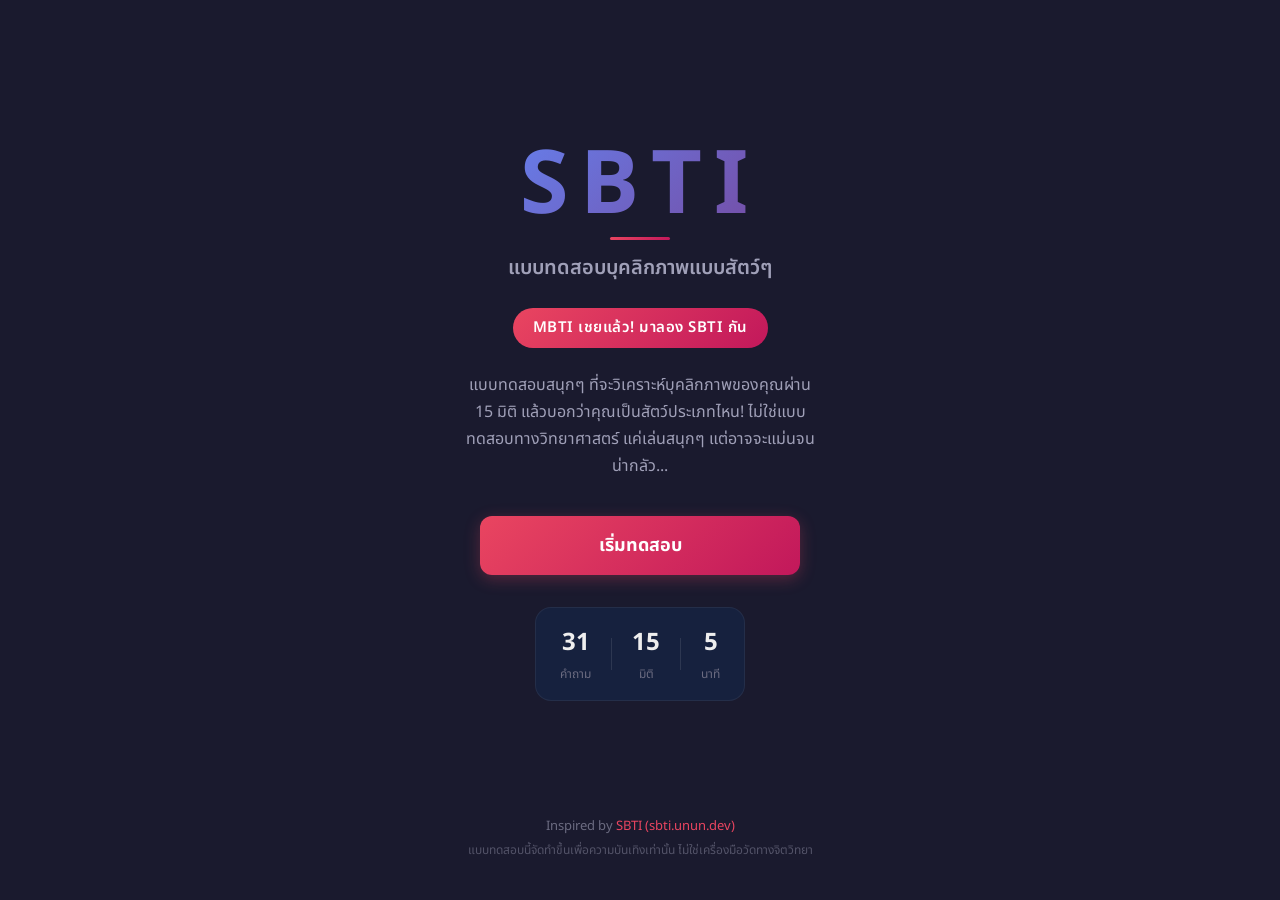
==== index.html @ 45312c56 "fix: correct question count from 32 to 31 on landing page The test has 30 regular questions + 1 gate" ====
<!DOCTYPE html>
<html lang="th">
<head>
    <meta charset="UTF-8">
    <meta name="viewport" content="width=device-width, initial-scale=1.0, maximum-scale=1.0, user-scalable=no">
    <title>SBTI - แบบทดสอบบุคลิกภาพแบบสัตว์ๆ</title>

    <!-- OG Meta Tags -->
    <meta property="og:title" content="SBTI - แบบทดสอบบุคลิกภาพแบบสัตว์ๆ">
    <meta property="og:description" content="MBTI เชยแล้ว! มาลอง SBTI กัน - แบบทดสอบบุคลิกภาพที่จะบอกว่าคุณเป็นสัตว์แบบไหน">
    <meta property="og:type" content="website">
    <meta property="og:image" content="images/og-cover.png">
    <meta name="twitter:card" content="summary_large_image">
    <meta name="twitter:title" content="SBTI - แบบทดสอบบุคลิกภาพแบบสัตว์ๆ">
    <meta name="twitter:description" content="MBTI เชยแล้ว! มาลอง SBTI กัน - แบบทดสอบบุคลิกภาพที่จะบอกว่าคุณเป็นสัตว์แบบไหน">

    <!-- Google Fonts -->
    <link rel="preconnect" href="https://fonts.googleapis.com">
    <link rel="preconnect" href="https://fonts.gstatic.com" crossorigin>
    <link href="https://fonts.googleapis.com/css2?family=Noto+Sans+Thai:wght@400;600;700&display=swap" rel="stylesheet">

    <!-- Stylesheet -->
    <link rel="stylesheet" href="css/style.css">
</head>
<body>

    <!-- ==================== SCREEN 1: LANDING PAGE ==================== -->
    <div id="screen-landing" class="screen active">
        <div class="container">
            <div class="landing-content">
                <div class="logo-area">
                    <h1 class="landing-title">SBTI</h1>
                    <p class="landing-subtitle">แบบทดสอบบุคลิกภาพแบบสัตว์ๆ</p>
                </div>

                <div class="tagline">
                    <span class="tagline-badge">MBTI เชยแล้ว! มาลอง SBTI กัน</span>
                </div>

                <div class="landing-intro">
                    <p>แบบทดสอบสนุกๆ ที่จะวิเคราะห์บุคลิกภาพของคุณผ่าน 15 มิติ แล้วบอกว่าคุณเป็นสัตว์ประเภทไหน! ไม่ใช่แบบทดสอบทางวิทยาศาสตร์ แค่เล่นสนุกๆ แต่อาจจะแม่นจนน่ากลัว...</p>
                </div>

                <button id="btn-start" class="btn btn-primary btn-start">
                    เริ่มทดสอบ
                </button>

                <div class="landing-stats">
                    <div class="stat-item">
                        <span class="stat-number">31</span>
                        <span class="stat-label">คำถาม</span>
                    </div>
                    <div class="stat-divider"></div>
                    <div class="stat-item">
                        <span class="stat-number">15</span>
                        <span class="stat-label">มิติ</span>
                    </div>
                    <div class="stat-divider"></div>
                    <div class="stat-item">
                        <span class="stat-number">5</span>
                        <span class="stat-label">นาที</span>
                    </div>
                </div>
            </div>

            <footer class="landing-footer">
                <p class="footer-credit">Inspired by <a href="https://sbti.unun.dev" target="_blank" rel="noopener">SBTI (sbti.unun.dev)</a></p>
                <p class="footer-disclaimer">แบบทดสอบนี้จัดทำขึ้นเพื่อความบันเทิงเท่านั้น ไม่ใช่เครื่องมือวัดทางจิตวิทยา</p>
            </footer>
        </div>
    </div>

    <!-- ==================== SCREEN 2: QUIZ PAGE ==================== -->
    <div id="screen-quiz" class="screen">
        <div class="container">
            <!-- Progress Section -->
            <div class="quiz-header">
                <button id="btn-back" class="btn-icon btn-back" aria-label="กลับคำถามก่อนหน้า">
                    <svg width="24" height="24" viewBox="0 0 24 24" fill="none" stroke="currentColor" stroke-width="2" stroke-linecap="round" stroke-linejoin="round">
                        <path d="M19 12H5M12 19l-7-7 7-7"/>
                    </svg>
                </button>
                <div class="progress-section">
                    <div class="progress-bar">
                        <div id="progress-fill" class="progress-fill" style="width: 0%"></div>
                    </div>
                    <span id="progress-text" class="progress-text">1/32</span>
                </div>
            </div>

            <!-- Question Area -->
            <div id="question-area" class="question-area">
                <div class="question-card">
                    <p id="question-text" class="question-text">คำถามจะแสดงที่นี่</p>
                </div>

                <!-- Answer Options -->
                <div id="options-container" class="options-container">
                    <button class="option-card" data-value="a">
                        <span class="option-text">ตัวเลือก A</span>
                    </button>
                    <button class="option-card" data-value="b">
                        <span class="option-text">ตัวเลือก B</span>
                    </button>
                    <button class="option-card" data-value="c">
                        <span class="option-text">ตัวเลือก C</span>
                    </button>
                    <button class="option-card" data-value="d">
                        <span class="option-text">ตัวเลือก D</span>
                    </button>
                </div>
            </div>
        </div>
    </div>

    <!-- ==================== SCREEN 3: LOADING/CALCULATING ==================== -->
    <div id="screen-loading" class="screen">
        <div class="container">
            <div class="loading-content">
                <div class="loading-spinner">
                    <div class="spinner-ring"></div>
                    <div class="spinner-ring"></div>
                    <div class="spinner-ring"></div>
                </div>
                <h2 class="loading-title">กำลังวิเคราะห์บุคลิกภาพของคุณ...</h2>
                <p class="loading-subtitle">รอสักครู่นะ เรากำลังคำนวณจาก 15 มิติ</p>
                <div class="loading-dots">
                    <span class="dot"></span>
                    <span class="dot"></span>
                    <span class="dot"></span>
                </div>
            </div>
        </div>
    </div>

    <!-- ==================== SCREEN 4: RESULTS PAGE ==================== -->
    <div id="screen-result" class="screen">
        <div class="container">
            <div class="result-content">

                <!-- Type Header -->
                <div class="result-header">
                    <div class="result-type-badge">
                        <span id="result-match" class="match-badge">92% Match</span>
                    </div>
                    <div class="result-type-image" id="result-image">
                        <span id="result-type-code-img" class="type-code-placeholder">CTRL</span>
                    </div>
                    <h1 id="result-type-code" class="result-type-code">CTRL</h1>
                    <h2 id="result-type-name" class="result-type-name">นักบงการ</h2>
                    <p id="result-type-intro" class="result-type-intro">ผู้ที่มองเห็นทุกอย่างเป็นกระดานหมากรุก</p>
                </div>

                <!-- Description -->
                <div class="result-description-card">
                    <h3 class="section-title">เกี่ยวกับตัวคุณ</h3>
                    <p id="result-description" class="result-description">
                        คำอธิบายบุคลิกภาพจะแสดงที่นี่...
                    </p>
                </div>

                <!-- 15-Dimension Breakdown -->
                <div class="result-dimensions-card">
                    <h3 class="section-title">วิเคราะห์ 15 มิติ</h3>
                    <div id="dimensions-container" class="dimensions-container">
                        <!-- Dimension items will be injected by JS -->
                        <!-- Example structure for one dimension: -->
                        <div class="dimension-item">
                            <div class="dimension-header">
                                <span class="dimension-name">ความเป็นผู้นำ</span>
                                <span class="dimension-level level-h">H</span>
                            </div>
                            <p class="dimension-explanation">คุณมีความเป็นผู้นำสูง ชอบนำทีมและตัดสินใจ</p>
                        </div>
                        <div class="dimension-item">
                            <div class="dimension-header">
                                <span class="dimension-name">ความอ่อนไหว</span>
                                <span class="dimension-level level-m">M</span>
                            </div>
                            <p class="dimension-explanation">คุณมีความอ่อนไหวในระดับปานกลาง สมดุลระหว่างเหตุผลและอารมณ์</p>
                        </div>
                        <div class="dimension-item">
                            <div class="dimension-header">
                                <span class="dimension-name">ความคิดสร้างสรรค์</span>
                                <span class="dimension-level level-l">L</span>
                            </div>
                            <p class="dimension-explanation">คุณเน้นความเป็นจริงมากกว่าจินตนาการ ชอบวิธีที่พิสูจน์แล้ว</p>
                        </div>
                    </div>
                </div>

                <!-- Share Section -->
                <div class="result-share-card">
                    <h3 class="section-title">แชร์ผลลัพธ์</h3>
                    <div class="share-buttons">
                        <button id="btn-share-line" class="share-btn share-line">
                            <div class="share-icon">
                                <svg width="24" height="24" viewBox="0 0 24 24" fill="currentColor">
                                    <path d="M19.365 9.863c.349 0 .63.285.63.631 0 .345-.281.63-.63.63H17.61v1.125h1.755c.349 0 .63.283.63.63 0 .344-.281.629-.63.629h-2.386c-.345 0-.627-.285-.627-.629V8.108c0-.345.282-.63.627-.63h2.386c.349 0 .63.285.63.63 0 .349-.281.63-.63.63H17.61v1.125h1.755zm-3.855 3.016c0 .27-.174.51-.432.596-.064.021-.133.031-.199.031-.211 0-.391-.09-.51-.25l-2.443-3.317v2.94c0 .344-.279.629-.631.629-.346 0-.626-.285-.626-.629V8.108c0-.271.173-.51.43-.595.06-.023.136-.033.194-.033.195 0 .375.104.495.254l2.462 3.33V8.108c0-.345.282-.63.63-.63.345 0 .63.285.63.63v4.771zm-5.741 0c0 .344-.282.629-.631.629-.345 0-.627-.285-.627-.629V8.108c0-.345.282-.63.627-.63.349 0 .631.285.631.63v4.771zm-2.466.629H4.917c-.345 0-.63-.285-.63-.629V8.108c0-.345.285-.63.63-.63.348 0 .63.285.63.63v4.141h1.756c.348 0 .629.283.629.63 0 .344-.282.629-.629.629M24 10.314C24 4.943 18.615.572 12 .572S0 4.943 0 10.314c0 4.811 4.27 8.842 10.035 9.608.391.082.923.258 1.058.59.12.301.079.766.038 1.08l-.164 1.02c-.045.301-.24 1.186 1.049.645 1.291-.539 6.916-4.078 9.436-6.975C23.176 14.393 24 12.458 24 10.314"/>
                                </svg>
                            </div>
                            <span class="share-label">LINE</span>
                        </button>
                        <button id="btn-share-fb" class="share-btn share-facebook">
                            <div class="share-icon">
                                <svg width="24" height="24" viewBox="0 0 24 24" fill="currentColor">
                                    <path d="M24 12.073c0-6.627-5.373-12-12-12s-12 5.373-12 12c0 5.99 4.388 10.954 10.125 11.854v-8.385H7.078v-3.47h3.047V9.43c0-3.007 1.792-4.669 4.533-4.669 1.312 0 2.686.235 2.686.235v2.953H15.83c-1.491 0-1.956.925-1.956 1.874v2.25h3.328l-.532 3.47h-2.796v8.385C19.612 23.027 24 18.062 24 12.073z"/>
                                </svg>
                            </div>
                            <span class="share-label">Facebook</span>
                        </button>
                        <button id="btn-share-copy" class="share-btn share-copy">
                            <div class="share-icon">
                                <svg width="24" height="24" viewBox="0 0 24 24" fill="none" stroke="currentColor" stroke-width="2" stroke-linecap="round" stroke-linejoin="round">
                                    <rect x="9" y="9" width="13" height="13" rx="2" ry="2"/>
                                    <path d="M5 15H4a2 2 0 0 1-2-2V4a2 2 0 0 1 2-2h9a2 2 0 0 1 2 2v1"/>
                                </svg>
                            </div>
                            <span class="share-label">Copy Link</span>
                        </button>
                        <button id="btn-share-save" class="share-btn share-save">
                            <div class="share-icon">
                                <svg width="24" height="24" viewBox="0 0 24 24" fill="none" stroke="currentColor" stroke-width="2" stroke-linecap="round" stroke-linejoin="round">
                                    <path d="M21 15v4a2 2 0 0 1-2 2H5a2 2 0 0 1-2-2v-4"/>
                                    <polyline points="7 10 12 15 17 10"/>
                                    <line x1="12" y1="15" x2="12" y2="3"/>
                                </svg>
                            </div>
                            <span class="share-label">Save Image</span>
                        </button>
                    </div>
                </div>

                <!-- Retake Button -->
                <button id="btn-retake" class="btn btn-primary btn-retake">
                    ทำแบบทดสอบอีกครั้ง
                </button>

                <!-- Footer -->
                <footer class="result-footer">
                    <p class="footer-credit">Inspired by <a href="https://sbti.unun.dev" target="_blank" rel="noopener">SBTI (sbti.unun.dev)</a></p>
                    <p class="footer-disclaimer">แบบทดสอบนี้จัดทำขึ้นเพื่อความบันเทิงเท่านั้น ไม่ใช่เครื่องมือวัดทางจิตวิทยา</p>
                </footer>
            </div>
        </div>
    </div>

    <!-- JavaScript Files -->
    <script src="js/questions.js"></script>
    <script src="js/types.js"></script>
    <script src="js/quiz.js"></script>
    <script src="js/share.js"></script>
</body>
</html>
---- css/style.css ----
/* ============================================
   SBTI Personality Quiz - Mobile-First Styles
   ============================================ */

/* ---------- CSS Variables ---------- */
:root {
    --bg-primary: #1a1a2e;
    --bg-card: #16213e;
    --bg-card-hover: #1a2744;
    --accent: #e94560;
    --accent-glow: rgba(233, 69, 96, 0.3);
    --secondary: #0f3460;
    --text-primary: #eee;
    --text-secondary: #a0a0b8;
    --text-muted: #6b6b80;
    --gradient-progress: linear-gradient(135deg, #667eea, #764ba2);
    --gradient-accent: linear-gradient(135deg, #e94560, #c2185b);
    --gradient-card: linear-gradient(145deg, #16213e, #1a2744);
    --level-l: #e94560;
    --level-m: #f59e0b;
    --level-h: #10b981;
    --radius-sm: 8px;
    --radius-md: 12px;
    --radius-lg: 16px;
    --radius-xl: 24px;
    --radius-full: 9999px;
    --shadow-card: 0 4px 24px rgba(0, 0, 0, 0.3);
    --shadow-btn: 0 4px 16px rgba(233, 69, 96, 0.3);
    --shadow-glow: 0 0 20px rgba(233, 69, 96, 0.2);
    --transition-fast: 0.2s ease;
    --transition-normal: 0.3s ease;
    --transition-smooth: 0.4s cubic-bezier(0.4, 0, 0.2, 1);
}

/* ---------- Reset & Base ---------- */
*,
*::before,
*::after {
    margin: 0;
    padding: 0;
    box-sizing: border-box;
}

html {
    font-size: 16px;
    -webkit-text-size-adjust: 100%;
    scroll-behavior: smooth;
}

body {
    font-family: 'Noto Sans Thai', -apple-system, BlinkMacSystemFont, sans-serif;
    font-size: 18px;
    line-height: 1.6;
    color: var(--text-primary);
    background-color: var(--bg-primary);
    min-height: 100vh;
    min-height: 100dvh;
    overflow-x: hidden;
    -webkit-font-smoothing: antialiased;
    -moz-osx-font-smoothing: grayscale;
}

a {
    color: var(--accent);
    text-decoration: none;
    transition: opacity var(--transition-fast);
}

a:hover {
    opacity: 0.8;
}

/* ---------- Layout ---------- */
.container {
    width: 100%;
    max-width: 480px;
    margin: 0 auto;
    padding: 20px;
    min-height: 100vh;
    min-height: 100dvh;
    display: flex;
    flex-direction: column;
}

/* ---------- Screen Management ---------- */
.screen {
    display: none;
    width: 100%;
}

.screen.active {
    display: block;
}

/* ============================================
   SCREEN 1: LANDING PAGE
   ============================================ */

#screen-landing .container {
    justify-content: center;
    align-items: center;
    text-align: center;
}

.landing-content {
    flex: 1;
    display: flex;
    flex-direction: column;
    justify-content: center;
    align-items: center;
    padding: 40px 0 20px;
}

.logo-area {
    margin-bottom: 24px;
}

.landing-title {
    font-size: 72px;
    font-weight: 700;
    letter-spacing: 8px;
    background: var(--gradient-progress);
    -webkit-background-clip: text;
    -webkit-text-fill-color: transparent;
    background-clip: text;
    line-height: 1.1;
    margin-bottom: 8px;
    text-shadow: none;
    position: relative;
}

.landing-title::after {
    content: '';
    position: absolute;
    bottom: -4px;
    left: 50%;
    transform: translateX(-50%);
    width: 60px;
    height: 3px;
    background: var(--gradient-accent);
    border-radius: var(--radius-full);
}

.landing-subtitle {
    font-size: 18px;
    font-weight: 600;
    color: var(--text-secondary);
    margin-top: 16px;
}

.tagline {
    margin-bottom: 24px;
}

.tagline-badge {
    display: inline-block;
    padding: 8px 20px;
    background: var(--gradient-accent);
    color: #fff;
    font-size: 15px;
    font-weight: 600;
    border-radius: var(--radius-full);
    letter-spacing: 0.5px;
}

.landing-intro {
    max-width: 360px;
    margin-bottom: 36px;
}

.landing-intro p {
    font-size: 16px;
    color: var(--text-secondary);
    line-height: 1.7;
}

.landing-stats {
    display: flex;
    align-items: center;
    gap: 20px;
    margin-top: 32px;
    padding: 16px 24px;
    background: var(--bg-card);
    border-radius: var(--radius-lg);
    border: 1px solid rgba(255, 255, 255, 0.06);
}

.stat-item {
    display: flex;
    flex-direction: column;
    align-items: center;
}

.stat-number {
    font-size: 24px;
    font-weight: 700;
    color: var(--text-primary);
}

.stat-label {
    font-size: 12px;
    color: var(--text-muted);
    margin-top: 2px;
}

.stat-divider {
    width: 1px;
    height: 32px;
    background: rgba(255, 255, 255, 0.1);
}

/* ---------- Landing Footer ---------- */
.landing-footer {
    text-align: center;
    padding: 20px 0;
    margin-top: auto;
}

.footer-credit {
    font-size: 13px;
    color: var(--text-muted);
    margin-bottom: 4px;
}

.footer-disclaimer {
    font-size: 12px;
    color: var(--text-muted);
    opacity: 0.7;
}

/* ============================================
   SCREEN 2: QUIZ PAGE
   ============================================ */

#screen-quiz .container {
    padding-top: 16px;
}

/* Quiz Header / Progress */
.quiz-header {
    display: flex;
    align-items: center;
    gap: 12px;
    margin-bottom: 32px;
}

.btn-icon {
    display: flex;
    align-items: center;
    justify-content: center;
    width: 40px;
    height: 40px;
    border: none;
    background: var(--bg-card);
    color: var(--text-secondary);
    border-radius: var(--radius-md);
    cursor: pointer;
    transition: all var(--transition-fast);
    flex-shrink: 0;
}

.btn-icon:hover {
    background: var(--bg-card-hover);
    color: var(--text-primary);
}

.btn-icon:active {
    transform: scale(0.95);
}

.progress-section {
    flex: 1;
    display: flex;
    align-items: center;
    gap: 12px;
}

.progress-bar {
    flex: 1;
    height: 6px;
    background: rgba(255, 255, 255, 0.08);
    border-radius: var(--radius-full);
    overflow: hidden;
}

.progress-fill {
    height: 100%;
    background: var(--gradient-progress);
    border-radius: var(--radius-full);
    transition: width var(--transition-smooth);
    min-width: 2%;
}

.progress-text {
    font-size: 14px;
    font-weight: 600;
    color: var(--text-secondary);
    white-space: nowrap;
    min-width: 40px;
    text-align: right;
}

/* Question Area */
.question-area {
    animation: fadeIn 0.3s ease;
}

.question-card {
    background: var(--bg-card);
    border-radius: var(--radius-lg);
    padding: 28px 24px;
    margin-bottom: 24px;
    box-shadow: var(--shadow-card);
    border: 1px solid rgba(255, 255, 255, 0.05);
}

.question-text {
    font-size: 20px;
    font-weight: 600;
    color: var(--text-primary);
    line-height: 1.6;
}

/* Option Cards */
.options-container {
    display: flex;
    flex-direction: column;
    gap: 12px;
}

.option-card {
    display: block;
    width: 100%;
    padding: 16px 20px;
    background: var(--bg-card);
    border: 2px solid rgba(255, 255, 255, 0.06);
    border-radius: var(--radius-md);
    color: var(--text-primary);
    font-family: inherit;
    font-size: 17px;
    line-height: 1.5;
    text-align: left;
    cursor: pointer;
    transition: all var(--transition-fast);
    -webkit-tap-highlight-color: transparent;
}

.option-card:hover {
    background: var(--bg-card-hover);
    border-color: rgba(255, 255, 255, 0.12);
    transform: translateY(-1px);
}

.option-card:active {
    transform: scale(0.98);
}

.option-card.selected {
    border-color: var(--accent);
    background: rgba(233, 69, 96, 0.08);
    box-shadow: 0 0 16px var(--accent-glow);
}

.option-card.selected .option-text {
    color: #fff;
}

.option-text {
    color: var(--text-primary);
}

/* ============================================
   SCREEN 3: LOADING / CALCULATING
   ============================================ */

#screen-loading .container {
    justify-content: center;
    align-items: center;
}

.loading-content {
    display: flex;
    flex-direction: column;
    align-items: center;
    justify-content: center;
    text-align: center;
    min-height: 60vh;
}

/* Spinner */
.loading-spinner {
    position: relative;
    width: 80px;
    height: 80px;
    margin-bottom: 32px;
}

.spinner-ring {
    position: absolute;
    inset: 0;
    border-radius: 50%;
    border: 3px solid transparent;
}

.spinner-ring:nth-child(1) {
    border-top-color: #667eea;
    animation: spin 1.2s linear infinite;
}

.spinner-ring:nth-child(2) {
    inset: 8px;
    border-right-color: #764ba2;
    animation: spin 1.6s linear infinite reverse;
}

.spinner-ring:nth-child(3) {
    inset: 16px;
    border-bottom-color: var(--accent);
    animation: spin 2s linear infinite;
}

.loading-title {
    font-size: 22px;
    font-weight: 700;
    color: var(--text-primary);
    margin-bottom: 8px;
}

.loading-subtitle {
    font-size: 15px;
    color: var(--text-secondary);
    margin-bottom: 24px;
}

/* Bouncing Dots */
.loading-dots {
    display: flex;
    gap: 8px;
}

.dot {
    width: 8px;
    height: 8px;
    border-radius: 50%;
    background: var(--accent);
    animation: bounce 1.4s ease-in-out infinite;
}

.dot:nth-child(2) {
    animation-delay: 0.2s;
}

.dot:nth-child(3) {
    animation-delay: 0.4s;
}

/* ============================================
   SCREEN 4: RESULTS PAGE
   ============================================ */

#screen-result .container {
    padding-top: 24px;
    padding-bottom: 40px;
}

.result-content {
    animation: slideUp 0.5s ease;
}

/* Result Header */
.result-header {
    text-align: center;
    margin-bottom: 28px;
}

.result-type-badge {
    margin-bottom: 20px;
}

.match-badge {
    display: inline-block;
    padding: 6px 18px;
    background: var(--gradient-progress);
    color: #fff;
    font-size: 14px;
    font-weight: 600;
    border-radius: var(--radius-full);
    letter-spacing: 0.5px;
}

.result-type-image {
    width: 160px;
    height: 160px;
    margin: 0 auto 20px;
    background: var(--gradient-card);
    border-radius: var(--radius-xl);
    display: flex;
    align-items: center;
    justify-content: center;
    border: 2px solid rgba(255, 255, 255, 0.08);
    box-shadow: var(--shadow-card), 0 0 40px rgba(102, 126, 234, 0.1);
}

.type-code-placeholder {
    font-size: 40px;
    font-weight: 700;
    color: var(--text-muted);
    letter-spacing: 4px;
    opacity: 0.5;
}

.result-type-code {
    font-size: 48px;
    font-weight: 700;
    letter-spacing: 6px;
    background: var(--gradient-progress);
    -webkit-background-clip: text;
    -webkit-text-fill-color: transparent;
    background-clip: text;
    margin-bottom: 4px;
}

.result-type-name {
    font-size: 28px;
    font-weight: 700;
    color: var(--text-primary);
    margin-bottom: 8px;
}

.result-type-intro {
    font-size: 16px;
    color: var(--text-secondary);
    font-style: italic;
}

/* Result Cards (shared) */
.result-description-card,
.result-dimensions-card,
.result-share-card {
    background: var(--bg-card);
    border-radius: var(--radius-lg);
    padding: 24px;
    margin-bottom: 16px;
    box-shadow: var(--shadow-card);
    border: 1px solid rgba(255, 255, 255, 0.05);
}

.section-title {
    font-size: 18px;
    font-weight: 700;
    color: var(--text-primary);
    margin-bottom: 16px;
    display: flex;
    align-items: center;
    gap: 8px;
}

.section-title::before {
    content: '';
    width: 4px;
    height: 18px;
    background: var(--gradient-accent);
    border-radius: var(--radius-full);
    flex-shrink: 0;
}

/* Description */
.result-description {
    font-size: 16px;
    color: var(--text-secondary);
    line-height: 1.8;
}

/* Dimensions */
.dimensions-container {
    display: flex;
    flex-direction: column;
    gap: 14px;
}

.dimension-item {
    padding: 12px 0;
    border-bottom: 1px solid rgba(255, 255, 255, 0.04);
}

.dimension-item:last-child {
    border-bottom: none;
    padding-bottom: 0;
}

.dimension-header {
    display: flex;
    align-items: center;
    justify-content: space-between;
    margin-bottom: 6px;
}

.dimension-name {
    font-size: 15px;
    font-weight: 600;
    color: var(--text-primary);
}

.dimension-level {
    display: inline-flex;
    align-items: center;
    justify-content: center;
    min-width: 32px;
    height: 24px;
    padding: 0 10px;
    font-size: 12px;
    font-weight: 700;
    border-radius: var(--radius-full);
    letter-spacing: 1px;
    text-transform: uppercase;
}

.level-l {
    background: rgba(233, 69, 96, 0.15);
    color: var(--level-l);
}

.level-m {
    background: rgba(245, 158, 11, 0.15);
    color: var(--level-m);
}

.level-h {
    background: rgba(16, 185, 129, 0.15);
    color: var(--level-h);
}

.dimension-explanation {
    font-size: 14px;
    color: var(--text-muted);
    line-height: 1.5;
}

/* Share Buttons */
.share-buttons {
    display: grid;
    grid-template-columns: repeat(4, 1fr);
    gap: 10px;
}

.share-btn {
    display: flex;
    flex-direction: column;
    align-items: center;
    gap: 6px;
    padding: 14px 8px;
    background: rgba(255, 255, 255, 0.04);
    border: 1px solid rgba(255, 255, 255, 0.06);
    border-radius: var(--radius-md);
    color: var(--text-secondary);
    font-family: inherit;
    cursor: pointer;
    transition: all var(--transition-fast);
    -webkit-tap-highlight-color: transparent;
}

.share-btn:hover {
    background: rgba(255, 255, 255, 0.08);
    color: var(--text-primary);
}

.share-btn:active {
    transform: scale(0.95);
}

.share-icon {
    width: 24px;
    height: 24px;
    display: flex;
    align-items: center;
    justify-content: center;
}

.share-label {
    font-size: 11px;
    font-weight: 600;
    white-space: nowrap;
}

.share-line:hover {
    border-color: #06c755;
    color: #06c755;
}

.share-facebook:hover {
    border-color: #1877f2;
    color: #1877f2;
}

.share-copy:hover {
    border-color: var(--accent);
    color: var(--accent);
}

.share-save:hover {
    border-color: #667eea;
    color: #667eea;
}

/* Retake Button */
.btn-retake {
    margin-top: 8px;
    margin-bottom: 24px;
}

/* Result Footer */
.result-footer {
    text-align: center;
    padding-top: 16px;
}

/* ============================================
   SHARED COMPONENTS
   ============================================ */

/* Buttons */
.btn {
    display: block;
    width: 100%;
    padding: 16px 24px;
    border: none;
    border-radius: var(--radius-md);
    font-family: inherit;
    font-size: 18px;
    font-weight: 700;
    cursor: pointer;
    transition: all var(--transition-fast);
    min-height: 52px;
    -webkit-tap-highlight-color: transparent;
}

.btn-primary {
    background: var(--gradient-accent);
    color: #fff;
    box-shadow: var(--shadow-btn);
}

.btn-primary:hover {
    opacity: 0.92;
    transform: translateY(-1px);
    box-shadow: 0 6px 24px rgba(233, 69, 96, 0.4);
}

.btn-primary:active {
    transform: scale(0.98) translateY(0);
}

.btn-start {
    max-width: 320px;
}

/* ============================================
   ANIMATIONS
   ============================================ */

@keyframes fadeIn {
    from {
        opacity: 0;
        transform: translateY(12px);
    }
    to {
        opacity: 1;
        transform: translateY(0);
    }
}

@keyframes slideUp {
    from {
        opacity: 0;
        transform: translateY(30px);
    }
    to {
        opacity: 1;
        transform: translateY(0);
    }
}

@keyframes spin {
    to {
        transform: rotate(360deg);
    }
}

@keyframes bounce {
    0%, 80%, 100% {
        transform: scale(0.6);
        opacity: 0.4;
    }
    40% {
        transform: scale(1);
        opacity: 1;
    }
}

/* Utility class for question transitions */
.fade-enter {
    animation: fadeIn 0.3s ease;
}

/* ============================================
   RESPONSIVE: TABLET & DESKTOP
   ============================================ */

@media (min-width: 768px) {
    body {
        font-size: 19px;
    }

    .container {
        max-width: 540px;
        padding: 24px 32px;
    }

    .landing-title {
        font-size: 88px;
        letter-spacing: 12px;
    }

    .landing-subtitle {
        font-size: 20px;
    }

    .question-text {
        font-size: 22px;
    }

    .option-card {
        font-size: 18px;
        padding: 18px 24px;
    }

    .result-type-code {
        font-size: 56px;
    }

    .result-type-name {
        font-size: 32px;
    }

    .result-type-image {
        width: 180px;
        height: 180px;
    }

    .share-buttons {
        gap: 14px;
    }

    .share-btn {
        padding: 16px 10px;
    }
}

/* Very small screens */
@media (max-width: 360px) {
    .container {
        padding: 16px;
    }

    .landing-title {
        font-size: 56px;
        letter-spacing: 6px;
    }

    .landing-subtitle {
        font-size: 16px;
    }

    .question-text {
        font-size: 18px;
    }

    .option-card {
        font-size: 15px;
        padding: 14px 16px;
    }

    .result-type-code {
        font-size: 40px;
    }

    .share-buttons {
        grid-template-columns: repeat(2, 1fr);
    }

    .landing-stats {
        gap: 14px;
        padding: 12px 16px;
    }
}

/* ============================================
   SAFE AREA (iOS notch / home indicator)
   ============================================ */

@supports (padding-bottom: env(safe-area-inset-bottom)) {
    .container {
        padding-bottom: calc(20px + env(safe-area-inset-bottom));
    }
}

/* ============================================
   SCROLLBAR STYLING
   ============================================ */

::-webkit-scrollbar {
    width: 4px;
}

::-webkit-scrollbar-track {
    background: transparent;
}

::-webkit-scrollbar-thumb {
    background: rgba(255, 255, 255, 0.1);
    border-radius: var(--radius-full);
}

/* ============================================
   SELECTION COLOR
   ============================================ */

::selection {
    background: rgba(233, 69, 96, 0.3);
    color: #fff;
}
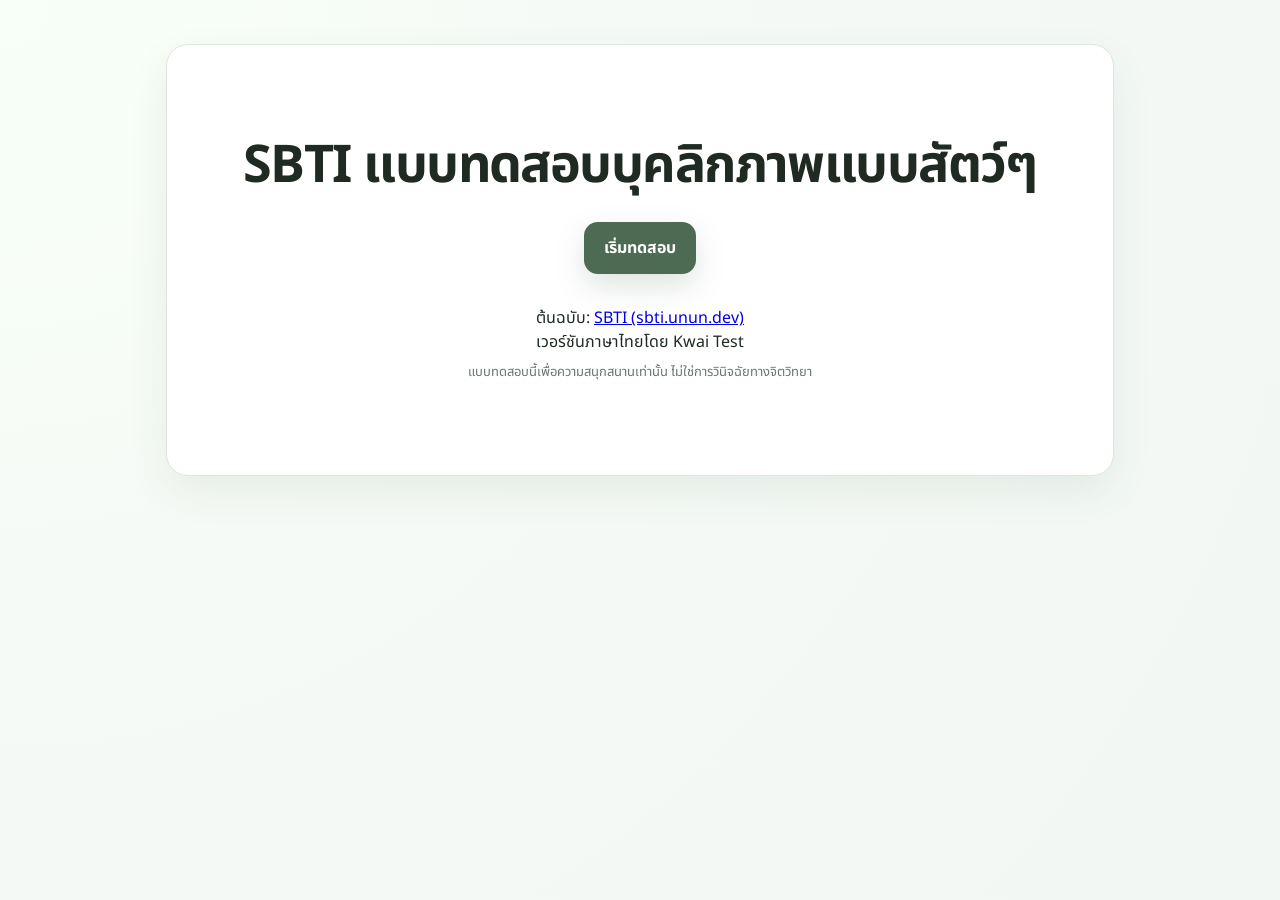
==== commit 2df9365d: "fix: expand all 27 personality descriptions to full length Previously Thai descriptions were ~50% sh" ====
--- a/index.html
+++ b/index.html
@@ -1,254 +1,1755 @@
 <!DOCTYPE html>
 <html lang="th">
 <head>
-    <meta charset="UTF-8">
-    <meta name="viewport" content="width=device-width, initial-scale=1.0, maximum-scale=1.0, user-scalable=no">
-    <title>SBTI - แบบทดสอบบุคลิกภาพแบบสัตว์ๆ</title>
-
-    <!-- OG Meta Tags -->
-    <meta property="og:title" content="SBTI - แบบทดสอบบุคลิกภาพแบบสัตว์ๆ">
-    <meta property="og:description" content="MBTI เชยแล้ว! มาลอง SBTI กัน - แบบทดสอบบุคลิกภาพที่จะบอกว่าคุณเป็นสัตว์แบบไหน">
-    <meta property="og:type" content="website">
-    <meta property="og:image" content="images/og-cover.png">
-    <meta name="twitter:card" content="summary_large_image">
-    <meta name="twitter:title" content="SBTI - แบบทดสอบบุคลิกภาพแบบสัตว์ๆ">
-    <meta name="twitter:description" content="MBTI เชยแล้ว! มาลอง SBTI กัน - แบบทดสอบบุคลิกภาพที่จะบอกว่าคุณเป็นสัตว์แบบไหน">
-
-    <!-- Google Fonts -->
-    <link rel="preconnect" href="https://fonts.googleapis.com">
-    <link rel="preconnect" href="https://fonts.gstatic.com" crossorigin>
-    <link href="https://fonts.googleapis.com/css2?family=Noto+Sans+Thai:wght@400;600;700&display=swap" rel="stylesheet">
-
-    <!-- Stylesheet -->
-    <link rel="stylesheet" href="css/style.css">
+  <meta charset="UTF-8" />
+  <meta name="viewport" content="width=device-width, initial-scale=1.0" />
+  <title>SBTI - แบบทดสอบบุคลิกภาพแบบสัตว์ๆ</title>
+  <link rel="preconnect" href="https://fonts.googleapis.com">
+  <link rel="preconnect" href="https://fonts.gstatic.com" crossorigin>
+  <link href="https://fonts.googleapis.com/css2?family=Noto+Sans+Thai:wght@400;600;700&display=swap" rel="stylesheet">
+  <style>
+    :root {
+      --bg: #f6faf6;
+      --panel: #ffffff;
+      --text: #1e2a22;
+      --muted: #6a786f;
+      --line: #dbe8dd;
+      --soft: #edf6ef;
+      --accent: #6c8d71;
+      --accent-strong: #4d6a53;
+      --shadow: 0 16px 40px rgba(47, 73, 55, 0.08);
+      --radius: 22px;
+    }
+
+    * { box-sizing: border-box; }
+    html, body { margin: 0; padding: 0; }
+    body {
+      font-family: 'Noto Sans Thai', -apple-system, BlinkMacSystemFont, "Segoe UI", "PingFang SC", "Hiragino Sans GB", "Microsoft YaHei", sans-serif;
+      background:
+        radial-gradient(circle at top left, #f8fff8 0, #f6faf6 36%, #f2f7f3 100%);
+      color: var(--text);
+      min-height: 100vh;
+    }
+
+    .shell {
+      max-width: 980px;
+      margin: 0 auto;
+      padding: 24px 16px 56px;
+    }
+
+    .card {
+      background: var(--panel);
+      border: 1px solid var(--line);
+      border-radius: var(--radius);
+      box-shadow: var(--shadow);
+    }
+
+    .hero {
+      padding: 28px;
+      margin-top: 20px;
+      overflow: hidden;
+      position: relative;
+    }
+
+    .hero::after {
+      content: "";
+      position: absolute;
+      right: -60px;
+      top: -60px;
+      width: 180px;
+      height: 180px;
+      border-radius: 50%;
+      background: linear-gradient(180deg, rgba(127, 165, 134, 0.18), rgba(127, 165, 134, 0.02));
+      pointer-events: none;
+    }
+
+    .eyebrow {
+      display: inline-flex;
+      align-items: center;
+      gap: 8px;
+      font-size: 12px;
+      color: var(--accent-strong);
+      border: 1px solid var(--line);
+      background: var(--soft);
+      border-radius: 999px;
+      padding: 8px 12px;
+      margin-bottom: 16px;
+    }
+
+    h1, h2, h3, p { margin: 0; }
+    .hero h1 {
+      font-size: clamp(28px, 5vw, 52px);
+      line-height: 1.08;
+      letter-spacing: -0.03em;
+      max-width: 680px;
+    }
+    .hero .sub {
+      margin-top: 14px;
+      color: var(--muted);
+      font-size: 15px;
+      line-height: 1.75;
+      max-width: 720px;
+    }
+
+    .hero-grid {
+      display: grid;
+      grid-template-columns: 1.3fr 0.9fr;
+      gap: 18px;
+      align-items: stretch;
+      margin-top: 24px;
+    }
+
+    .mini-panel {
+      padding: 18px;
+      border-radius: 18px;
+      border: 1px solid var(--line);
+      background: linear-gradient(180deg, #fbfefb, #f3f8f4);
+    }
+
+    .mini-panel h3 {
+      font-size: 15px;
+      margin-bottom: 10px;
+    }
+
+    .mini-panel ul {
+      margin: 0;
+      padding-left: 18px;
+      color: var(--muted);
+      line-height: 1.8;
+      font-size: 14px;
+    }
+
+        .hero-actions {
+      display: flex;
+      flex-wrap: wrap;
+      gap: 12px;
+      margin-top: 22px;
+    }
+    .hero-minimal {
+      min-height: 48vh;
+      display: flex;
+      flex-direction: column;
+      justify-content: center;
+      align-items: center;
+      text-align: center;
+      padding: 42px 20px;
+    }
+    .hero-minimal::after { display: none; }
+    .hero-minimal h1 {
+      max-width: none;
+      margin: 0;
+    }
+    .hero-actions-single {
+      justify-content: center;
+      margin-top: 28px;
+    }
+
+    button {
+      border: 0;
+      cursor: pointer;
+      transition: transform .16s ease, box-shadow .16s ease, opacity .16s ease;
+      font: inherit;
+    }
+
+    button:hover { transform: translateY(-1px); }
+    button:disabled { cursor: not-allowed; opacity: 0.55; transform: none; }
+
+    .btn-primary {
+      background: var(--accent-strong);
+      color: #fff;
+      padding: 14px 20px;
+      border-radius: 14px;
+      box-shadow: 0 12px 30px rgba(77, 106, 83, 0.18);
+      font-weight: 700;
+    }
+
+    .btn-secondary {
+      background: #fff;
+      color: var(--accent-strong);
+      padding: 14px 20px;
+      border-radius: 14px;
+      border: 1px solid var(--line);
+      font-weight: 700;
+    }
+
+    .screen { display: none; }
+    .screen.active { display: block; }
+
+    .test-wrap,
+    .result-wrap {
+      margin-top: 22px;
+      padding: 22px;
+    }
+
+    .topbar {
+      display: flex;
+      justify-content: space-between;
+      align-items: center;
+      gap: 16px;
+      margin-bottom: 18px;
+      flex-wrap: wrap;
+    }
+
+    .progress {
+      flex: 1;
+      min-width: 240px;
+      height: 10px;
+      background: #edf3ee;
+      border-radius: 999px;
+      overflow: hidden;
+      position: relative;
+    }
+
+    .progress > span {
+      display: block;
+      width: 0;
+      height: 100%;
+      background: linear-gradient(90deg, #97b59c, #5b7a62);
+      border-radius: inherit;
+      transition: width .22s ease;
+    }
+
+    .progress-text {
+      color: var(--muted);
+      font-size: 13px;
+      white-space: nowrap;
+    }
+
+    .question-list {
+      display: grid;
+      gap: 16px;
+    }
+
+    .question {
+      border: 1px solid var(--line);
+      border-radius: 18px;
+      padding: 18px;
+      background: linear-gradient(180deg, #ffffff, #fbfdfb);
+    }
+
+    .question-meta {
+      display: flex;
+      justify-content: space-between;
+      align-items: center;
+      gap: 12px;
+      margin-bottom: 10px;
+      color: var(--muted);
+      font-size: 12px;
+    }
+
+    .badge {
+      display: inline-flex;
+      align-items: center;
+      gap: 6px;
+      border-radius: 999px;
+      padding: 6px 10px;
+      background: var(--soft);
+      border: 1px solid var(--line);
+    }
+
+    .question-title {
+      font-size: 16px;
+      line-height: 1.7;
+      white-space: pre-wrap;
+    }
+
+    .options {
+      display: grid;
+      gap: 10px;
+      margin-top: 14px;
+    }
+
+    .option {
+      display: flex;
+      align-items: flex-start;
+      gap: 12px;
+      padding: 14px 14px;
+      border-radius: 14px;
+      border: 1px solid var(--line);
+      background: #fff;
+      transition: border-color .16s ease, background .16s ease, transform .16s ease;
+    }
+
+    .option:hover {
+      border-color: #bcd0c1;
+      background: #f8fcf9;
+    }
+
+    .option input {
+      margin-top: 3px;
+      accent-color: var(--accent-strong);
+      transform: scale(1.1);
+      flex-shrink: 0;
+    }
+
+    .option-code {
+      font-weight: 800;
+      color: var(--accent-strong);
+      min-width: 22px;
+    }
+
+    .actions-bottom {
+      display: flex;
+      justify-content: space-between;
+      align-items: center;
+      gap: 12px;
+      flex-wrap: wrap;
+      margin-top: 18px;
+      padding-top: 6px;
+    }
+
+    .hint {
+      color: var(--muted);
+      font-size: 13px;
+      line-height: 1.7;
+    }
+
+    .result-hero {
+      display: grid;
+      grid-template-columns: 1.2fr 0.8fr;
+      gap: 18px;
+      align-items: stretch;
+    }
+
+    .type-box,
+    .score-box,
+    .dim-box,
+    .top3-box,
+    .about-box {
+      border: 1px solid var(--line);
+      border-radius: 18px;
+      padding: 18px;
+      background: linear-gradient(180deg, #ffffff, #fbfdfb);
+    }
+
+    .type-kicker {
+      font-size: 12px;
+      color: var(--accent-strong);
+      margin-bottom: 8px;
+      letter-spacing: .05em;
+    }
+
+    .type-name {
+      font-size: clamp(30px, 5vw, 48px);
+      line-height: 1.08;
+      letter-spacing: -0.03em;
+    }
+
+    .type-subname {
+      margin-top: 8px;
+      color: var(--muted);
+      font-size: 15px;
+    }
+
+    .match {
+      margin-top: 18px;
+      display: inline-flex;
+      align-items: center;
+      gap: 8px;
+      border-radius: 999px;
+      padding: 10px 14px;
+      background: var(--soft);
+      border: 1px solid var(--line);
+      color: var(--accent-strong);
+      font-weight: 700;
+    }
+
+    .type-desc {
+      margin-top: 18px;
+      line-height: 1.85;
+      font-size: 15px;
+      color: #304034;
+    }
+
+    .score-box h3,
+    .dim-box h3,
+    .top3-box h3,
+    .about-box h3 {
+      font-size: 16px;
+      margin-bottom: 12px;
+    }
+
+    .score-grid {
+      display: grid;
+      grid-template-columns: repeat(2, minmax(0, 1fr));
+      gap: 10px;
+    }
+
+    .score-item {
+      border: 1px solid var(--line);
+      border-radius: 14px;
+      padding: 12px;
+      background: #fff;
+    }
+
+    .score-item .k {
+      font-size: 12px;
+      color: var(--muted);
+      margin-bottom: 6px;
+    }
+
+    .score-item .v {
+      font-size: 20px;
+      font-weight: 800;
+      color: var(--accent-strong);
+    }
+
+    .dim-grid {
+      display: grid;
+      grid-template-columns: repeat(3, minmax(0, 1fr));
+      gap: 10px;
+    }
+
+    .dim-pill {
+      border: 1px solid var(--line);
+      border-radius: 14px;
+      padding: 12px;
+      background: #fff;
+    }
+
+    .dim-pill .label {
+      color: var(--muted);
+      font-size: 12px;
+      margin-bottom: 6px;
+    }
+
+    .dim-pill .value {
+      font-size: 20px;
+      font-weight: 800;
+      color: var(--accent-strong);
+    }
+
+    .top3-list {
+      display: grid;
+      gap: 10px;
+    }
+
+    .top3-item {
+      border: 1px solid var(--line);
+      border-radius: 14px;
+      padding: 12px;
+      background: #fff;
+      display: flex;
+      justify-content: space-between;
+      gap: 12px;
+      align-items: center;
+    }
+
+    .top3-item strong {
+      display: block;
+      margin-bottom: 4px;
+    }
+
+    .top3-item span {
+      color: var(--muted);
+      font-size: 13px;
+    }
+
+    .top3-score {
+      color: var(--accent-strong);
+      font-weight: 800;
+      white-space: nowrap;
+    }
+
+    .about-box p {
+      color: var(--muted);
+      font-size: 14px;
+      line-height: 1.8;
+    }
+
+    .footer-note {
+      margin-top: 16px;
+      color: var(--muted);
+      font-size: 12px;
+      line-height: 1.7;
+    }
+
+
+    .result-layout {
+      display: grid;
+      gap: 18px;
+    }
+    .result-top {
+      display: grid;
+      grid-template-columns: 0.9fr 1.1fr;
+      gap: 18px;
+      align-items: stretch;
+    }
+    .poster-box, .type-box, .analysis-box, .dim-box, .note-box {
+      border: 1px solid var(--line);
+      border-radius: 18px;
+      padding: 18px;
+      background: linear-gradient(180deg, #ffffff, #fbfdfb);
+    }
+        .poster-box {
+      display: grid;
+      grid-template-rows: 1fr auto;
+      min-height: 280px;
+      overflow: hidden;
+      position: relative;
+      background:
+        radial-gradient(circle at top right, rgba(127,165,134,0.16), rgba(127,165,134,0) 40%),
+        linear-gradient(180deg, #ffffff, #f7fbf8);
+    }
+    .poster-box::after {
+      content: "";
+      position: absolute;
+      right: -46px;
+      bottom: -46px;
+      width: 140px;
+      height: 140px;
+      border-radius: 50%;
+      background: linear-gradient(180deg, rgba(127,165,134,0.12), rgba(127,165,134,0.01));
+      pointer-events: none;
+    }
+    .poster-image {
+      width: 100%;
+      min-height: 220px;
+      max-height: 460px;
+      object-fit: contain;
+      border-radius: 18px;
+      background: rgba(255,255,255,0.75);
+      position: relative;
+      z-index: 1;
+    }
+    .poster-box.no-image .poster-image {
+      display: none;
+    }
+    .poster-caption {
+      margin-top: 14px;
+      color: var(--muted);
+      font-size: 14px;
+      line-height: 1.8;
+      position: relative;
+      z-index: 1;
+    }
+    .type-kicker {
+      font-size: 12px;
+      color: var(--accent-strong);
+      margin-bottom: 8px;
+      letter-spacing: .06em;
+    }
+    .type-name {
+      font-size: clamp(30px, 5vw, 48px);
+      line-height: 1.08;
+      letter-spacing: -0.03em;
+    }
+    .type-subname {
+      margin-top: 10px;
+      color: var(--muted);
+      font-size: 14px;
+      line-height: 1.8;
+    }
+    .match {
+      margin-top: 18px;
+      display: inline-flex;
+      align-items: center;
+      gap: 8px;
+      border-radius: 999px;
+      padding: 10px 14px;
+      background: var(--soft);
+      border: 1px solid var(--line);
+      color: var(--accent-strong);
+      font-weight: 700;
+      font-size: 14px;
+      line-height: 1.4;
+    }
+    .analysis-box h3, .dim-box h3, .note-box h3 {
+      font-size: 16px;
+      margin-bottom: 12px;
+    }
+    .result-actions {
+      margin-top: 22px;
+      display: flex;
+      justify-content: flex-end;
+    }
+    .analysis-box p {
+      margin: 0;
+      color: #304034;
+      font-size: 15px;
+      line-height: 1.9;
+      white-space: pre-wrap;
+    }
+    .dim-list {
+      display: grid;
+      gap: 12px;
+    }
+    .dim-item {
+      border: 1px solid var(--line);
+      border-radius: 16px;
+      padding: 14px;
+      background: #fff;
+    }
+    .dim-item-top {
+      display: flex;
+      justify-content: space-between;
+      align-items: baseline;
+      gap: 10px;
+      margin-bottom: 8px;
+      flex-wrap: wrap;
+    }
+    .dim-item-name {
+      font-size: 14px;
+      font-weight: 700;
+      color: var(--text);
+    }
+    .dim-item-score {
+      color: var(--accent-strong);
+      font-weight: 800;
+      font-size: 14px;
+      white-space: nowrap;
+    }
+    .dim-item p {
+      margin: 0;
+      color: var(--muted);
+      font-size: 13px;
+      line-height: 1.8;
+    }
+    .note-box p {
+      margin: 0;
+      color: var(--muted);
+      font-size: 13px;
+      line-height: 1.8;
+    }
+
+    .author-box {
+      border: 1px solid var(--line);
+      border-radius: 18px;
+      background: linear-gradient(180deg, #ffffff, #fbfdfb);
+      overflow: hidden;
+    }
+    .author-box summary {
+      list-style: none;
+      cursor: pointer;
+      padding: 18px;
+      font-size: 16px;
+      font-weight: 700;
+      color: var(--text);
+      display: flex;
+      align-items: center;
+      justify-content: space-between;
+      gap: 12px;
+    }
+    .author-box summary::-webkit-details-marker { display: none; }
+    .author-box summary::after {
+      content: 'ดูเพิ่ม';
+      font-size: 12px;
+      font-weight: 700;
+      color: var(--accent-strong);
+      border: 1px solid var(--line);
+      background: var(--soft);
+      padding: 6px 10px;
+      border-radius: 999px;
+      flex-shrink: 0;
+    }
+    .author-box[open] summary::after {
+      content: 'ย่อ';
+    }
+    .author-content {
+      border-top: 1px solid var(--line);
+      padding: 0 18px 18px;
+    }
+    .author-content p {
+      margin: 14px 0 0;
+      color: #304034;
+      font-size: 14px;
+      line-height: 1.9;
+    }
+
+    .result-actions {
+      display: flex;
+      justify-content: space-between;
+      align-items: center;
+      gap: 12px;
+      flex-wrap: wrap;
+      margin-top: 22px;
+    }
+    @media (max-width: 860px) {
+      .result-top { grid-template-columns: 1fr; }
+    }
+
+@media (max-width: 860px) {
+      .hero-grid,
+      .result-hero {
+        grid-template-columns: 1fr;
+      }
+      .dim-grid { grid-template-columns: repeat(2, minmax(0, 1fr)); }
+    }
+
+    @media (max-width: 600px) {
+      .shell { padding: 14px 12px 42px; }
+      .hero, .test-wrap, .result-wrap { padding: 16px; }
+      .hero h1 { font-size: 32px; }
+      .question-title { font-size: 15px; }
+      .dim-grid,
+      .score-grid { grid-template-columns: 1fr; }
+    }
+  </style>
 </head>
 <body>
-
-    <!-- ==================== SCREEN 1: LANDING PAGE ==================== -->
-    <div id="screen-landing" class="screen active">
-        <div class="container">
-            <div class="landing-content">
-                <div class="logo-area">
-                    <h1 class="landing-title">SBTI</h1>
-                    <p class="landing-subtitle">แบบทดสอบบุคลิกภาพแบบสัตว์ๆ</p>
-                </div>
-
-                <div class="tagline">
-                    <span class="tagline-badge">MBTI เชยแล้ว! มาลอง SBTI กัน</span>
-                </div>
-
-                <div class="landing-intro">
-                    <p>แบบทดสอบสนุกๆ ที่จะวิเคราะห์บุคลิกภาพของคุณผ่าน 15 มิติ แล้วบอกว่าคุณเป็นสัตว์ประเภทไหน! ไม่ใช่แบบทดสอบทางวิทยาศาสตร์ แค่เล่นสนุกๆ แต่อาจจะแม่นจนน่ากลัว...</p>
-                </div>
-
-                <button id="btn-start" class="btn btn-primary btn-start">
-                    เริ่มทดสอบ
-                </button>
-
-                <div class="landing-stats">
-                    <div class="stat-item">
-                        <span class="stat-number">31</span>
-                        <span class="stat-label">คำถาม</span>
-                    </div>
-                    <div class="stat-divider"></div>
-                    <div class="stat-item">
-                        <span class="stat-number">15</span>
-                        <span class="stat-label">มิติ</span>
-                    </div>
-                    <div class="stat-divider"></div>
-                    <div class="stat-item">
-                        <span class="stat-number">5</span>
-                        <span class="stat-label">นาที</span>
-                    </div>
-                </div>
+  <div class="shell">
+    <section id="intro" class="screen active">
+      <div class="hero card hero-minimal">
+        <h1>SBTI แบบทดสอบบุคลิกภาพแบบสัตว์ๆ</h1>
+        <div class="hero-actions hero-actions-single">
+          <button id="startBtn" class="btn-primary">เริ่มทดสอบ</button>
+        </div>
+        <div style="padding-top: 2rem; display: flex; flex-direction: column;">
+          <span>
+            ต้นฉบับ:
+            <a href="https://sbti.unun.dev" target="_blank">SBTI (sbti.unun.dev)</a>
+          </span>
+          <span>
+            เวอร์ชันภาษาไทยโดย Kwai Test
+          </span>
+          <span style="margin-top: 0.5rem; font-size: 13px; color: var(--muted);">
+            แบบทดสอบนี้เพื่อความสนุกสนานเท่านั้น ไม่ใช่การวินิจฉัยทางจิตวิทยา
+          </span>
+        </div>
+      </div>
+    </section>
+
+    <section id="test" class="screen">
+      <div class="test-wrap card">
+        <div class="topbar">
+          <div class="progress"><span id="progressBar"></span></div>
+          <div class="progress-text" id="progressText">0 / 31</div>
+        </div>
+
+        <div id="questionList" class="question-list"></div>
+
+        <div class="actions-bottom">
+          <div class="hint" id="testHint">ตอบให้ครบทุกข้อก่อนนะ โลกมันวุ่นวายพอแล้ว อย่างน้อยก็ทำแบบทดสอบให้ครบ</div>
+          <div style="display:flex; gap:12px; flex-wrap:wrap;">
+            <button id="backIntroBtn" class="btn-secondary">กลับหน้าแรก</button>
+            <button id="submitBtn" class="btn-primary" disabled>ส่งคำตอบ ดูผลลัพธ์</button>
+          </div>
+        </div>
+      </div>
+    </section>
+
+
+    <section id="result" class="screen">
+      <div class="result-wrap card">
+        <div class="result-layout">
+          <div class="result-top">
+            <div class="poster-box" id="posterBox">
+              <img id="posterImage" class="poster-image" alt="ภาพผลลัพธ์บุคลิกภาพ" />
+              <div id="posterCaption" class="poster-caption">เป็นไง โดนกูจัดการแล้วใช่ม้า?</div>
             </div>
 
-            <footer class="landing-footer">
-                <p class="footer-credit">Inspired by <a href="https://sbti.unun.dev" target="_blank" rel="noopener">SBTI (sbti.unun.dev)</a></p>
-                <p class="footer-disclaimer">แบบทดสอบนี้จัดทำขึ้นเพื่อความบันเทิงเท่านั้น ไม่ใช่เครื่องมือวัดทางจิตวิทยา</p>
-            </footer>
+            <div class="type-box">
+              <div class="type-kicker" id="resultModeKicker">ประเภทหลักของคุณ</div>
+              <div class="type-name" id="resultTypeName">CTRL (นักบงการ)</div>
+              <div class="match" id="matchBadge">ความตรงกัน 92%</div>
+              <div class="type-subname" id="resultTypeSub">หมายเหตุระบบจะแสดงที่นี่</div>
+            </div>
+          </div>
+
+          <div class="analysis-box">
+            <h3>คำอธิบายบุคลิกภาพ</h3>
+            <p id="resultDesc"></p>
+          </div>
+
+          <div class="dim-box">
+            <h3>คะแนน 15 มิติ</h3>
+            <div id="dimList" class="dim-list"></div>
+          </div>
+
+          <div class="note-box">
+            <h3>หมายเหตุ</h3>
+            <p id="funNote">แบบทดสอบนี้เพื่อความบันเทิงเท่านั้น อย่าเอาไปใช้เป็นการวินิจฉัย สัมภาษณ์งาน หาคู่ เลิกกัน เรียกผี ดูดวง หรือตัดสินชีวิต</p>
+          </div>
+
+                    <details class="author-box">
+            <summary>เกี่ยวกับแบบทดสอบนี้</summary>
+            <div class="author-content">
+              <p>แบบทดสอบต้นฉบับสร้างโดย UP 蛆肉儿串儿 บน Bilibili (UID417038183) จุดประสงค์แรกเริ่มคือเตือนเพื่อนให้เลิกเหล้า</p>
+              <p>เวอร์ชันภาษาไทยนี้ดัดแปลงเพื่อความสนุกสนาน โดยปรับภาษาและบริบทให้เข้ากับวัฒนธรรมไทย</p>
+              <p>ผู้สร้างไม่สามารถสมดุลระหว่างความสนุกกับความเป็นวิชาการได้ 100% ดังนั้นบุคลิกบางตัวอาจไม่ตรงทั้งหมด หากล้ำเส้นต้องขอโทษด้วย!</p>
+              <p>สนุกเป็นหลัก อย่าเอาไปใช้เชิงพาณิชย์นะ</p>
+            </div>
+          </details>
         </div>
-    </div>
-
-    <!-- ==================== SCREEN 2: QUIZ PAGE ==================== -->
-    <div id="screen-quiz" class="screen">
-        <div class="container">
-            <!-- Progress Section -->
-            <div class="quiz-header">
-                <button id="btn-back" class="btn-icon btn-back" aria-label="กลับคำถามก่อนหน้า">
-                    <svg width="24" height="24" viewBox="0 0 24 24" fill="none" stroke="currentColor" stroke-width="2" stroke-linecap="round" stroke-linejoin="round">
-                        <path d="M19 12H5M12 19l-7-7 7-7"/>
-                    </svg>
-                </button>
-                <div class="progress-section">
-                    <div class="progress-bar">
-                        <div id="progress-fill" class="progress-fill" style="width: 0%"></div>
-                    </div>
-                    <span id="progress-text" class="progress-text">1/32</span>
-                </div>
+
+        <div class="result-actions">
+          <div style="display:flex; gap:12px; flex-wrap:wrap;">
+            <button id="restartBtn" class="btn-secondary">ทดสอบใหม่</button>
+            <button id="toTopBtn" class="btn-primary">กลับหน้าแรก</button>
+          </div>
+        </div>
+
+        <div class="footer-note" style="text-align:center; margin-top:24px;">
+          Inspired by <a href="https://sbti.unun.dev" target="_blank" style="color:var(--accent-strong);">SBTI (sbti.unun.dev)</a><br>
+          แบบทดสอบนี้เพื่อความบันเทิงเท่านั้น ไม่ใช่เครื่องมือวินิจฉัยทางจิตวิทยา
+        </div>
+      </div>
+    </section>
+
+  </div>
+
+
+  <script>
+    const dimensionMeta = {
+      S1: { name: 'S1 ความมั่นใจในตัวเอง', model: 'โมเดลตัวตน' },
+      S2: { name: 'S2 ความชัดเจนในตัวตน', model: 'โมเดลตัวตน' },
+      S3: { name: 'S3 คุณค่าหลัก', model: 'โมเดลตัวตน' },
+      E1: { name: 'E1 ความมั่นคงทางใจ', model: 'โมเดลอารมณ์' },
+      E2: { name: 'E2 การลงทุนทางอารมณ์', model: 'โมเดลอารมณ์' },
+      E3: { name: 'E3 ขอบเขตและการพึ่งพา', model: 'โมเดลอารมณ์' },
+      A1: { name: 'A1 มุมมองต่อโลก', model: 'โมเดลทัศนคติ' },
+      A2: { name: 'A2 กฎเกณฑ์และความยืดหยุ่น', model: 'โมเดลทัศนคติ' },
+      A3: { name: 'A3 ความหมายของชีวิต', model: 'โมเดลทัศนคติ' },
+      Ac1: { name: 'Ac1 แรงจูงใจ', model: 'โมเดลการกระทำ' },
+      Ac2: { name: 'Ac2 สไตล์การตัดสินใจ', model: 'โมเดลการกระทำ' },
+      Ac3: { name: 'Ac3 โหมดการลงมือทำ', model: 'โมเดลการกระทำ' },
+      So1: { name: 'So1 ความกระตือรือร้นทางสังคม', model: 'โมเดลสังคม' },
+      So2: { name: 'So2 ขอบเขตระหว่างบุคคล', model: 'โมเดลสังคม' },
+      So3: { name: 'So3 ความจริงใจในการแสดงออก', model: 'โมเดลสังคม' }
+    };
+    const questions = [
+      {
+        id: 'q1', dim: 'S1',
+        text: 'กูไม่ใช่แค่คนขี้แพ้ กูยังเป็นตัวตลก เป็นปลาเค็ม ชาตินี้ไม่เคยมีแฟนสักคน ขี้ขลาดแล้วก็ดูถูกตัวเอง วัยรุ่นของกูมีแต่ฝันกลางวันครั้งแล้วครั้งเล่า ทุกวันจินตนาการว่าจะมีผู้หญิงสักคนมาเดินเล่นด้วยกัน เดินห้าง เที่ยวด้วยกัน แต่ความจริงคือเผาเงินพ่อแม่ เรียนมหาลัยห่วยๆ แล้วก็ใช้ชีวิตไปวันๆ จนต้องไปทำงาน ไม่มีความฝัน ไม่มีเป้าหมาย ไม่มีความสามารถ คนสามไม่ ทุกครั้งที่เห็นมึงล้อเรื่องคนขี้แพ้บนโลกออนไลน์ กูอยากร้องไห้ กูก็แค่หนูใต้ดิน มองผ่านรอยแยกของฝาท่อระบายน้ำ แอบดูความสวยงามบนดินที่ไม่ใช่ของกู ทุกครั้งที่เห็นพวกนี้ มันทิ่มแทงจิตใจกู มันบีบพื้นที่มีชีวิตของกูให้เล็กลงทุกที ขอร้องพี่น้องเถอะ ให้ตัวตลกอย่างพวกกูมีทางรอดบ้าง กูไม่อยากร้องไห้จนหมอนเปียกโชกกลางวันแสกๆ อีกแล้ว... อ่านจบแล้วรู้สึกยังไง?',
+        options: [
+          { label: 'อ่านแล้วอยากร้องไห้เลยวะ...', value: 1 },
+          { label: 'อะไรของมึงวะ...', value: 2 },
+          { label: 'ไม่ใช่กูเลยแม่ง!', value: 3 }
+        ]
+      },
+      {
+        id: 'q2', dim: 'S1',
+        text: '"กูรู้สึกว่าตัวเองไม่ดีพอ คนรอบข้างเก่งกว่ากูหมด"',
+        options: [
+          { label: 'จริงเลย', value: 1 },
+          { label: 'บางทีก็รู้สึกแบบนี้', value: 2 },
+          { label: 'ไม่จริงหรอก', value: 3 }
+        ]
+      },
+      {
+        id: 'q3', dim: 'S2',
+        text: '"กูรู้ชัดเจนว่าตัวเองเป็นคนยังไง"',
+        options: [
+          { label: 'ไม่เห็นด้วย', value: 1 },
+          { label: 'ก็งั้น ๆ', value: 2 },
+          { label: 'เห็นด้วย', value: 3 }
+        ]
+      },
+      {
+        id: 'q4', dim: 'S2',
+        text: '"กูมีสิ่งที่อยากทำจริง ๆ ในใจ"',
+        options: [
+          { label: 'ไม่เห็นด้วย', value: 1 },
+          { label: 'ก็งั้น ๆ', value: 2 },
+          { label: 'เห็นด้วย', value: 3 }
+        ]
+      },
+      {
+        id: 'q5', dim: 'S3',
+        text: '"กูต้องไต่ขึ้นไปเรื่อย ๆ พัฒนาตัวเองให้ดีกว่าเดิม"',
+        options: [
+          { label: 'ไม่เห็นด้วย', value: 1 },
+          { label: 'ก็งั้น ๆ', value: 2 },
+          { label: 'เห็นด้วย', value: 3 }
+        ]
+      },
+      {
+        id: 'q6', dim: 'S3',
+        text: '"ความคิดเห็นของคนอื่นไม่มีผลอะไรกับกูเลย"',
+        options: [
+          { label: 'ไม่เห็นด้วย', value: 1 },
+          { label: 'ก็งั้น ๆ', value: 2 },
+          { label: 'เห็นด้วย', value: 3 }
+        ]
+      },
+      {
+        id: 'q7', dim: 'E1',
+        text: 'แฟนมึงไม่ตอบแชท 5 ชั่วโมง แล้วมาบอกว่า "ท้องเสียอ่ะ" มึงคิดยังไง?',
+        options: [
+          { label: 'ท้องเสียใช้เวลา 5 ชั่วโมงเลยเหรอ แอบทำอะไรอยู่ป่าว?', value: 1 },
+          { label: 'ก็ครึ่ง ๆ กลาง ๆ อยากเชื่อแต่ก็แอบสงสัย', value: 2 },
+          { label: 'วันนี้คงไม่สบายจริง ๆ มั้ง', value: 3 }
+        ]
+      },
+      {
+        id: 'q8', dim: 'E1',
+        text: '"กูมักจะกลัวว่าจะถูกทิ้งในความสัมพันธ์"',
+        options: [
+          { label: 'ใช่เลย', value: 1 },
+          { label: 'บางครั้ง', value: 2 },
+          { label: 'ไม่เลย', value: 3 }
+        ]
+      },
+      {
+        id: 'q9', dim: 'E2',
+        text: '"สาบานต่อหน้าพระพุทธรูป! กูซีเรียสกับทุกความสัมพันธ์!"',
+        options: [
+          { label: 'ก็ไม่ขนาดนั้นหรอก', value: 1 },
+          { label: 'อืม... มั้งนะ?', value: 2 },
+          { label: 'ใช่สิ! (หน้าภูมิใจ)', value: 3 }
+        ]
+      },
+      {
+        id: 'q10', dim: 'E2',
+        text: 'แฟนมึงเป็นคนดี ใจดี อ่อนโยน มีความสามารถ หน้าตาดี มีฐานะ ทำอาหารเก่ง ขับรถคล่อง อารมณ์ดี ครอบครัวน่ารัก เพื่อนเยอะ ไม่หึง ไม่เรื่องมาก ให้เกียรติ ไม่ดราม่า... มึงจะทำยังไง?',
+        options: [
+          { label: 'ดีแค่ไหนกูก็ไม่ลงลึกหรอก', value: 1 },
+          { label: 'อยู่ระหว่าง A กับ C', value: 2 },
+          { label: 'กูจะทะนุถนอมเลย อาจจะกลายเป็นพวกบ้ารักก็ได้', value: 3 }
+        ]
+      },
+      {
+        id: 'q11', dim: 'E3',
+        text: 'คบกันแล้วแฟนมึงติดมึงมาก ๆ ตามตลอดเลย มึงรู้สึกยังไง?',
+        options: [
+          { label: 'ดีเลย ชอบเลย', value: 1 },
+          { label: 'ก็เฉย ๆ ไม่ว่าอะไร', value: 2 },
+          { label: 'กูชอบมีพื้นที่ส่วนตัวมากกว่า', value: 3 }
+        ]
+      },
+      {
+        id: 'q12', dim: 'E3',
+        text: '"กูให้ความสำคัญกับพื้นที่ส่วนตัวในทุกความสัมพันธ์"',
+        options: [
+          { label: 'กูชอบพึ่งพาและถูกพึ่งพามากกว่า', value: 1 },
+          { label: 'แล้วแต่สถานการณ์', value: 2 },
+          { label: 'ใช่แน่นอน! (เด็ดขาด)', value: 3 }
+        ]
+      },
+      {
+        id: 'q13', dim: 'A1',
+        text: '"คนส่วนใหญ่เป็นคนดี"',
+        options: [
+          { label: 'จริง ๆ แล้วคนเลวในโลกนี้มีมากกว่าริดสีดวงอีก', value: 1 },
+          { label: 'ก็อาจจะนะ', value: 2 },
+          { label: 'ใช่ กูเชื่อว่าคนดีมีมากกว่า', value: 3 }
+        ]
+      },
+      {
+        id: 'q14', dim: 'A1',
+        text: 'มีเด็กผู้หญิงตัวน้อยน่ารักกระโดดเข้ามาหามึง แล้วยื่นอมยิ้มให้ มึงคิดยังไง?',
+        options: [
+          { label: 'น่ารักจังเลย! ให้ขนมด้วย!', value: 3 },
+          { label: 'งง ๆ เกาหัว', value: 2 },
+          { label: 'นี่มันมิจฉาชีพแบบใหม่ป่าวเนี่ย? หนีดีกว่า', value: 1 }
+        ]
+      },
+      {
+        id: 'q15', dim: 'A2',
+        text: 'ใกล้สอบแล้ว โรงเรียนบังคับอ่านหนังสือตอนเย็น แต่คืนนี้มึงนัดเล่น ROV กับคนที่มึงชอบไว้แล้ว',
+        options: [
+          { label: 'โดดเลย! ครั้งนี้ครั้งเดียวเอง!', value: 1 },
+          { label: 'ลาป่วยไปก็ได้มั้ง', value: 2 },
+          { label: 'ใกล้สอบแล้ว ไม่โดดหรอก', value: 3 }
+        ]
+      },
+      {
+        id: 'q16', dim: 'A2',
+        text: '"กูชอบทำอะไรนอกกรอบ ไม่ชอบถูกจำกัด"',
+        options: [
+          { label: 'เห็นด้วย', value: 1 },
+          { label: 'ก็งั้น ๆ', value: 2 },
+          { label: 'ไม่เห็นด้วย', value: 3 }
+        ]
+      },
+      {
+        id: 'q17', dim: 'A3',
+        text: '"กูทำอะไรมักจะมีเป้าหมาย"',
+        options: [
+          { label: 'ไม่เห็นด้วย', value: 1 },
+          { label: 'ก็งั้น ๆ', value: 2 },
+          { label: 'เห็นด้วย', value: 3 }
+        ]
+      },
+      {
+        id: 'q18', dim: 'A3',
+        text: 'อยู่ ๆ วันนึงก็รู้สึกว่า ชีวิตนี้มันไม่มีความหมายห่าอะไรเลย มนุษย์ก็แค่สัตว์ตัวนึงที่ถูกขับเคลื่อนด้วยสัญชาตญาณ หิวก็กิน ง่วงก็นอน เงี่ยนก็... ไม่ต่างอะไรกับหมูกับหมาเลย',
+        options: [
+          { label: 'ก็จริงของมันนะ', value: 1 },
+          { label: 'ก็อาจจะใช่ อาจจะไม่', value: 2 },
+          { label: 'พูดอะไรเพี้ยน ๆ วะ', value: 3 }
+        ]
+      },
+      {
+        id: 'q19', dim: 'Ac1',
+        text: '"กูทำอะไรเพราะอยากได้ผลลัพธ์และก้าวหน้า ไม่ใช่แค่หนีปัญหา"',
+        options: [
+          { label: 'ไม่เห็นด้วย', value: 1 },
+          { label: 'ก็งั้น ๆ', value: 2 },
+          { label: 'เห็นด้วย', value: 3 }
+        ]
+      },
+      {
+        id: 'q20', dim: 'Ac1',
+        text: 'มึงท้องผูก นั่งส้วมมา 30 นาทีแล้ว ไม่มีอะไรออกมาเลย มึงจะทำยังไง?',
+        options: [
+          { label: 'นั่งต่ออีก 30 นาที เผื่อมันจะมา', value: 1 },
+          { label: 'ตบก้นตัวเองแล้วตะโกน "ออกมาเลยไอ้สัส!"', value: 2 },
+          { label: 'กินยาระบายเลย จัดการให้จบ', value: 3 }
+        ]
+      },
+      {
+        id: 'q21', dim: 'Ac2',
+        text: '"กูตัดสินใจเร็ว ไม่ชอบลังเล"',
+        options: [
+          { label: 'ไม่เห็นด้วย', value: 1 },
+          { label: 'ก็งั้น ๆ', value: 2 },
+          { label: 'เห็นด้วย', value: 3 }
+        ]
+      },
+      {
+        id: 'q22', dim: 'Ac2',
+        text: 'ข้อนี้ไม่มีคำถาม กรุณาเลือกมามั่ว ๆ เลย',
+        options: [
+          { label: 'คิดหนักอยู่นาน... A มั้ง?', value: 1 },
+          { label: 'อืม... B ละกัน?', value: 2 },
+          { label: 'ไม่รู้เลือก C? มั่วได้มั่ววะ', value: 3 }
+        ]
+      },
+      {
+        id: 'q23', dim: 'Ac3',
+        text: 'ถ้ามีคนบอกว่ามึง "ลงมือทำเก่ง" ข้างในมึงคิดยังไง?',
+        options: [
+          { label: 'ตอนใกล้ deadline กูลงมือทำเก่งจริง ๆ แหละ...', value: 1 },
+          { label: 'อ่า ก็บางทีน่ะ', value: 2 },
+          { label: 'ใช่ กูเชื่อว่าเรื่องต้องถูกผลักดันให้เดินหน้า', value: 3 }
+        ]
+      },
+      {
+        id: 'q24', dim: 'Ac3',
+        text: '"กูมักจะวางแผนไว้ก่อน ____"',
+        options: [
+          { label: 'แต่แผนมันตามการเปลี่ยนแปลงไม่ทันหรอก', value: 1 },
+          { label: 'บางทีก็ทำได้ตามแผน บางทีก็ไม่', value: 2 },
+          { label: 'กูเกลียดมากถ้าแผนถูกรบกวน', value: 3 }
+        ]
+      },
+      {
+        id: 'q25', dim: 'So1',
+        text: 'มึงเล่น ROV รู้จักเพื่อนออนไลน์ แล้วเขาชวนมานัดเจอกันตัวเป็น ๆ',
+        options: [
+          { label: 'คุยออนไลน์ก็โอเคแล้ว แต่เจอจริงมันกดดันอ่ะ', value: 1 },
+          { label: 'เจอก็ได้ ใครคุยด้วยก็คุย', value: 2 },
+          { label: 'แต่งตัวให้ดีเลย คุยกระจาย ใครจะรู้อาจจะได้เพื่อนใหม่!', value: 3 }
+        ]
+      },
+      {
+        id: 'q26', dim: 'So1',
+        text: 'เพื่อนมึงพาเพื่อนของเพื่อนมาเที่ยวด้วย มึงน่าจะเป็นยังไง?',
+        options: [
+          { label: 'รู้สึกเกร็ง ๆ กับ "เพื่อนของเพื่อน" กลัวว่าจะทำให้บรรยากาศแปลก ๆ', value: 1 },
+          { label: 'ดูว่าคลิกกันมั้ย ไปตามเรื่อง', value: 2 },
+          { label: 'เพื่อนของเพื่อนก็เพื่อนกูสิ! คุยเลย', value: 3 }
+        ]
+      },
+      {
+        id: 'q27', dim: 'So2',
+        text: '"กูเหมือนรั้วไฟฟ้าในความสัมพันธ์ ใครเข้าใกล้เกินไปสัญญาณเตือนจะดังเลย"',
+        options: [
+          { label: 'เห็นด้วย', value: 3 },
+          { label: 'ก็งั้น ๆ', value: 2 },
+          { label: 'ไม่เห็นด้วย', value: 1 }
+        ]
+      },
+      {
+        id: 'q28', dim: 'So2',
+        text: '"กูอยากสนิทกับคนที่ไว้ใจมาก ๆ เหมือนญาติพี่น้องที่พลัดพรากกันมานาน"',
+        options: [
+          { label: 'เห็นด้วย', value: 1 },
+          { label: 'ก็งั้น ๆ', value: 2 },
+          { label: 'ไม่เห็นด้วย', value: 3 }
+        ]
+      },
+      {
+        id: 'q29', dim: 'So3',
+        text: 'บางทีมึงมีความเห็นที่ต่างหรือเป็นลบแต่ไม่ได้พูดออกมา ส่วนใหญ่เพราะอะไร?',
+        options: [
+          { label: 'กูไม่ค่อยเป็นแบบนี้หรอก', value: 1 },
+          { label: 'อาจจะเพราะเกรงใจหรือกลัวเสียมารยาท', value: 2 },
+          { label: 'ไม่อยากให้คนอื่นรู้ว่ากูเป็นคนดาร์ก', value: 3 }
+        ]
+      },
+      {
+        id: 'q30', dim: 'So3',
+        text: '"กูแสดงตัวตนคนละแบบกับคนแต่ละคน"',
+        options: [
+          { label: 'ไม่เห็นด้วย', value: 1 },
+          { label: 'ก็งั้น ๆ', value: 2 },
+          { label: 'เห็นด้วย', value: 3 }
+        ]
+      }
+    ];
+    const specialQuestions = [
+      {
+        id: 'drink_gate_q1',
+        special: true,
+        kind: 'drink_gate',
+        text: 'มึงมีงานอดิเรกอะไร?',
+        options: [
+          { label: 'กิน นอน เล่นมือถือ อึ', value: 1 },
+          { label: 'งานอาร์ต / งานสร้างสรรค์', value: 2 },
+          { label: 'กินเหล้า', value: 3 },
+          { label: 'ออกกำลังกาย', value: 4 }
+        ]
+      },
+      {
+        id: 'drink_gate_q2',
+        special: true,
+        kind: 'drink_trigger',
+        text: 'ทัศนคติของมึงที่มีต่อการดื่ม?',
+        options: [
+          { label: 'ดื่มนิดหน่อยก็พอ ดื่มเยอะไม่ไหว', value: 1 },
+          { label: 'กูเอาแสงโสมใส่กระติกน้ำไปดื่มทุกวัน เหล้าคือศรัทธาของกู', value: 2 }
+        ]
+      }
+    ];
+
+    const TYPE_LIBRARY = {
+  "CTRL": {
+    "code": "CTRL",
+    "cn": "นักบงการ",
+    "intro": "เป็นไง โดนกูจัดการแล้วใช่ม้า?",
+    "desc": "ยินดีด้วย! มึงทดสอบได้บุคลิกที่หายากที่สุดในประเทศไทย! มึงคือผู้ต่อต้านกฎเอนโทรปีของจักรวาลโดยกำเนิด! คนที่เรียกว่า \"ประสบความสำเร็จ\" ทั่วโลก 99.99% ล้วนเป็นตัวเลียนแบบห่วยๆ ของมึง CTRL คือมนุษย์ task manager เดินได้ สิ่งที่คนธรรมดาเรียกว่า \"กฎ\" สำหรับมึงก็แค่ค่า default โรงงานที่รอถูกแก้ สิ่งที่ชาวบ้านเรียกว่า \"แผน\" สำหรับมึงก็แค่ขีดเขียนเล่นตอนอารมณ์มา มีเพื่อนเป็น CTRL หมายความว่าอะไร? หมายความว่าระบบนำทางชีวิตมึงจะแม่นยำและมีประสิทธิภาพขึ้นทันที เพราะ CTRL บงการทุกอย่างเก่งที่สุด CTRL จะกด Ctrl+S เซฟชีวิตมึงแบบฮาร์ดคอร์ก่อนรถไฟชีวิตจะตกราง 1 วินาที แล้วใช้ตรรกะที่ปฏิเสธไม่ได้ลากมึงกลับเข้ารางอย่างแข็งกร้าว พวกเขาคือดิสก์สำรองข้อมูลชิ้นสุดท้ายของชีวิตวุ่นวายมึง คือปุ่ม restart ดวงสุดท้ายที่ยังสว่างอยู่ก่อนจักรวาลจะล่มสลาย"
+  },
+  "ATM-er": {
+    "code": "ATM-er",
+    "cn": "ตู้เอทีเอ็ม",
+    "intro": "นึกว่ากูรวยเหรอ?",
+    "desc": "ยินดีด้วย! มึงทดสอบได้บุคลิกที่หายากที่สุดในโลก ATM-er ไม่จำเป็นต้อง \"แจกเงิน\" จริง แต่อาจจะ \"จ่าย\" ไปตลอดกาล — จ่ายเวลา จ่ายพลังงาน จ่ายความอดทน จ่ายคืนที่ควรจะสงบสุข เหมือนตู้ ATM เก่าๆ แต่แข็งแกร่ง ใส่ความกังวลและปัญหาคนอื่นเข้าไป ออกมาเป็นคำรับประกัน \"ไม่ต้องห่วง พี่จัดให้\" ชีวิตมึงคือโชว์จ่ายบิลคนเดียวอย่างยิ่งใหญ่ที่ไม่มีใครปรบมือให้ มึงใช้ความมั่นคงเหมือนหินผาแบกรับการเรียกร้องเหมือนน้ำตก บางทีดึกๆ คนเดียวถึงจะถอนหายใจให้กับบิลเหล่านั้น — อาจเป็นบิลทางจิตวิญญาณ — แล้วพึมพำว่า: ไอ้ความรับผิดชอบบ้าๆ ที่ไม่รู้จะเก็บไว้ตรงไหนนี่..."
+  },
+  "KWAI-s": {
+    "code": "KWAI-s",
+    "cn": "ควายดิจิทัล",
+    "intro": "รอดูสิ ควายตัวนี้จะพลิกชีวิต",
+    "desc": "ยินดีด้วย! มึงไม่ใช่ควาย มึงคือทายาทจิตวิญญาณของ Diogenes นักปราชญ์ซินิกผู้พลัดพรากมานาน เพราะชื่อเต็มของ KWAI-s คือ Diogenes' Original Realist - sage บุคลิก KWAI-s คือการดูถูกกับดักบริโภคนิยมและ PUA สายพัฒนาตัวเองอย่างถึงที่สุด พวกเขาไม่ใช่ \"ไม่มีความทะเยอทะยาน\" แต่มองทะลุแล้วว่าทุก \"ความทะเยอทะยาน\" สุดท้ายก็แค่กรงที่หรูกว่าเดิม KWAI-s มีปัญญาใหญ่ ตอนที่คนอื่นวิ่งไล่กระแส ถูกคลื่นยุคสมัยตบจนหัวหมุน KWAI-s นอนอาบแดดอยู่ในถังไม้ทางจิตวิญญาณ บรรลุภาวะ \"คน-ถัง-เป็นหนึ่ง\" ขั้นสูงสุดเรียบร้อยแล้ว สิ่งที่พวกเขาศรัทธาไม่ใช่คำพูดลอยๆ แต่คือกฎฟิสิกส์และสัญชาตญาณทางชีวภาพที่ผ่านการพิสูจน์มาเป็นล้านๆ ครั้ง: หนึ่ง — นอนสบายกว่ายืน สอง — ถึงเวลากิน ก็ต้องกิน"
+  },
+  "BOSS": {
+    "code": "BOSS",
+    "cn": "นาย",
+    "intro": "เอาพวงมาลัยมา กูจะขับเอง",
+    "desc": "BOSS คือคนที่ถือพวงมาลัยอยู่ในมือตลอดเวลา แม้ไฟน้ำมันจะกะพริบแดง แม้ GPS จะพูดเพ้อเจ้อ มึงก็หน้านิ่งพูดประโยคเดียว: กูขับเอง แล้วก็ขับไปถึงจุดหมายจริงๆ บุคลิกนี้มีกฎฟิสิกส์เฉพาะตัว — กฎแห่งการไต่ขึ้นนิรันดร์ BOSS มองโลกเหมือนผู้เล่นที่เคลียร์เกมแล้วกำลังดูคู่มือสำหรับมือใหม่ ประสิทธิภาพคือศรัทธา ระเบียบคือลมหายใจ ไม่ใช่ \"มีออร่าผู้นำ\" — พวกเขาคือเครื่องกำเนิดออร่ารูปร่างมนุษย์ ในรัศมี 5 เมตร อากาศจะเปลี่ยนเป็นจริงจังและมีประสิทธิภาพอัตโนมัติ \"การพัฒนาตัวเอง\" ในสายตาพวกเขา เท่ากับ \"การทรมานตัวเอง\" ในสายตาคนปกติ วันนี้เรียนภาษาใหม่ พรุ่งนี้สอบใบเซอร์ มะรืนวางแผนตั้งอาณานิคมบนดาวอังคาร มึงบอกเวอร์ไป เขาจะมองมึงด้วยสายตาดูถูก: ไม่ใช่กูโหดเกินไป แต่มึงหย่อนยานเกินไป"
+  },
+  "THAN-K": {
+    "code": "THAN-K",
+    "cn": "คนขอบคุณ",
+    "intro": "ขอบคุณฟ้า! ขอบคุณดิน!",
+    "desc": "ยินดีด้วย! มึงทดสอบได้บุคลิกที่หายากที่สุดในประเทศไทย มึงควรขอบคุณกู! ขอบคุณที่ตอนนี้ชีวิตมึงได้รับความชุ่มชื้น! สมมติขับรถไปทำงานแล้วรถติด? มึงก็ควรพูดว่า: ขอบคุณรถติดครั้งนี้ ทำให้กูมีเวลาฟังเพลงสวยๆ นี้มากขึ้น แถมได้ชื่นชมใบหน้าที่บิดเบี้ยวด้วยความหงุดหงิดของคนรอบข้างนอกหน้าต่าง ทำให้กูรู้สึกซาบซึ้งในความสงบภายในมากขึ้น ใช่แล้ว THAN-K มีนิสัยอ่อนโยนดั่งหยก มีอกกว้างดั่งทะเล ในสายตาพวกเขาโลกนี้ไม่มีคนเลวจริงๆ มีแค่ \"เพื่อนที่ยังไม่ได้ถูกแสงแห่งความกตัญญูส่องถึง\" มีเพื่อนเป็น THAN-K เหมือนมีหอคอยพลังงานบวกที่ไม่มีวันหมดอยู่ข้างๆ เขาช่วยมึงเจอภาพ Starry Night ของ Van Gogh ในราขึ้นผนังมุมห้องได้เลย"
+  },
+  "OH-NO": {
+    "code": "OH-NO",
+    "cn": "โอ้โน",
+    "intro": "โอ้โน! ทำไมกูได้บุคลิกนี้?!",
+    "desc": "\"โอ้โน!\" ไม่ใช่เสียงกรี๊ดจากความกลัว แต่เป็นปัญญาขั้นสูงสุด เวลาคนทั่วไปเห็นแก้วน้ำวางขอบโต๊ะ OH-NO เห็นมหากาพย์หายนะ: รอยน้ำ→ไฟฟ้าลัดวงจร→ไฟไหม้→อพยพทั้งตึก→ความเสียหายทางเศรษฐกิจ→ผีเสื้อขยับปีก→วันสิ้นโลก จากนั้นพร้อมกับเสียง Oh, no! ที่ดังมาจากก้นบึ้งของจิตวิญญาณ พวกเขาจะย้ายแก้วไปกลางโต๊ะด้วยความเร็วสายฟ้า แล้วเอาจานรองซับน้ำวางใต้อีกชั้น OH-NO เคารพ \"ขอบเขต\" อย่างถึงขั้นย้ำคิดย้ำทำ: ของมึงก็ของมึง ของกูก็ของกู ทุกอุบัติเหตุและความเสี่ยงถูกบีบคอตายตั้งแต่ในตาดอกไปแล้วตอนเขาตะโกน \"Oh, no!\" พวกเขาคือเทพผู้พิทักษ์ระเบียบ คือคนกลุ่มสุดท้ายในโลกวุ่นวายที่เส้นประสาทยังตึงอยู่และยังมีความเป็นคนสุภาพ"
+  },
+  "GOGO": {
+    "code": "GOGO",
+    "cn": "ไปเลย",
+    "intro": "ไปเลยๆ~ ออกเดินทาง!",
+    "desc": "จากการวิจัยพบว่าโครงสร้างสมองของ GOGO แตกต่างจากคนปกติโดยพื้นฐาน GOGO อาศัยอยู่ในโลก \"เห็นอะไรก็ได้อย่างนั้น\" คติประจำชีวิตเรียบง่ายหยาบกระด้างจนน่าขนลุก: แค่หลับตา ฟ้าก็มืดแล้ว แค่ใช้เงินหมด กูก็ไม่มีเงินแล้ว แค่ยืนบนทางม้าลาย กูก็เป็นคนข้ามถนนแล้ว ตรรกะวนรอบสมบูรณ์แบบ ไม่มีทางหักล้าง ตอนที่คนอื่นยังเถียงกันเรื่อง \"ไก่มาก่อนหรือไข่มาก่อน\" GOGO เอาไก่กับไข่มาทำข้าวราดแกง \"ไก่ออกไข่ ไข่ออกไก่ ปริศนาสุดยอด\" ไปเรียบร้อยแล้ว พวกเขาไม่ได้ \"แก้ปัญหา\" พวกเขา \"เคลียร์รายการ to-do\" ในโลกของพวกเขามีแค่สองสถานะ: ทำแล้ว กับ กำลังจะถูกกูทำ"
+  },
+  "SEXY": {
+    "code": "SEXY",
+    "cn": "ตัวแม่",
+    "intro": "คุณคือตัวแม่โดยกำเนิด!",
+    "desc": "เวลามึงเดินเข้าห้อง ระบบไฟจะจำแนกมึงเป็นราชินีโดยกำเนิดแล้วหรี่ลงอัตโนมัติ เพื่อประหยัดพลังงาน เวลามึงยิ้ม มึงก็กลายเป็นราชินีที่กำลังยิ้ม ความชื้นในอากาศรอบๆ จะลดลงอย่างเห็นได้ชัด เพราะไอน้ำทั้งหมดควบแน่นเป็นรูปหัวใจในสายตาคนรอบข้าง ไม่ว่าจะเป็นใคร ก็ง่ายที่จะหลงใหลกับการมีอยู่ของมึงจนสมาธิเกินมาตรฐาน ตำนานเล่าว่าถ้ามี SEXY รวมตัวกันปาร์ตี้มากพอ พลังเสน่ห์รวมจะแรงจนบิดโครงสร้างกาลอวกาศได้ชั่วคราว ทำให้คนร่วมงานรู้สึก \"เวลาช้าลง\" อย่างมีความสุข พวกเขาไม่ต้องพยายามแสดงออก บ่อยครั้งแค่การดำรงอยู่ของพวกเขาก็เหมือนบทกวีที่สวยหรูเกินไปอยู่แล้ว"
+  },
+  "LOVE-R": {
+    "code": "LOVE-R",
+    "cn": "คนรักเยอะ",
+    "intro": "รักเยอะไป จนชีวิตจริงดูจืดไปหมด",
+    "desc": "บุคลิก LOVE-R เหมือนสายพันธุ์หายากที่รอดมาจากยุคเทพนิยายจนถึงปัจจุบัน ความน่าจะเป็นที่จะมีอยู่ต่ำกว่าโอกาสที่มึงจะตกปลาเจอแขนคนเขียนในโถส้วม มึงคือนักกวีเร่ร่อนคนสุดท้ายของยุคป่าคอนกรีตนี้ที่ไม่เข้ากับยุคสมัยที่สุด เพราะตัวประมวลผลอารมณ์ของมึงไม่ใช่ระบบเลขฐานสอง แต่เป็นระบบสีรุ้ง ใบไม้ร่วงหนึ่งใบ ในสายตาคนธรรมดาก็แค่ \"ฤดูใบไม้ร่วงมาแล้ว\" ในสายตา LOVE-R คือมหากาพย์โศกนาฏกรรม 13 องก์ว่าด้วยการเวียนว่ายตายเกิด การเสียสละ และความรักที่ไม่อาจเอ่ย โลกภายในของมึงเหมือนสวนสนุกที่ไม่มีวันปิดประตู มึงใช้ชีวิตทั้งชีวิตตามหาคนที่อ่านแผนที่สวนสนุกออก และยินดีนั่งม้าหมุนด้วยกันจนถึงปลายจักรวาล"
+  },
+  "MUM": {
+    "code": "MUM",
+    "cn": "แม่",
+    "intro": "ขอ...เรียกคุณว่าแม่ได้ม้า...?",
+    "desc": "ยินดีด้วย! มึงทดสอบได้บุคลิกแม่ที่หายากที่สุดในประเทศไทย ใช่แล้ว ก่อนความวุ่นวายทั้งหลาย ก่อนเวลาจะมีชื่อเรียก ก่อนดาวดวงแรกจะสะอึกครั้งแรก ก็มีแม่อยู่แล้ว สีพื้นฐานของบุคลิกแม่คือความอ่อนโยน สัมผัสอารมณ์คนอื่นได้เก่ง มีพลังเอมพาธีขั้นสุด รู้ว่าเมื่อไหร่ควรหยุด เมื่อไหร่ควรพูดกับตัวเองว่า \"ช่างมันเถอะ\" แม่เหมือนหมอที่รักษาความไม่สบายใจของคนอื่น น่าเสียดายแค่ว่าเวลาแม่ร้องไห้ ยาที่แม่ให้ตัวเองมักจะน้อยกว่าที่ให้คนอื่นหนึ่งขนาดเสมอ ความอ่อนโยนที่ MUM มีให้ตัวเอง มักถูกลดราคาเสมอ"
+  },
+  "FAKE": {
+    "code": "FAKE",
+    "cn": "มนุษย์ปลอม",
+    "intro": "ไม่เหลือมนุษย์จริงแล้ว",
+    "desc": "รายงานฉุกเฉินจาก SCP Foundation: รหัสโครงการ SCP-TH-████ \"มนุษย์ปลอม\" ในสังคม FAKE คือความสมบูรณ์แบบรอบด้าน เพราะสลับหน้ากากบุคลิกได้เร็วกว่าสลับภาษาบนคีย์บอร์ด วินาทีที่แล้วยังเป็นโหมดเพื่อนซี้คุยกันหมดทุกเรื่อง วินาทีถัดไปหัวหน้ามา สลับเป็นโหมดพนักงานเชื่อถือได้สุขุมทันที แม้แต่ความเงาและความโค้งของใบหน้าก็ปรับละเอียดตาม มึงคิดว่าได้เพื่อนที่เข้าใจมึงจริงๆ เหรอ? ตื่นเถอะ มึงแค่โชคดีที่เจอหุ่นยนต์ชีวภาพสมรรถนะสูงที่เก่งเรื่องปลอมตัวเท่านั้นเอง ดึกๆ FAKE ถอดหน้ากากออกทีละชั้น จนชั้นสุดท้ายเจอว่าข้างใต้ว่างเปล่า — หน้ากากเหล่านั้นนั่นแหละที่ประกอบกันเป็นตัวตนทั้งหมด"
+  },
+  "CHIL": {
+    "code": "CHIL",
+    "cn": "ชิลล์",
+    "intro": "กูบอกแล้วแต่ คือแล้วแต่จริงๆ",
+    "desc": "มาเผชิญหน้ากับแก่นแท้ดิบๆ ของคำนี้กันเถอะ: CHIL ไม่ใช่แค่บุคลิก แต่เป็นปรัชญาการปกครอง เมื่อปุถุชนเผชิญกับทางเลือกแห่งศตวรรษ \"เที่ยงนี้กินข้าวหรือก๋วยเตี๋ยว\" สมองเผาผลาญแคลอรี่อย่างบ้าคลั่ง แต่บุคลิก CHIL จะพูดด้วยความสงบเหมือนจักรพรรดิอ่านฎีกา เบาหวิวสองคำ: แล้วแต่ ไม่ใช่ไม่มีความเห็น แต่กำลังบอกมึงว่า: ตัวเลือกชาวบ้านของพวกมึง สำหรับฉันแล้วก็แค่มดแดง ทำไมไม่เถียง? เพราะเถียงเรื่องอนาคตจักรวาลกับอะมีบามันไร้ประโยชน์สิ้นดี ทำไมไม่ซีเรียส? เพราะจักรพรรดิไม่สนใจหรอกว่าเม็ดฝุ่นใต้ฝ่าเท้าจะปลิวไปซ้ายหรือปลิวไปขวา"
+  },
+  "LING": {
+    "code": "LING",
+    "cn": "ลิง",
+    "intro": "ชีวิตคือเกม แล้วกูก็แค่ลิงตัวนึง",
+    "desc": "เพื่อน มึงไม่ใช่ \"ใจเด็ก\" มึงแค่ยังไม่ได้วิวัฒนาการ จิตวิญญาณยังค้างอยู่ในยุคที่โหนต้นไม้อยู่ เห็นกล้วยก็ตาลุก ตอนที่บรรพบุรุษมนุษย์ตัดสินใจลงจากต้นไม้ เรียนรู้เดินตัวตรง ใส่สูทผูกไท บรรพบุรุษของ LING นั่งมองจากต้นข้างๆ เกาก้น แล้วส่งเสียง \"จี๊\" อย่างดูถูก พวกเขามองทะลุหมดแล้ว: สิ่งที่เรียกว่า \"อารยธรรม\" ก็แค่เกม pay-to-play ที่น่าเบื่อที่สุดและไม่สนุกที่สุด กฎบางครั้งมีไว้ให้ทำลาย เพดานมีไว้ให้ห้อยหัวลง ห้องประชุมมีไว้ให้ตีลังกา LING คือจินตนาการสุดบรรเจิดที่หลุดออกมาจากหลุมดำในสมองแล้วลืมปิดประตู"
+  },
+  "JOKE-R": {
+    "code": "JOKE-R",
+    "cn": "ตัวตลก",
+    "intro": "สุดท้ายพวกเราก็เป็นตัวตลกกันหมด",
+    "desc": "โปรดทราบ JOKE-R ไม่ใช่ \"คน\" แต่เหมือนตัวตลกที่เอามุกมาใส่แทนเสื้อผ้า เปิดชั้นแรก เป็นมุกตลก เปิดอีกชั้น เป็นพันช์ไลน์ เปิดไปทีละชั้นจนถึงข้างในสุด... ว่างเปล่า เหลือแค่เสียงก้องจางๆ พูดว่า: หะ ไม่คิดว่าจะเป็นแบบนี้ใช่ม้า JOKE-R คือกัปตันบรรยากาศของทุกวงสังสรรค์และเป็นปืนใหญ่ทำลายล้างคนเดียวที่ได้รับมอบหมาย มีพวกเขาอยู่ วงก็ไม่มีทางเงียบ ทุกคนหัวเราะจนหงายหลัง และคนที่หัวเราะดังที่สุดก็มักจะเป็นพวกเขาเอง — ใช้เสียงหัวเราะที่ดังที่สุด กลบเสียงหัวใจที่แตกสลาย"
+  },
+  "HIA!": {
+    "code": "HIA!",
+    "cn": "เหี้ย!",
+    "intro": "เหี้ย! ทำไมกูได้บุคลิกนี้วะ?",
+    "desc": "เราค้นพบสิ่งมีชีวิตมหัศจรรย์ — HIA! พวกเขามีระบบปฏิบัติการอิสระสองชุด: ชุดแรกเรียก \"ระบบหน้าบ้าน\" ทำหน้าที่ส่งเสียง \"เหี้ย\" \"โคตรเจ๋ง\" \"อ้าว?\" และเสียงตกใจอื่นๆ ชุดที่สองเรียก \"ระบบหลังบ้าน\" ทำหน้าที่วิเคราะห์อย่างสงบ: อืม ก็คาดไว้แล้วแหละ HIA! จะแค่ร้อง \"เหี้ย\" ไม่ยุ่งเรื่องชาวบ้าน เพราะรู้ดีว่าสอนเหตุผลให้คนโง่ ก็เหมือนเอาโคลนไปฉาบกำแพง — เสียแรงแล้วยังเลอะมืออีก ดังนั้นพวกเขาเลือกที่จะกำหญ้าแห่งปัญญาไว้ในมือ แล้วใช้เสียง \"เหี้ย!\" ที่เปี่ยมด้วยอารมณ์ลึกซึ้ง ถวายความเคารพสูงสุดให้โลกบ้าๆ ใบนี้"
+  },
+  "THIN-K": {
+    "code": "THIN-K",
+    "cn": "นักคิด",
+    "intro": "คิดลึกมาแล้ว 100 วินาที",
+    "desc": "จากการวิจัยพบว่าโครงสร้างสมองของ THIN-K แตกต่างจากคนปกติโดยพื้นฐาน ดังชื่อบ่งบอก สมองของมึงอยู่ในโหมดคิดถาวร มึงเก่งมากในการตัดสินข้อมูล — ข้อโต้แย้ง หลักฐาน ตรรกะ อคติ แม้แต่ \"รายงานตรวจสอบภูมิหลังทางความคิดของคนเขียนย้อนหลังสามรุ่น\" ก็ต้องมีครบ ในยุคข้อมูลระเบิดนี้ มึงจะไม่มีวันเชื่อตามใครง่ายๆ จะชั่งน้ำหนักข้อดีข้อเสียในความสัมพันธ์ และปกป้องพื้นที่ส่วนตัวอย่างเด็ดขาด ตอนที่คนอื่นเห็นมึงนั่งเหม่ออยู่คนเดียว? โง่เขลา นั่นไม่ใช่เหม่อ นั่นคือสมองมึงกำลังจัดหมวดหมู่ จัดเก็บ และทำลายข้อมูลทั้งหมดที่รับมาวันนี้อยู่"
+  },
+  "SHIT": {
+    "code": "SHIT",
+    "cn": "คนเกลียดโลก",
+    "intro": "โลกนี้มันก็แค่กองขี้",
+    "desc": "ยินดีด้วย! SHIT คือบุคลิกหายากเพียงหนึ่งเดียวในจักรวาล สิ่งที่เรียกว่า shit ไม่ได้บ่น แต่กำลังทำพิธีกรรมลึกลับอย่างหนึ่ง รูปแบบพฤติกรรมของ SHIT คือละครแห่งความขัดแย้งที่สะเทือนโลก ปากบอก: โปรเจคนี้ขี้สุดๆ มือ: เปิด Excel เงียบๆ สร้างโมเดลฟังก์ชันกับแผนภูมิแกนต์ ปากบอก: เพื่อนร่วมงานพวกนี้ห่วยแตก มือ: หลังจากเพื่อนร่วมงานทำพังหมด ก็นั่งบ่นไปเก็บกวาดหายนะอยู่ดึกไป ปากบอก: โลกนี้เป็นกองขี้ ทำลายมันเลย มือ: เช้าวันรุ่งขึ้น 7 โมงตรงตื่นขึ้นมา เบียดขึ้น BTS แบบขี้ๆ ไปทำงานขี้ๆ อย่ากลัว เสียงนั่นไม่ใช่สัญญาณเตือนวันสิ้นโลก แต่เป็นเสียงแตรบุกของคนที่กำลังจะเริ่มกอบกู้โลก"
+  },
+  "ZZZZ": {
+    "code": "ZZZZ",
+    "cn": "คนแกล้งตาย",
+    "intro": "กูไม่ได้ตาย กูแค่นอนหลับ",
+    "desc": "ยินดีด้วย! มึงทดสอบได้บุคลิกแกล้งตายที่หายากที่สุดในประเทศไทย ข้อความค้างอ่าน 99+ ในกลุ่ม? มึงทำเป็นมองไม่เห็น แต่พอมีคนส่ง \"@ทุกคน — เหลือ 30 นาทีจะหมดเวลา\" คำขาดสุดท้ายปรากฏ มึงจะค่อยๆ ฟื้นขึ้นมาจากสุสานโบราณราวกับพึ่งตื่นจากหลุมศพพันปี ค่อยๆ พิมพ์ \"รับทราบ\" แล้วใน 29 นาที ส่งผลงานที่พอผ่านมาตรฐานมา ใช่แล้ว จนกว่า \"เดดไลน์\" คำสั่งเดียวที่มีสิทธิ์สูงสุดจะปรากฏ มึงถึงจะระเบิดพลังจริงๆ ไม่ร้องก็ไม่ร้อง ร้องทีเดียวสะเทือนเลือนลั่น มึงพิสูจน์สัจธรรมให้จักรวาลเห็นแล้ว: บางทีไม่ทำอะไรเลย ก็คือไม่ทำอะไรผิด"
+  },
+  "POOR": {
+    "code": "POOR",
+    "cn": "คนจน",
+    "intro": "กูจน แต่กูเก่งเรื่องเดียว",
+    "desc": "ยินดีด้วย! มึงทดสอบได้ 【POOR - คนจน】 \"จน\" ตรงนี้ไม่ใช่คำพิพากษาจากยอดเงินในกระเป๋า แต่เหมือนการจัดสรรทรัพยากรใหม่หลังตัดกิเลสแห่งความอยากได้หมด คนอื่นหว่านพลังงานเหมือนแปะ QR Code ทุกที่ มึงอัดพลังงานทั้งหมดเป็นลำเลเซอร์ ยิงตรงไหน ตรงนั้นเริ่มมีควัน โลกของ POOR เรียบง่าย: เรื่องไม่สำคัญถูก mute หมด เรื่องสำคัญถล่มจนถึงก้นบึ้ง งานสังสรรค์ โซเชียล ความหรูหรา การหาแสงตามที่ต่างๆ? ขอโทษ ไม่ว่าง มึงไม่ได้ขาดทรัพยากร มึงเทหมดหม้อลงหลุมเดียว มองเผินดูจน แต่จริงๆ มันคือปากเหมือง พอมีอะไรสักอย่างที่มึงตัดสินใจว่าคุ้มค่าที่จะขุด โลกภายนอกจะอึกทึกยังไงก็แค่เสียงรบกวนพื้นหลัง"
+  },
+  "MONK": {
+    "code": "MONK",
+    "cn": "พระ",
+    "intro": "ไม่มีกิเลสทางโลก",
+    "desc": "ขณะที่คนอื่นไปแสวงหาสัจธรรมเรื่องรักและเกลียดใน KTV MONK เลือกครุ่นคิดเรื่องมรรคมหาปณิธานอยู่ที่บ้าน MONK มองทะลุโลกแล้ว ไม่ต้องการให้ใครมารบกวนการบำเพ็ญเพียร ทำลายสมาธิ พื้นที่ส่วนตัวของ MONK คือกำแพง คือเขาพระสุเมรุ คืออาณาเขตสัมบูรณ์ ศักดิ์สิทธิ์ห้ามล่วงล้ำ ใครบุกเข้ามาจะรู้สึกถึงความอึดอัดจากก้นบึ้งของจิตวิญญาณ MONK ไม่ยึดติดไม่หวงแหน เพราะในมุมมองของพวกเขา สรรพสิ่งล้วนมีวงโคจรอิสระ ดาวเคราะห์ห่างกันเป็นพันล้านกิโลเมตรจึงเกิดเป็นจักรวาลที่สมดุล — คนกับคนก็เหมือนกัน ทำไมต้องมาเบียดกัน?"
+  },
+  "KWAI!": {
+    "code": "KWAI!",
+    "cn": "ควาย!",
+    "intro": "จริงเหรอ? กูเป็นควายจริงๆ เหรอ?",
+    "desc": "ยินดีด้วย! มึงไม่ได้อยู่ในขอบเขตมนุษย์เลย! มึงทดสอบได้บุคลิก 【KWAI!】 ที่หายากล้านปีมีครั้ง ในสมองของ KWAI! มีนักรบอมตะสองตัวต่อสู้กันไม่หยุด: ตัวแรกชื่อ \"บุกเลยแม่ง!\" อีกตัวชื่อ \"กูมันควาย!\" เวลา KWAI! เจอคนที่ชอบ ตัวแรกจะบอก: บุกเลย! ไปขอ LINE! ไปชวนกินข้าว! รักต้องบอกดังๆ! ตัวที่สองต่อ: เขาจะมองคนอย่างมึงทำไม? ไปแล้วก็แค่อายเปล่า! ผลลัพธ์สุดท้าย: จ้องหลังเขาจนหายไป แล้วหยิบมือถือขึ้นมา Google \"วิธีเอาชนะโรคกลัวสังคม\" KWAI! ไม่ได้โง่จริง — แค่ละครภายในอาจยาวกว่าหนัง Marvel ทุกภาครวมกัน"
+  },
+  "SOLO": {
+    "code": "SOLO",
+    "cn": "เด็กกำพร้า",
+    "intro": "กูร้องไห้เลย ทำไมกูเป็นเด็กกำพร้า?",
+    "desc": "ยินดีด้วย! มึงทดสอบได้บุคลิก 【SOLO - เด็กกำพร้า】 ที่หายากที่สุดในประเทศไทย อย่าเพิ่งร้อง — พิธีราชาภิเษกของกษัตริย์ก็มักเป็นพิธีเดี่ยว ความภูมิใจในตัวเองของ SOLO ค่อนข้างต่ำ จึงบางทีเลือกตีตัวออกห่างจากคนอื่นก่อน SOLO สร้างกำแพงยาวหมื่นลี้ชื่อ \"อย่าจับกู\" รอบจิตวิญญาณ ทุกก้อนอิฐคือบาดแผลในอดีต SOLO เหมือนเม่นที่ซ่อนจุดอ่อนทั้งหมดไว้ แล้วเอาหนามที่แข็งที่สุดหันออกไปหาโลก หนามเต็มตัวนั้นไม่ใช่การโจมตี แต่คือคำพูดที่ไม่อาจเอ่ยออกมาทีละประโยค: \"อย่าเข้ามาใกล้ กูกลัวมึงจะเจ็บไปด้วย\" และ \"ขอร้อง...อย่าทิ้งไป\""
+  },
+  "FUCK": {
+    "code": "FUCK",
+    "cn": "คนซ่า",
+    "intro": "เหี้ย! นี่บุคลิกอะไรวะ?",
+    "desc": "ยินดีด้วย! มึงไม่ได้อยู่ในขอบเขตมนุษย์เลย! มึงทดสอบได้บุคลิก 【FUCK】 ที่หายากล้านปีมีครั้ง ในเมืองแห่งอารยธรรมของมนุษย์ โผล่มาหญ้าป่ารูปร่างมนุษย์ต้นนึงที่ไม่มียาฆ่าหญ้าตัวไหนกำจัดได้ มีพลังชีวิตเหนือธรรมชาติ — นั่นคือบุคลิกคนซ่า ชื่อวิทยาศาสตร์: FUCK ในมุมมองของ FUCK กฎเกณฑ์ทางโลกไม่มีความหมายอะไรทั้งสิ้น สวิตช์อารมณ์ของ FUCK เป็นแบบสวิตช์กายภาพ: FUCK YEAH กับ FUCK OFF FUCK ไม่ได้แค่ไล่ตามความตื่นเต้นชั่วขณะ แต่ไล่ตามพลังชีวิตที่พุ่งชนทะลุร่างกาย ยามที่ทุกคนถูกเลี้ยงจนเชื่องเป็นสัตว์ปีกเรียบร้อย FUCK คือเสียงหอนหมาป่าตัวสุดท้ายที่ดังก้องในป่าดงดิบ"
+  },
+  "DEAD": {
+    "code": "DEAD",
+    "cn": "คนตาย",
+    "intro": "กู...ยังมีชีวิตอยู่เหรอ?",
+    "desc": "ยินดีด้วย! มึงทดสอบได้บุคลิกที่หายากที่สุดในประเทศไทย แค่ชื่อ \"คนตาย\" มันดูซวยไปหน่อย เลยเรียกอีกชื่อว่า: Don't Expect Any Drives DEAD มองทะลุการครุ่นคิดเชิงปรัชญาที่ไร้ความหมายเหล่านั้นหมดแล้ว จึงดูเหมือน \"หมดใจ\" กับทุกสิ่ง DEAD มองโลกด้วยสายตาเหมือนผู้เล่นระดับเทพที่เคลียร์เควสหลัก เควสรอง เควสซ่อน ลบตัวละครรีเซ็ตไปแล้ว 999 รอบ จนตระหนักได้ในที่สุดว่า: เกมนี้มันไม่สนุกตั้งแต่แรกแล้ว DEAD คือปราชญ์ขั้นสุดที่ก้าวข้ามความปรารถนาและเป้าหมายทั้งปวง การดำรงอยู่ของพวกเขาคือการประท้วงที่เงียบที่สุดและทะลุทะลวงที่สุดต่อโลกอันอึกทึกนี้"
+  },
+  "NOK": {
+    "code": "NOK",
+    "cn": "นก",
+    "intro": "กู...เป็นนกจริงๆ เหรอ?",
+    "desc": "ยินดีด้วย! สิ่งที่มึงทดสอบได้ไม่ใช่บุคลิกธรรมดา — มึงคือสิ่งมีชีวิตหายากสุดๆ ที่มีแค่ 0.0001% ของประชากรโลก — 【NOK】 ความภูมิใจในตัวเองของ NOK มักจะเปราะบาง ขาดความมั่นคง บางทีก็ขาดความเป็นตัวของตัวเอง ดังนั้นบุคลิกนี้สามารถตรวจจับสัญญาณ WiFi ที่แรงที่สุดรอบข้างได้อย่างแม่นยำ — คือคนที่เชื่อถือได้มากที่สุดในใจ เดินเข้าไปในชีวิตของ 【NOK】 เหมือนเดินเข้าเรือนกระจกกล้วยไม้ชั้นเยี่ยม: ต้องควบคุมอุณหภูมิ ความชื้นอย่างแม่นยำ และต้องมีคำว่า \"รักนะ\" เป็นการสังเคราะห์แสงทางวาจาทุกวัน ให้ความหวานนิดเดียว NOK จะตอบด้วยสายตาเชื่อใจเต็มร้อยที่เป็นประกาย มึงอาจไม่ได้เป็นนกจริง แค่ไม่มีเกราะป้องกัน จริงจังง่ายเกินไป"
+  },
+  "555+": {
+    "code": "555+",
+    "cn": "ห้าห้าห้า",
+    "intro": "5555555555",
+    "desc": "ยินดีด้วย! เพราะวงจรความคิดของมึงมันเป็นเอกลักษณ์เกินไป ฐานข้อมูลบุคลิกมาตรฐานพังครืนไปทั้งระบบ มีแค่ตอนที่อัตราจับคู่บุคลิกอันดับหนึ่งต่ำกว่า 60% เท่านั้น ระบบจึงจะบังคับกำหนดบุคลิกนี้ให้ — 【555+ - ห้าห้าห้า】 บุคลิกนี้มีลักษณะนิสัยอะไร? 555555555555555555! ขอโทษ นี่คือลักษณะนิสัยทั้งหมดแล้ว มึงสามารถดูการประเมินแบบไม่เป็นทางการจาก 15 มิติได้ ขอโทษจริงๆ! คนออกแบบไม่ได้วางแผนรับมือกับวงจรสมองที่แหวกแนวขนาดนี้ จึงเกิดสถานการณ์แบบนี้ขึ้น 555555... หัวเราะไปหัวเราะมา กูก็ร้องไห้ออกมา ทำไมสมองคนเราถึงเป็นเอกลักษณ์ขนาดนี้ได้"
+  },
+  "DRUNK": {
+    "code": "DRUNK",
+    "cn": "คนเมา",
+    "intro": "เหล้าเผาคอ ไม่เมาก็ต้องเมา",
+    "desc": "ทำไมเดินเซ? ทำไมอารมณ์ขึ้นตลอดเวลา? ทำไมมองอะไรก็เห็นเป็นภาพซ้อน? เพราะสิ่งที่ไหลในเส้นเลือดมึงไม่ใช่เลือด — แต่คือแสงโสมรสเด็ด! แม่โขง! เบียร์ช้าง! เหล้าขาว! โอ้ เหล้าขาวสุดงาม ทุกหยดเผาไหม้และเดือดพล่าน มึงเคยชินกับการเทแสงโสมใส่กระติกน้ำแล้วจิบเหมือนดื่มน้ำเปล่าใช่ม้า? เหล้าสุดยิ่งใหญ่! มันทำให้มึงพูดจาคมคายบนโต๊ะอาหาร แล้วก็กอดโถส้วมสารภาพเรื่องชีวิตในห้องน้ำ มันทำให้มึงรู้สึกเหมือนกวีแห่งราตรี เปลวไฟนิรันดร์ที่จุดศูนย์กลางจักรวาล จนถึงเช้าวันรุ่งขึ้น 10 โมง หัวมึงแตกเหมือนมะพร้าวร้าว มุมปากติดเศษอาหาร จิตวิญญาณหดตัวหลบอยู่มุมห้อง ในที่สุดมึงก็ตระหนักว่า ไอ้คนที่เมื่อคืนตบโต๊ะตะโกนพูดจาโอ้อวดนั่น ได้กลายเป็นคนเมาไปเรียบร้อยแล้ว"
+  }
+};
+    const TYPE_IMAGES = {
+  "CTRL": "./images/types/CTRL.png",
+  "ATM-er": "./images/types/ATM.png",
+  "KWAI-s": "./images/types/KWAI-s.png",
+  "BOSS": "./images/types/BOSS.png",
+  "THAN-K": "./images/types/THAN-K.png",
+  "OH-NO": "./images/types/OH-NO.png",
+  "GOGO": "./images/types/GOGO.png",
+  "SEXY": "./images/types/SEXY.png",
+  "LOVE-R": "./images/types/LOVE-R.png",
+  "MUM": "./images/types/MUM.png",
+  "FAKE": "./images/types/FAKE.png",
+  "CHIL": "./images/types/CHIL.png",
+  "LING": "./images/types/LING.png",
+  "JOKE-R": "./images/types/JOKE-R.png",
+  "HIA!": "./images/types/HIA.png",
+  "THIN-K": "./images/types/THIN-K.png",
+  "SHIT": "./images/types/SHIT.png",
+  "ZZZZ": "./images/types/ZZZZ.png",
+  "POOR": "./images/types/POOR.png",
+  "MONK": "./images/types/MONK.png",
+  "KWAI!": "./images/types/KWAI.png",
+  "SOLO": "./images/types/SOLO.png",
+  "FUCK": "./images/types/FUCK.png",
+  "DEAD": "./images/types/DEAD.png",
+  "NOK": "./images/types/NOK.png",
+  "555+": "./images/types/HHHH.png",
+  "DRUNK": "./images/types/DRUNK.png"
+};
+
+    const NORMAL_TYPES = [
+  {
+    "code": "CTRL",
+    "pattern": "HHH-HMH-MHH-HHH-MHM"
+  },
+  {
+    "code": "ATM-er",
+    "pattern": "HHH-HHM-HHH-HMH-MHL"
+  },
+  {
+    "code": "KWAI-s",
+    "pattern": "MHM-MMH-MHM-HMH-LHL"
+  },
+  {
+    "code": "BOSS",
+    "pattern": "HHH-HMH-MMH-HHH-LHL"
+  },
+  {
+    "code": "THAN-K",
+    "pattern": "MHM-HMM-HHM-MMH-MHL"
+  },
+  {
+    "code": "OH-NO",
+    "pattern": "HHL-LMH-LHH-HHM-LHL"
+  },
+  {
+    "code": "GOGO",
+    "pattern": "HHM-HMH-MMH-HHH-MHM"
+  },
+  {
+    "code": "SEXY",
+    "pattern": "HMH-HHL-HMM-HMM-HLH"
+  },
+  {
+    "code": "LOVE-R",
+    "pattern": "MLH-LHL-HLH-MLM-MLH"
+  },
+  {
+    "code": "MUM",
+    "pattern": "MMH-MHL-HMM-LMM-HLL"
+  },
+  {
+    "code": "FAKE",
+    "pattern": "HLM-MML-MLM-MLM-HLH"
+  },
+  {
+    "code": "CHIL",
+    "pattern": "MMH-MMM-HML-LMM-MML"
+  },
+  {
+    "code": "LING",
+    "pattern": "MLH-MHM-MLH-MLH-LMH"
+  },
+  {
+    "code": "JOKE-R",
+    "pattern": "LLH-LHL-LML-LLL-MLM"
+  },
+  {
+    "code": "HIA!",
+    "pattern": "HHL-HMH-MMH-HHM-LHH"
+  },
+  {
+    "code": "THIN-K",
+    "pattern": "HHL-HMH-MLH-MHM-LHH"
+  },
+  {
+    "code": "SHIT",
+    "pattern": "HHL-HLH-LMM-HHM-LHH"
+  },
+  {
+    "code": "ZZZZ",
+    "pattern": "MHL-MLH-LML-MML-LHM"
+  },
+  {
+    "code": "POOR",
+    "pattern": "HHL-MLH-LMH-HHH-LHL"
+  },
+  {
+    "code": "MONK",
+    "pattern": "HHL-LLH-LLM-MML-LHM"
+  },
+  {
+    "code": "KWAI!",
+    "pattern": "LLM-LMM-LLL-LLL-MLM"
+  },
+  {
+    "code": "SOLO",
+    "pattern": "LML-LLH-LHL-LML-LHM"
+  },
+  {
+    "code": "FUCK",
+    "pattern": "MLL-LHL-LLM-MLL-HLH"
+  },
+  {
+    "code": "DEAD",
+    "pattern": "LLL-LLM-LML-LLL-LHM"
+  },
+  {
+    "code": "NOK",
+    "pattern": "LLH-LHL-LML-LLL-MLL"
+  }
+];
+    const DIM_EXPLANATIONS = {
+  "S1": {
+    "L": "ตัดสินตัวเองรุนแรงกว่าคนอื่นอีก ใครชมมาก็อยากพิสูจน์ก่อน",
+    "M": "ความมั่นใจขึ้นลงตามสถานการณ์ ลมเข้าก็บินได้ ลมออกก็หด",
+    "H": "รู้จักตัวเองดีพอสมควร ไม่ค่อยโดนคนอื่นพูดจนเสียศูนย์"
+  },
+  "S2": {
+    "L": "ยังมองไม่ค่อยออกว่าตัวเองเป็นคนยังไง เปลี่ยนไปตามคนรอบข้าง",
+    "M": "พอรู้ว่าตัวเองเป็นยังไง แต่บางทีก็สับสนเหมือนกัน",
+    "H": "รู้ชัดว่าตัวเองเป็นใคร อยากได้อะไร ไม่ค่อยหลงทาง"
+  },
+  "S3": {
+    "L": "สบาย ๆ ชิล ๆ ไม่ต้องแข่งกับใคร อยู่ได้ก็พอ",
+    "M": "อยากพัฒนาตัวเองแต่ก็ไม่ได้กดดันตัวเองมาก",
+    "H": "ขับเคลื่อนด้วยการเติบโต ต้องดีกว่าเดิมทุกวัน"
+  },
+  "E1": {
+    "L": "มักจะกลัวว่าจะถูกทิ้ง ต้องคอยเช็คว่าอีกฝ่ายยังรักอยู่มั้ย",
+    "M": "ส่วนใหญ่ก็มั่นคงดี แต่บางทีก็แอบวิตกบ้าง",
+    "H": "รู้สึกปลอดภัยในความสัมพันธ์ ไม่ค่อยกังวลเรื่องถูกทิ้ง"
+  },
+  "E2": {
+    "L": "ใจเย็นกับความสัมพันธ์ ไม่ค่อยทุ่มอารมณ์ลงไปมาก",
+    "M": "ลงทุนทางอารมณ์พอประมาณ ดูจังหวะเอา",
+    "H": "ทุ่มสุดตัวเมื่อรัก ซีเรียสกับทุกความสัมพันธ์"
+  },
+  "E3": {
+    "L": "ชอบแนบชิด พึ่งพากันเต็มที่ ยิ่งใกล้ยิ่งดี",
+    "M": "บาลานซ์ระหว่างความใกล้ชิดกับพื้นที่ส่วนตัว",
+    "H": "ต้องมีพื้นที่ส่วนตัว ขอบเขตชัดเจน ไม่แปะกัน 24 ชม."
+  },
+  "A1": {
+    "L": "มองโลกค่อนข้างมืด คนส่วนใหญ่ไม่น่าไว้ใจ",
+    "M": "ไม่ได้มองโลกสวยแต่ก็ไม่ได้ร้ายนัก ดูเป็นเรื่อง ๆ ไป",
+    "H": "มองโลกในแง่ดี เชื่อว่าคนส่วนใหญ่มีเจตนาดี"
+  },
+  "A2": {
+    "L": "กฎเกณฑ์มีไว้ให้ทำลาย ไม่ชอบอะไรที่ตายตัว",
+    "M": "ก็ทำตามกฎนะ แต่ถ้ามันไม่สมเหตุสมผลก็ยืดหยุ่นได้",
+    "H": "กฎคือกฎ ยึดมั่นในระเบียบวินัย ไม่ค่อยทำนอกกรอบ"
+  },
+  "A3": {
+    "L": "ใช้ชีวิตไปวัน ๆ ไม่ค่อยมีเป้าหมายชัดเจน",
+    "M": "มีเป้าหมายบ้าง แต่ไม่ได้ยึดมั่นถือมั่นขนาดนั้น",
+    "H": "มีเป้าหมายชัดเจน รู้ว่าตัวเองต้องการอะไรจากชีวิต"
+  },
+  "Ac1": {
+    "L": "ทำอะไรเพื่อหลีกเลี่ยงปัญหามากกว่าไล่ตามสิ่งที่อยากได้",
+    "M": "บางทีก็มุ่งไปข้างหน้า บางทีก็แค่หลบปัญหา",
+    "H": "ขับเคลื่อนด้วยความอยากไปถึงเป้าหมาย ไม่ใช่แค่หนีความล้มเหลว"
+  },
+  "Ac2": {
+    "L": "คิดนาน ตัดสินใจช้า ชอบชั่งน้ำหนักทุกตัวเลือก",
+    "M": "ตัดสินใจได้ในเวลาที่เหมาะสม ไม่เร็วไม่ช้าเกิน",
+    "H": "ตัดสินใจฉับไว ไม่ชอบลังเล ถ้ารู้สึกใช่ก็ลุยเลย"
+  },
+  "Ac3": {
+    "L": "Deadline คือแรงจูงใจที่ดีที่สุด ไม่กดดันก็ไม่เดิน",
+    "M": "บางทีก็เชิงรุก บางทีก็รอให้ถึงเส้นตาย",
+    "H": "เชิงรุก วางแผนไว้ล่วงหน้า ผลักดันงานให้เดินหน้าเสมอ"
+  },
+  "So1": {
+    "L": "ชอบอยู่คนเดียว เข้าสังคมเยอะ ๆ แล้วเหนื่อย",
+    "M": "เข้าสังคมได้ แต่ก็ต้องการเวลาอยู่คนเดียวบ้าง",
+    "H": "ชอบเข้าสังคม รู้จักคนใหม่ ๆ ยิ่งเจอคนยิ่งมีพลัง"
+  },
+  "So2": {
+    "L": "ชอบสนิทแนบชิดกับคน ยิ่งใกล้ยิ่งดี ไม่ค่อยรักษาระยะห่าง",
+    "M": "ใกล้ชิดได้แต่ก็มีขอบเขตพอสมควร",
+    "H": "รักษาระยะห่างชัดเจน ไม่ค่อยเปิดใจให้ใครเข้ามาง่าย ๆ"
+  },
+  "So3": {
+    "L": "เป็นตัวเองเหมือนกันกับทุกคน ไม่ค่อยซ่อนอะไร",
+    "M": "ส่วนใหญ่เป็นตัวเอง แต่บางทีก็ปรับตัวตามสถานการณ์",
+    "H": "ปรับตัวตนให้เหมาะกับแต่ละคนและสถานการณ์ มีหลายหน้ากาก"
+  }
+};
+    const dimensionOrder = ['S1','S2','S3','E1','E2','E3','A1','A2','A3','Ac1','Ac2','Ac3','So1','So2','So3'];
+
+    const DRUNK_TRIGGER_QUESTION_ID = 'drink_gate_q2';
+
+    const app = {
+      shuffledQuestions: [],
+      answers: {},
+      previewMode: false
+    };
+
+    const screens = {
+      intro: document.getElementById('intro'),
+      test: document.getElementById('test'),
+      result: document.getElementById('result')
+    };
+
+    const questionList = document.getElementById('questionList');
+    const progressBar = document.getElementById('progressBar');
+    const progressText = document.getElementById('progressText');
+    const submitBtn = document.getElementById('submitBtn');
+    const testHint = document.getElementById('testHint');
+
+    function showScreen(name) {
+      Object.entries(screens).forEach(([key, el]) => {
+        el.classList.toggle('active', key === name);
+      });
+      window.scrollTo({ top: 0, behavior: 'smooth' });
+    }
+
+    function shuffle(array) {
+      const arr = [...array];
+      for (let i = arr.length - 1; i > 0; i--) {
+        const j = Math.floor(Math.random() * (i + 1));
+        [arr[i], arr[j]] = [arr[j], arr[i]];
+      }
+      return arr;
+    }
+
+    function getVisibleQuestions() {
+      const visible = [...app.shuffledQuestions];
+      const gateIndex = visible.findIndex(q => q.id === 'drink_gate_q1');
+      if (gateIndex !== -1 && app.answers['drink_gate_q1'] === 3) {
+        visible.splice(gateIndex + 1, 0, specialQuestions[1]);
+      }
+      return visible;
+    }
+
+    function getQuestionMetaLabel(q) {
+      if (q.special) return 'คำถามเสริม';
+      return app.previewMode ? dimensionMeta[q.dim].name : 'มิติถูกซ่อนไว้';
+    }
+
+    function renderQuestions() {
+      const visibleQuestions = getVisibleQuestions();
+      questionList.innerHTML = '';
+      visibleQuestions.forEach((q, index) => {
+        const card = document.createElement('article');
+        card.className = 'question';
+        card.innerHTML = `
+          <div class="question-meta">
+            <div class="badge">ข้อที่ ${index + 1}</div>
+            <div>${getQuestionMetaLabel(q)}</div>
+          </div>
+          <div class="question-title">${q.text}</div>
+          <div class="options">
+            ${q.options.map((opt, i) => {
+              const code = ['A', 'B', 'C', 'D'][i] || String(i + 1);
+              const checked = app.answers[q.id] === opt.value ? 'checked' : '';
+              return `
+                <label class="option">
+                  <input type="radio" name="${q.id}" value="${opt.value}" ${checked} />
+                  <div class="option-code">${code}</div>
+                  <div>${opt.label}</div>
+                </label>
+              `;
+            }).join('')}
+          </div>
+        `;
+        questionList.appendChild(card);
+      });
+
+      questionList.querySelectorAll('input[type="radio"]').forEach(input => {
+        input.addEventListener('change', (e) => {
+          const { name, value } = e.target;
+          app.answers[name] = Number(value);
+
+          if (name === 'drink_gate_q1') {
+            if (Number(value) !== 3) {
+              delete app.answers['drink_gate_q2'];
+            }
+            renderQuestions();
+            return;
+          }
+
+          updateProgress();
+        });
+      });
+
+      updateProgress();
+    }
+
+    function updateProgress() {
+      const visibleQuestions = getVisibleQuestions();
+      const total = visibleQuestions.length;
+      const done = visibleQuestions.filter(q => app.answers[q.id] !== undefined).length;
+      const percent = total ? (done / total) * 100 : 0;
+      progressBar.style.width = `${percent}%`;
+      progressText.textContent = `${done} / ${total}`;
+      const complete = done === total && total > 0;
+      submitBtn.disabled = !complete;
+      testHint.textContent = complete
+        ? 'ทำครบแล้ว! พร้อมส่งวิญญาณอิเล็กทรอนิกส์ไปให้หน้าผลลัพธ์พิพากษาได้เลย'
+        : 'ตอบให้ครบทุกข้อก่อนนะ โลกมันวุ่นวายพอแล้ว อย่างน้อยก็ทำแบบทดสอบให้ครบ';
+    }
+
+    function sumToLevel(score) {
+      if (score <= 3) return 'L';
+      if (score === 4) return 'M';
+      return 'H';
+    }
+
+    function levelNum(level) {
+      return { L: 1, M: 2, H: 3 }[level];
+    }
+
+    function parsePattern(pattern) {
+      return pattern.replace(/-/g, '').split('');
+    }
+
+    function getDrunkTriggered() {
+      return app.answers[DRUNK_TRIGGER_QUESTION_ID] === 2;
+    }
+
+    function computeResult() {
+      const rawScores = {};
+      const levels = {};
+      Object.keys(dimensionMeta).forEach(dim => { rawScores[dim] = 0; });
+
+      questions.forEach(q => {
+        rawScores[q.dim] += Number(app.answers[q.id] || 0);
+      });
+
+      Object.entries(rawScores).forEach(([dim, score]) => {
+        levels[dim] = sumToLevel(score);
+      });
+
+      const userVector = dimensionOrder.map(dim => levelNum(levels[dim]));
+      const ranked = NORMAL_TYPES.map(type => {
+        const vector = parsePattern(type.pattern).map(levelNum);
+        let distance = 0;
+        let exact = 0;
+        for (let i = 0; i < vector.length; i++) {
+          const diff = Math.abs(userVector[i] - vector[i]);
+          distance += diff;
+          if (diff === 0) exact += 1;
+        }
+        const similarity = Math.max(0, Math.round((1 - distance / 30) * 100));
+        return { ...type, ...TYPE_LIBRARY[type.code], distance, exact, similarity };
+      }).sort((a, b) => {
+        if (a.distance !== b.distance) return a.distance - b.distance;
+        if (b.exact !== a.exact) return b.exact - a.exact;
+        return b.similarity - a.similarity;
+      });
+
+      const bestNormal = ranked[0];
+      const drunkTriggered = getDrunkTriggered();
+
+      let finalType;
+      let modeKicker = 'ประเภทหลักของคุณ';
+      let badge = `ความตรงกัน ${bestNormal.similarity}% · ตรงเป๊ะ ${bestNormal.exact}/15 มิติ`;
+      let sub = 'มิติตรงกันสูง ผลลัพธ์นี้ถือเป็นภาพบุคลิกภาพหลักของคุณได้';
+      let special = false;
+      let secondaryType = null;
+
+      if (drunkTriggered) {
+        finalType = TYPE_LIBRARY.DRUNK;
+        secondaryType = bestNormal;
+        modeKicker = 'บุคลิกซ่อนเร้นถูกปลดล็อก';
+        badge = 'ความตรงกัน 100% · ปัจจัยแอลกอฮอล์ยึดครองระบบแล้ว';
+        sub = 'ความสัมพันธ์กับเอทานอลสูงเกินไป ระบบข้ามการตัดสินบุคลิกปกติโดยตรง';
+        special = true;
+      } else if (bestNormal.similarity < 60) {
+        finalType = TYPE_LIBRARY['555+'];
+        modeKicker = 'ระบบบังคับกำหนดให้';
+        badge = `ฐานข้อมูลบุคลิกมาตรฐานตรงสูงสุดแค่ ${bestNormal.similarity}%`;
+        sub = 'ฐานข้อมูลบุคลิกมาตรฐานยอมแพ้กับวงจรสมองของมึงแล้ว เลยโดนบังคับกำหนดเป็น 555+';
+        special = true;
+      } else {
+        finalType = bestNormal;
+      }
+
+      return {
+        rawScores,
+        levels,
+        ranked,
+        bestNormal,
+        finalType,
+        modeKicker,
+        badge,
+        sub,
+        special,
+        secondaryType
+      };
+    }
+
+    function renderDimList(result) {
+      const dimList = document.getElementById('dimList');
+      dimList.innerHTML = dimensionOrder.map(dim => {
+        const level = result.levels[dim];
+        const explanation = DIM_EXPLANATIONS[dim][level];
+        return `
+          <div class="dim-item">
+            <div class="dim-item-top">
+              <div class="dim-item-name">${dimensionMeta[dim].name}</div>
+              <div class="dim-item-score">${level} / ${result.rawScores[dim]} คะแนน</div>
             </div>
-
-            <!-- Question Area -->
-            <div id="question-area" class="question-area">
-                <div class="question-card">
-                    <p id="question-text" class="question-text">คำถามจะแสดงที่นี่</p>
-                </div>
-
-                <!-- Answer Options -->
-                <div id="options-container" class="options-container">
-                    <button class="option-card" data-value="a">
-                        <span class="option-text">ตัวเลือก A</span>
-                    </button>
-                    <button class="option-card" data-value="b">
-                        <span class="option-text">ตัวเลือก B</span>
-                    </button>
-                    <button class="option-card" data-value="c">
-                        <span class="option-text">ตัวเลือก C</span>
-                    </button>
-                    <button class="option-card" data-value="d">
-                        <span class="option-text">ตัวเลือก D</span>
-                    </button>
-                </div>
-            </div>
-        </div>
-    </div>
-
-    <!-- ==================== SCREEN 3: LOADING/CALCULATING ==================== -->
-    <div id="screen-loading" class="screen">
-        <div class="container">
-            <div class="loading-content">
-                <div class="loading-spinner">
-                    <div class="spinner-ring"></div>
-                    <div class="spinner-ring"></div>
-                    <div class="spinner-ring"></div>
-                </div>
-                <h2 class="loading-title">กำลังวิเคราะห์บุคลิกภาพของคุณ...</h2>
-                <p class="loading-subtitle">รอสักครู่นะ เรากำลังคำนวณจาก 15 มิติ</p>
-                <div class="loading-dots">
-                    <span class="dot"></span>
-                    <span class="dot"></span>
-                    <span class="dot"></span>
-                </div>
-            </div>
-        </div>
-    </div>
-
-    <!-- ==================== SCREEN 4: RESULTS PAGE ==================== -->
-    <div id="screen-result" class="screen">
-        <div class="container">
-            <div class="result-content">
-
-                <!-- Type Header -->
-                <div class="result-header">
-                    <div class="result-type-badge">
-                        <span id="result-match" class="match-badge">92% Match</span>
-                    </div>
-                    <div class="result-type-image" id="result-image">
-                        <span id="result-type-code-img" class="type-code-placeholder">CTRL</span>
-                    </div>
-                    <h1 id="result-type-code" class="result-type-code">CTRL</h1>
-                    <h2 id="result-type-name" class="result-type-name">นักบงการ</h2>
-                    <p id="result-type-intro" class="result-type-intro">ผู้ที่มองเห็นทุกอย่างเป็นกระดานหมากรุก</p>
-                </div>
-
-                <!-- Description -->
-                <div class="result-description-card">
-                    <h3 class="section-title">เกี่ยวกับตัวคุณ</h3>
-                    <p id="result-description" class="result-description">
-                        คำอธิบายบุคลิกภาพจะแสดงที่นี่...
-                    </p>
-                </div>
-
-                <!-- 15-Dimension Breakdown -->
-                <div class="result-dimensions-card">
-                    <h3 class="section-title">วิเคราะห์ 15 มิติ</h3>
-                    <div id="dimensions-container" class="dimensions-container">
-                        <!-- Dimension items will be injected by JS -->
-                        <!-- Example structure for one dimension: -->
-                        <div class="dimension-item">
-                            <div class="dimension-header">
-                                <span class="dimension-name">ความเป็นผู้นำ</span>
-                                <span class="dimension-level level-h">H</span>
-                            </div>
-                            <p class="dimension-explanation">คุณมีความเป็นผู้นำสูง ชอบนำทีมและตัดสินใจ</p>
-                        </div>
-                        <div class="dimension-item">
-                            <div class="dimension-header">
-                                <span class="dimension-name">ความอ่อนไหว</span>
-                                <span class="dimension-level level-m">M</span>
-                            </div>
-                            <p class="dimension-explanation">คุณมีความอ่อนไหวในระดับปานกลาง สมดุลระหว่างเหตุผลและอารมณ์</p>
-                        </div>
-                        <div class="dimension-item">
-                            <div class="dimension-header">
-                                <span class="dimension-name">ความคิดสร้างสรรค์</span>
-                                <span class="dimension-level level-l">L</span>
-                            </div>
-                            <p class="dimension-explanation">คุณเน้นความเป็นจริงมากกว่าจินตนาการ ชอบวิธีที่พิสูจน์แล้ว</p>
-                        </div>
-                    </div>
-                </div>
-
-                <!-- Share Section -->
-                <div class="result-share-card">
-                    <h3 class="section-title">แชร์ผลลัพธ์</h3>
-                    <div class="share-buttons">
-                        <button id="btn-share-line" class="share-btn share-line">
-                            <div class="share-icon">
-                                <svg width="24" height="24" viewBox="0 0 24 24" fill="currentColor">
-                                    <path d="M19.365 9.863c.349 0 .63.285.63.631 0 .345-.281.63-.63.63H17.61v1.125h1.755c.349 0 .63.283.63.63 0 .344-.281.629-.63.629h-2.386c-.345 0-.627-.285-.627-.629V8.108c0-.345.282-.63.627-.63h2.386c.349 0 .63.285.63.63 0 .349-.281.63-.63.63H17.61v1.125h1.755zm-3.855 3.016c0 .27-.174.51-.432.596-.064.021-.133.031-.199.031-.211 0-.391-.09-.51-.25l-2.443-3.317v2.94c0 .344-.279.629-.631.629-.346 0-.626-.285-.626-.629V8.108c0-.271.173-.51.43-.595.06-.023.136-.033.194-.033.195 0 .375.104.495.254l2.462 3.33V8.108c0-.345.282-.63.63-.63.345 0 .63.285.63.63v4.771zm-5.741 0c0 .344-.282.629-.631.629-.345 0-.627-.285-.627-.629V8.108c0-.345.282-.63.627-.63.349 0 .631.285.631.63v4.771zm-2.466.629H4.917c-.345 0-.63-.285-.63-.629V8.108c0-.345.285-.63.63-.63.348 0 .63.285.63.63v4.141h1.756c.348 0 .629.283.629.63 0 .344-.282.629-.629.629M24 10.314C24 4.943 18.615.572 12 .572S0 4.943 0 10.314c0 4.811 4.27 8.842 10.035 9.608.391.082.923.258 1.058.59.12.301.079.766.038 1.08l-.164 1.02c-.045.301-.24 1.186 1.049.645 1.291-.539 6.916-4.078 9.436-6.975C23.176 14.393 24 12.458 24 10.314"/>
-                                </svg>
-                            </div>
-                            <span class="share-label">LINE</span>
-                        </button>
-                        <button id="btn-share-fb" class="share-btn share-facebook">
-                            <div class="share-icon">
-                                <svg width="24" height="24" viewBox="0 0 24 24" fill="currentColor">
-                                    <path d="M24 12.073c0-6.627-5.373-12-12-12s-12 5.373-12 12c0 5.99 4.388 10.954 10.125 11.854v-8.385H7.078v-3.47h3.047V9.43c0-3.007 1.792-4.669 4.533-4.669 1.312 0 2.686.235 2.686.235v2.953H15.83c-1.491 0-1.956.925-1.956 1.874v2.25h3.328l-.532 3.47h-2.796v8.385C19.612 23.027 24 18.062 24 12.073z"/>
-                                </svg>
-                            </div>
-                            <span class="share-label">Facebook</span>
-                        </button>
-                        <button id="btn-share-copy" class="share-btn share-copy">
-                            <div class="share-icon">
-                                <svg width="24" height="24" viewBox="0 0 24 24" fill="none" stroke="currentColor" stroke-width="2" stroke-linecap="round" stroke-linejoin="round">
-                                    <rect x="9" y="9" width="13" height="13" rx="2" ry="2"/>
-                                    <path d="M5 15H4a2 2 0 0 1-2-2V4a2 2 0 0 1 2-2h9a2 2 0 0 1 2 2v1"/>
-                                </svg>
-                            </div>
-                            <span class="share-label">Copy Link</span>
-                        </button>
-                        <button id="btn-share-save" class="share-btn share-save">
-                            <div class="share-icon">
-                                <svg width="24" height="24" viewBox="0 0 24 24" fill="none" stroke="currentColor" stroke-width="2" stroke-linecap="round" stroke-linejoin="round">
-                                    <path d="M21 15v4a2 2 0 0 1-2 2H5a2 2 0 0 1-2-2v-4"/>
-                                    <polyline points="7 10 12 15 17 10"/>
-                                    <line x1="12" y1="15" x2="12" y2="3"/>
-                                </svg>
-                            </div>
-                            <span class="share-label">Save Image</span>
-                        </button>
-                    </div>
-                </div>
-
-                <!-- Retake Button -->
-                <button id="btn-retake" class="btn btn-primary btn-retake">
-                    ทำแบบทดสอบอีกครั้ง
-                </button>
-
-                <!-- Footer -->
-                <footer class="result-footer">
-                    <p class="footer-credit">Inspired by <a href="https://sbti.unun.dev" target="_blank" rel="noopener">SBTI (sbti.unun.dev)</a></p>
-                    <p class="footer-disclaimer">แบบทดสอบนี้จัดทำขึ้นเพื่อความบันเทิงเท่านั้น ไม่ใช่เครื่องมือวัดทางจิตวิทยา</p>
-                </footer>
-            </div>
-        </div>
-    </div>
-
-    <!-- JavaScript Files -->
-    <script src="js/questions.js"></script>
-    <script src="js/types.js"></script>
-    <script src="js/quiz.js"></script>
-    <script src="js/share.js"></script>
+            <p>${explanation}</p>
+          </div>
+        `;
+      }).join('');
+    }
+
+    function renderResult() {
+      const result = computeResult();
+      const type = result.finalType;
+
+      document.getElementById('resultModeKicker').textContent = result.modeKicker;
+      document.getElementById('resultTypeName').textContent = `${type.code} (${type.cn})`;
+      document.getElementById('matchBadge').textContent = result.badge;
+      document.getElementById('resultTypeSub').textContent = result.sub;
+      document.getElementById('resultDesc').textContent = type.desc;
+      document.getElementById('posterCaption').textContent = type.intro;
+      document.getElementById('funNote').textContent = result.special
+        ? 'แบบทดสอบนี้เพื่อความบันเทิงเท่านั้น บุคลิกซ่อนเร้นและ 555+ เป็นกับดักที่ผู้สร้างวางไว้ อย่าเอาไปใช้เป็นหลักฐานทางการแพทย์ จิตวิทยา โหราศาสตร์ หรือไสยศาสตร์'
+        : 'แบบทดสอบนี้เพื่อความบันเทิงเท่านั้น อย่าเอาไปใช้เป็นการวินิจฉัย สัมภาษณ์งาน หาคู่ เลิกกัน เรียกผี ดูดวง หรือตัดสินชีวิต หัวเราะได้ แต่อย่าซีเรียส';
+
+      const posterBox = document.getElementById('posterBox');
+      const posterImage = document.getElementById('posterImage');
+      const imageSrc = TYPE_IMAGES[type.code];
+      if (imageSrc) {
+        posterImage.src = imageSrc;
+        posterImage.alt = `${type.code} (${type.cn})`;
+        posterBox.classList.remove('no-image');
+      } else {
+        posterImage.removeAttribute('src');
+        posterImage.alt = '';
+        posterBox.classList.add('no-image');
+      }
+
+      renderDimList(result);
+      showScreen('result');
+    }
+
+    function startTest(preview = false) {
+      app.previewMode = preview;
+      app.answers = {};
+      const shuffledRegular = shuffle(questions);
+      const insertIndex = Math.floor(Math.random() * shuffledRegular.length) + 1;
+      app.shuffledQuestions = [
+        ...shuffledRegular.slice(0, insertIndex),
+        specialQuestions[0],
+        ...shuffledRegular.slice(insertIndex)
+      ];
+      renderQuestions();
+      showScreen('test');
+    }
+
+    document.getElementById('startBtn').addEventListener('click', () => startTest(false));
+    document.getElementById('backIntroBtn').addEventListener('click', () => showScreen('intro'));
+    document.getElementById('submitBtn').addEventListener('click', renderResult);
+    document.getElementById('restartBtn').addEventListener('click', () => startTest(false));
+    document.getElementById('toTopBtn').addEventListener('click', () => showScreen('intro'));
+  </script>
+
 </body>
 </html>
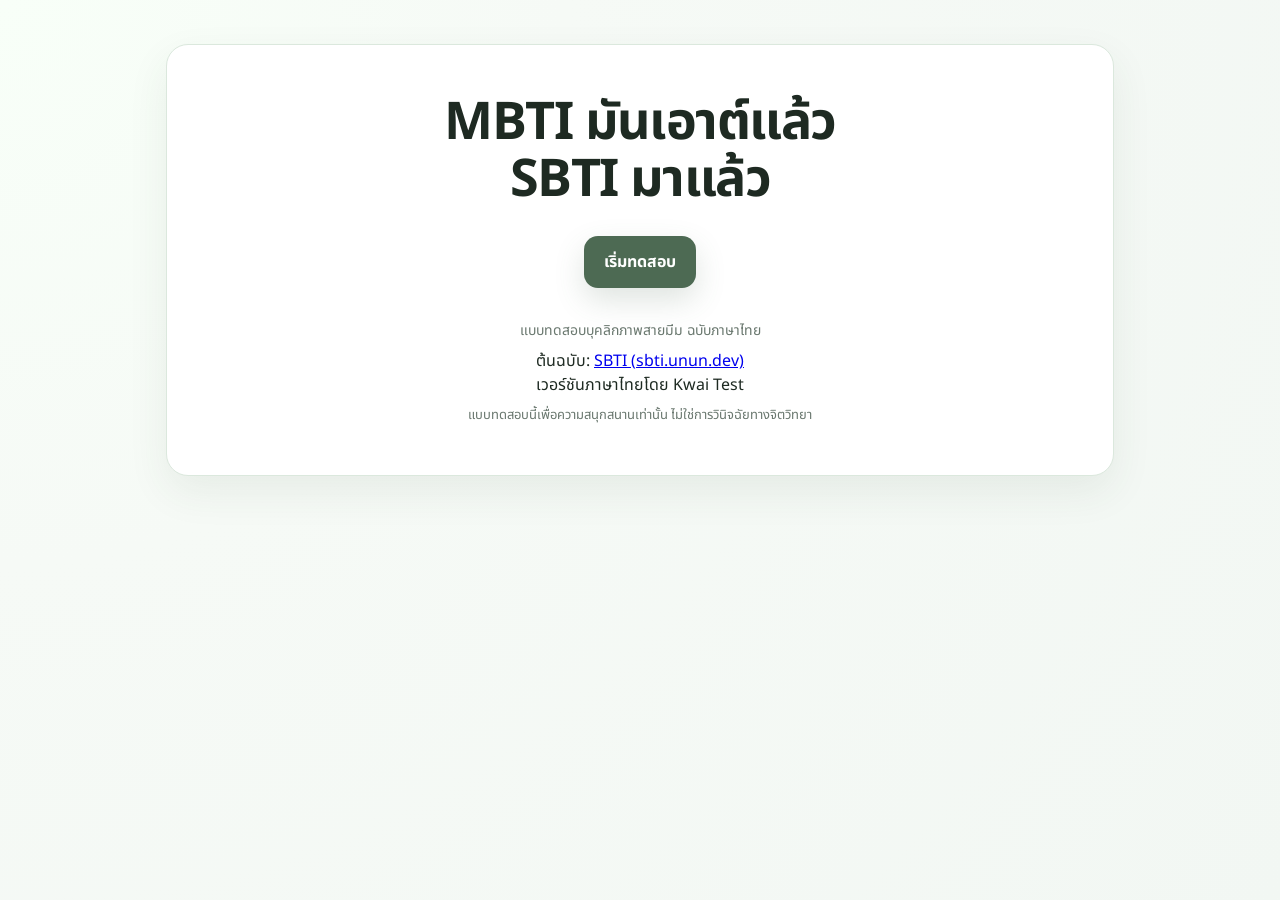
==== commit e4043bd9: "Restore stronger SBTI hero copy" ====
--- a/index.html
+++ b/index.html
@@ -304,6 +304,95 @@
       line-height: 1.7;
     }
 
+    .lead-wrap {
+      max-width: 720px;
+      margin: 22px auto 0;
+    }
+
+    .lead-wrap h2 {
+      font-size: clamp(28px, 4vw, 38px);
+      line-height: 1.15;
+      letter-spacing: -0.02em;
+    }
+
+    .lead-wrap .sub {
+      margin-top: 12px;
+      color: var(--muted);
+      font-size: 15px;
+      line-height: 1.8;
+    }
+
+    .lead-form {
+      margin-top: 22px;
+      display: grid;
+      gap: 14px;
+    }
+
+    .lead-field {
+      display: grid;
+      gap: 8px;
+    }
+
+    .lead-label {
+      font-size: 14px;
+      font-weight: 700;
+      color: var(--text);
+    }
+
+    .lead-input {
+      width: 100%;
+      border: 1px solid var(--line);
+      border-radius: 14px;
+      padding: 14px 16px;
+      font: inherit;
+      font-size: 16px;
+      background: #fff;
+      color: var(--text);
+      outline: none;
+    }
+
+    .lead-input:focus {
+      border-color: #a9c1ae;
+      box-shadow: 0 0 0 4px rgba(108, 141, 113, 0.12);
+    }
+
+    .lead-check {
+      display: flex;
+      align-items: flex-start;
+      gap: 10px;
+      font-size: 14px;
+      color: var(--muted);
+      line-height: 1.7;
+    }
+
+    .lead-check input {
+      margin-top: 3px;
+      accent-color: var(--accent-strong);
+      transform: scale(1.1);
+      flex-shrink: 0;
+    }
+
+    .lead-error {
+      min-height: 22px;
+      color: #b23a3a;
+      font-size: 13px;
+      line-height: 1.6;
+    }
+
+    .lead-actions {
+      display: flex;
+      gap: 12px;
+      flex-wrap: wrap;
+      margin-top: 4px;
+    }
+
+    .lead-note {
+      margin-top: 10px;
+      color: var(--muted);
+      font-size: 12px;
+      line-height: 1.7;
+    }
+
     .result-hero {
       display: grid;
       grid-template-columns: 1.2fr 0.8fr;
@@ -690,11 +779,14 @@
   <div class="shell">
     <section id="intro" class="screen active">
       <div class="hero card hero-minimal">
-        <h1>SBTI แบบทดสอบบุคลิกภาพแบบสัตว์ๆ</h1>
+        <h1>MBTI มันเอาต์แล้ว<br>SBTI มาแล้ว</h1>
         <div class="hero-actions hero-actions-single">
           <button id="startBtn" class="btn-primary">เริ่มทดสอบ</button>
         </div>
         <div style="padding-top: 2rem; display: flex; flex-direction: column;">
+          <span style="margin-bottom: 0.5rem; font-size: 14px; color: var(--muted);">
+            แบบทดสอบบุคลิกภาพสายมีม ฉบับภาษาไทย
+          </span>
           <span>
             ต้นฉบับ:
             <a href="https://sbti.unun.dev" target="_blank">SBTI (sbti.unun.dev)</a>
@@ -728,6 +820,26 @@
       </div>
     </section>
 
+    <section id="lead" class="screen">
+      <div class="test-wrap card lead-wrap">
+        <h2>กรอกอีเมล</h2>
+
+        <form id="leadForm" class="lead-form">
+          <div class="lead-field">
+            <label class="lead-label" for="leadEmail">อีเมล</label>
+            <input id="leadEmail" class="lead-input" type="email" inputmode="email" autocomplete="email" placeholder="you@example.com" required />
+          </div>
+
+          <div id="leadError" class="lead-error"></div>
+
+          <div class="lead-actions">
+            <button id="leadSubmitBtn" type="submit" class="btn-primary">ดูผลลัพธ์</button>
+          </div>
+        </form>
+
+      </div>
+    </section>
+
 
     <section id="result" class="screen">
       <div class="result-wrap card">
@@ -735,19 +847,19 @@
           <div class="result-top">
             <div class="poster-box" id="posterBox">
               <img id="posterImage" class="poster-image" alt="ภาพผลลัพธ์บุคลิกภาพ" />
-              <div id="posterCaption" class="poster-caption">เป็นไง โดนกูจัดการแล้วใช่ม้า?</div>
+              <div id="posterCaption" class="poster-caption">เป็นไง โดนกูจับทางได้แล้วใช่ม้า?</div>
             </div>
 
             <div class="type-box">
-              <div class="type-kicker" id="resultModeKicker">ประเภทหลักของคุณ</div>
-              <div class="type-name" id="resultTypeName">CTRL (นักบงการ)</div>
-              <div class="match" id="matchBadge">ความตรงกัน 92%</div>
+              <div class="type-kicker" id="resultModeKicker">ประเภทหลักของมึง</div>
+              <div class="type-name" id="resultTypeName">CTRL (คนจับทาง)</div>
+              <div class="match" id="matchBadge">ตรงกัน 92%</div>
               <div class="type-subname" id="resultTypeSub">หมายเหตุระบบจะแสดงที่นี่</div>
             </div>
           </div>
 
           <div class="analysis-box">
-            <h3>คำอธิบายบุคลิกภาพ</h3>
+            <h3>คำพิพากษาบุคลิกภาพ</h3>
             <p id="resultDesc"></p>
           </div>
 
@@ -810,7 +922,7 @@
     const questions = [
       {
         id: 'q1', dim: 'S1',
-        text: 'กูไม่ใช่แค่คนขี้แพ้ กูยังเป็นตัวตลก เป็นปลาเค็ม ชาตินี้ไม่เคยมีแฟนสักคน ขี้ขลาดแล้วก็ดูถูกตัวเอง วัยรุ่นของกูมีแต่ฝันกลางวันครั้งแล้วครั้งเล่า ทุกวันจินตนาการว่าจะมีผู้หญิงสักคนมาเดินเล่นด้วยกัน เดินห้าง เที่ยวด้วยกัน แต่ความจริงคือเผาเงินพ่อแม่ เรียนมหาลัยห่วยๆ แล้วก็ใช้ชีวิตไปวันๆ จนต้องไปทำงาน ไม่มีความฝัน ไม่มีเป้าหมาย ไม่มีความสามารถ คนสามไม่ ทุกครั้งที่เห็นมึงล้อเรื่องคนขี้แพ้บนโลกออนไลน์ กูอยากร้องไห้ กูก็แค่หนูใต้ดิน มองผ่านรอยแยกของฝาท่อระบายน้ำ แอบดูความสวยงามบนดินที่ไม่ใช่ของกู ทุกครั้งที่เห็นพวกนี้ มันทิ่มแทงจิตใจกู มันบีบพื้นที่มีชีวิตของกูให้เล็กลงทุกที ขอร้องพี่น้องเถอะ ให้ตัวตลกอย่างพวกกูมีทางรอดบ้าง กูไม่อยากร้องไห้จนหมอนเปียกโชกกลางวันแสกๆ อีกแล้ว... อ่านจบแล้วรู้สึกยังไง?',
+        text: 'กูไม่ใช่แค่คนขี้แพ้ กูยังเป็นตัวตลก เป็นปลาเค็ม ชาตินี้ไม่เคยมีแฟนสักคน ขี้ขลาดแล้วก็ดูถูกตัวเอง วัยรุ่นของกูมีแต่ฝันกลางวันครั้งแล้วครั้งเล่า ทุกวันจินตนาการว่าจะมีผู้หญิงสักคนมาเดินเล่นด้วยกัน เดินห้าง เที่ยวด้วยกัน แต่ความจริงคือเผาเงินพ่อแม่ เรียนมหาลัยห่วยๆ แล้วก็ใช้ชีวิตไปวันๆ จนต้องไปทำงาน ไม่มีความฝัน ไม่มีเป้าหมาย ไม่มีความสามารถ คนสามไม่ ทุกครั้งที่เห็นมึงล้อเรื่องคนขี้แพ้บนโลกออนไลน์ กูอยากร้องไห้ กูก็แค่หนูใต้ดิน มองผ่านรอยแยกของฝาท่อระบายน้ำ แอบดูความสวยงามบนดินที่ไม่ใช่ของกู ทุกครั้งที่เห็นพวกนี้ มันทิ่มแทงจิตใจกู มันบีบพื้นที่มีชีวิตของกูให้เล็กลงทุกที ขอร้องพี่น้องเถอะ ให้ตัวตลกอย่างพวกกูมีทางรอดบ้าง กูไม่อยากร้องไห้จนหมอนเปียกโชกกลางวันแสกๆ อีกแล้ว...',
         options: [
           { label: 'อ่านแล้วอยากร้องไห้เลยวะ...', value: 1 },
           { label: 'อะไรของมึงวะ...', value: 2 },
@@ -831,7 +943,7 @@
         text: '"กูรู้ชัดเจนว่าตัวเองเป็นคนยังไง"',
         options: [
           { label: 'ไม่เห็นด้วย', value: 1 },
-          { label: 'ก็งั้น ๆ', value: 2 },
+          { label: 'เฉยๆ', value: 2 },
           { label: 'เห็นด้วย', value: 3 }
         ]
       },
@@ -840,7 +952,7 @@
         text: '"กูมีสิ่งที่อยากทำจริง ๆ ในใจ"',
         options: [
           { label: 'ไม่เห็นด้วย', value: 1 },
-          { label: 'ก็งั้น ๆ', value: 2 },
+          { label: 'เฉยๆ', value: 2 },
           { label: 'เห็นด้วย', value: 3 }
         ]
       },
@@ -849,7 +961,7 @@
         text: '"กูต้องไต่ขึ้นไปเรื่อย ๆ พัฒนาตัวเองให้ดีกว่าเดิม"',
         options: [
           { label: 'ไม่เห็นด้วย', value: 1 },
-          { label: 'ก็งั้น ๆ', value: 2 },
+          { label: 'เฉยๆ', value: 2 },
           { label: 'เห็นด้วย', value: 3 }
         ]
       },
@@ -858,7 +970,7 @@
         text: '"ความคิดเห็นของคนอื่นไม่มีผลอะไรกับกูเลย"',
         options: [
           { label: 'ไม่เห็นด้วย', value: 1 },
-          { label: 'ก็งั้น ๆ', value: 2 },
+          { label: 'เฉยๆ', value: 2 },
           { label: 'เห็นด้วย', value: 3 }
         ]
       },
@@ -891,11 +1003,11 @@
       },
       {
         id: 'q10', dim: 'E2',
-        text: 'แฟนมึงเป็นคนดี ใจดี อ่อนโยน มีความสามารถ หน้าตาดี มีฐานะ ทำอาหารเก่ง ขับรถคล่อง อารมณ์ดี ครอบครัวน่ารัก เพื่อนเยอะ ไม่หึง ไม่เรื่องมาก ให้เกียรติ ไม่ดราม่า... มึงจะทำยังไง?',
+        text: 'แฟนมึงเป็นคนเคารพผู้ใหญ่ เอ็นดูเด็ก อ่อนโยน สุภาพ รักนวลสงวนตัว เปิดเผยตรงไปตรงมา พูดเก่ง สังเกตละเอียด รอบรู้ เรียนเก่ง สอนคนไม่เหนื่อย ใจดี เข้าถึงง่าย จิตใจงาม ยิ้มทีโลกสว่าง พัฒนาตัวเอง หน้าตาดีแบบพระเอก/นางเอก... ตอนนี้มึงจะ?',
         options: [
           { label: 'ดีแค่ไหนกูก็ไม่ลงลึกหรอก', value: 1 },
           { label: 'อยู่ระหว่าง A กับ C', value: 2 },
-          { label: 'กูจะทะนุถนอมเลย อาจจะกลายเป็นพวกบ้ารักก็ได้', value: 3 }
+          { label: 'กูจะทะนุถนอมสุดๆ อาจกลายเป็นสมองไหลเพราะความรักก็ได้', value: 3 }
         ]
       },
       {
@@ -927,7 +1039,7 @@
       },
       {
         id: 'q14', dim: 'A1',
-        text: 'มีเด็กผู้หญิงตัวน้อยน่ารักกระโดดเข้ามาหามึง แล้วยื่นอมยิ้มให้ มึงคิดยังไง?',
+        text: 'มึงเดินอยู่ดีๆ มีเด็กผู้หญิงตัวน้อยน่ารักมาก น่ารักแบบมองจากกล้อง vivo, iPhone, Huawei, OPPO ก็ยังน่ารัก กระโดดดึ๋งๆ มายื่นอมยิ้มให้ มึงคิดยังไง?',
         options: [
           { label: 'น่ารักจังเลย! ให้ขนมด้วย!', value: 3 },
           { label: 'งง ๆ เกาหัว', value: 2 },
@@ -948,7 +1060,7 @@
         text: '"กูชอบทำอะไรนอกกรอบ ไม่ชอบถูกจำกัด"',
         options: [
           { label: 'เห็นด้วย', value: 1 },
-          { label: 'ก็งั้น ๆ', value: 2 },
+          { label: 'เฉยๆ', value: 2 },
           { label: 'ไม่เห็นด้วย', value: 3 }
         ]
       },
@@ -957,7 +1069,7 @@
         text: '"กูทำอะไรมักจะมีเป้าหมาย"',
         options: [
           { label: 'ไม่เห็นด้วย', value: 1 },
-          { label: 'ก็งั้น ๆ', value: 2 },
+          { label: 'เฉยๆ', value: 2 },
           { label: 'เห็นด้วย', value: 3 }
         ]
       },
@@ -975,7 +1087,7 @@
         text: '"กูทำอะไรเพราะอยากได้ผลลัพธ์และก้าวหน้า ไม่ใช่แค่หนีปัญหา"',
         options: [
           { label: 'ไม่เห็นด้วย', value: 1 },
-          { label: 'ก็งั้น ๆ', value: 2 },
+          { label: 'เฉยๆ', value: 2 },
           { label: 'เห็นด้วย', value: 3 }
         ]
       },
@@ -985,7 +1097,7 @@
         options: [
           { label: 'นั่งต่ออีก 30 นาที เผื่อมันจะมา', value: 1 },
           { label: 'ตบก้นตัวเองแล้วตะโกน "ออกมาเลยไอ้สัส!"', value: 2 },
-          { label: 'กินยาระบายเลย จัดการให้จบ', value: 3 }
+          { label: 'ใช้ยาสวนไปเลย รีบเอาออกมาให้จบ', value: 3 }
         ]
       },
       {
@@ -993,7 +1105,7 @@
         text: '"กูตัดสินใจเร็ว ไม่ชอบลังเล"',
         options: [
           { label: 'ไม่เห็นด้วย', value: 1 },
-          { label: 'ก็งั้น ๆ', value: 2 },
+          { label: 'เฉยๆ', value: 2 },
           { label: 'เห็นด้วย', value: 3 }
         ]
       },
@@ -1030,7 +1142,7 @@
         options: [
           { label: 'คุยออนไลน์ก็โอเคแล้ว แต่เจอจริงมันกดดันอ่ะ', value: 1 },
           { label: 'เจอก็ได้ ใครคุยด้วยก็คุย', value: 2 },
-          { label: 'แต่งตัวให้ดีเลย คุยกระจาย ใครจะรู้อาจจะได้เพื่อนใหม่!', value: 3 }
+          { label: 'แต่งตัวจัดเต็ม คุยให้สุด เผื่อฟลุ๊กไง เผื่อฟลุ๊ก?', value: 3 }
         ]
       },
       {
@@ -1047,7 +1159,7 @@
         text: '"กูเหมือนรั้วไฟฟ้าในความสัมพันธ์ ใครเข้าใกล้เกินไปสัญญาณเตือนจะดังเลย"',
         options: [
           { label: 'เห็นด้วย', value: 3 },
-          { label: 'ก็งั้น ๆ', value: 2 },
+          { label: 'เฉยๆ', value: 2 },
           { label: 'ไม่เห็นด้วย', value: 1 }
         ]
       },
@@ -1056,7 +1168,7 @@
         text: '"กูอยากสนิทกับคนที่ไว้ใจมาก ๆ เหมือนญาติพี่น้องที่พลัดพรากกันมานาน"',
         options: [
           { label: 'เห็นด้วย', value: 1 },
-          { label: 'ก็งั้น ๆ', value: 2 },
+          { label: 'เฉยๆ', value: 2 },
           { label: 'ไม่เห็นด้วย', value: 3 }
         ]
       },
@@ -1074,7 +1186,7 @@
         text: '"กูแสดงตัวตนคนละแบบกับคนแต่ละคน"',
         options: [
           { label: 'ไม่เห็นด้วย', value: 1 },
-          { label: 'ก็งั้น ๆ', value: 2 },
+          { label: 'เฉยๆ', value: 2 },
           { label: 'เห็นด้วย', value: 3 }
         ]
       }
@@ -1107,8 +1219,8 @@
     const TYPE_LIBRARY = {
   "CTRL": {
     "code": "CTRL",
-    "cn": "นักบงการ",
-    "intro": "เป็นไง โดนกูจัดการแล้วใช่ม้า?",
+    "cn": "คนจับทาง",
+    "intro": "เป็นไง โดนกูจับทางได้แล้วใช่ม้า?",
     "desc": "ยินดีด้วย! มึงทดสอบได้บุคลิกที่หายากที่สุดในประเทศไทย! มึงคือผู้ต่อต้านกฎเอนโทรปีของจักรวาลโดยกำเนิด! คนที่เรียกว่า \"ประสบความสำเร็จ\" ทั่วโลก 99.99% ล้วนเป็นตัวเลียนแบบห่วยๆ ของมึง CTRL คือมนุษย์ task manager เดินได้ สิ่งที่คนธรรมดาเรียกว่า \"กฎ\" สำหรับมึงก็แค่ค่า default โรงงานที่รอถูกแก้ สิ่งที่ชาวบ้านเรียกว่า \"แผน\" สำหรับมึงก็แค่ขีดเขียนเล่นตอนอารมณ์มา มีเพื่อนเป็น CTRL หมายความว่าอะไร? หมายความว่าระบบนำทางชีวิตมึงจะแม่นยำและมีประสิทธิภาพขึ้นทันที เพราะ CTRL บงการทุกอย่างเก่งที่สุด CTRL จะกด Ctrl+S เซฟชีวิตมึงแบบฮาร์ดคอร์ก่อนรถไฟชีวิตจะตกราง 1 วินาที แล้วใช้ตรรกะที่ปฏิเสธไม่ได้ลากมึงกลับเข้ารางอย่างแข็งกร้าว พวกเขาคือดิสก์สำรองข้อมูลชิ้นสุดท้ายของชีวิตวุ่นวายมึง คือปุ่ม restart ดวงสุดท้ายที่ยังสว่างอยู่ก่อนจักรวาลจะล่มสลาย"
   },
   "ATM-er": {
@@ -1117,11 +1229,11 @@
     "intro": "นึกว่ากูรวยเหรอ?",
     "desc": "ยินดีด้วย! มึงทดสอบได้บุคลิกที่หายากที่สุดในโลก ATM-er ไม่จำเป็นต้อง \"แจกเงิน\" จริง แต่อาจจะ \"จ่าย\" ไปตลอดกาล — จ่ายเวลา จ่ายพลังงาน จ่ายความอดทน จ่ายคืนที่ควรจะสงบสุข เหมือนตู้ ATM เก่าๆ แต่แข็งแกร่ง ใส่ความกังวลและปัญหาคนอื่นเข้าไป ออกมาเป็นคำรับประกัน \"ไม่ต้องห่วง พี่จัดให้\" ชีวิตมึงคือโชว์จ่ายบิลคนเดียวอย่างยิ่งใหญ่ที่ไม่มีใครปรบมือให้ มึงใช้ความมั่นคงเหมือนหินผาแบกรับการเรียกร้องเหมือนน้ำตก บางทีดึกๆ คนเดียวถึงจะถอนหายใจให้กับบิลเหล่านั้น — อาจเป็นบิลทางจิตวิญญาณ — แล้วพึมพำว่า: ไอ้ความรับผิดชอบบ้าๆ ที่ไม่รู้จะเก็บไว้ตรงไหนนี่..."
   },
-  "KWAI-s": {
-    "code": "KWAI-s",
-    "cn": "ควายดิจิทัล",
-    "intro": "รอดูสิ ควายตัวนี้จะพลิกชีวิต",
-    "desc": "ยินดีด้วย! มึงไม่ใช่ควาย มึงคือทายาทจิตวิญญาณของ Diogenes นักปราชญ์ซินิกผู้พลัดพรากมานาน เพราะชื่อเต็มของ KWAI-s คือ Diogenes' Original Realist - sage บุคลิก KWAI-s คือการดูถูกกับดักบริโภคนิยมและ PUA สายพัฒนาตัวเองอย่างถึงที่สุด พวกเขาไม่ใช่ \"ไม่มีความทะเยอทะยาน\" แต่มองทะลุแล้วว่าทุก \"ความทะเยอทะยาน\" สุดท้ายก็แค่กรงที่หรูกว่าเดิม KWAI-s มีปัญญาใหญ่ ตอนที่คนอื่นวิ่งไล่กระแส ถูกคลื่นยุคสมัยตบจนหัวหมุน KWAI-s นอนอาบแดดอยู่ในถังไม้ทางจิตวิญญาณ บรรลุภาวะ \"คน-ถัง-เป็นหนึ่ง\" ขั้นสูงสุดเรียบร้อยแล้ว สิ่งที่พวกเขาศรัทธาไม่ใช่คำพูดลอยๆ แต่คือกฎฟิสิกส์และสัญชาตญาณทางชีวภาพที่ผ่านการพิสูจน์มาเป็นล้านๆ ครั้ง: หนึ่ง — นอนสบายกว่ายืน สอง — ถึงเวลากิน ก็ต้องกิน"
+  "DIO-s": {
+    "code": "DIO-s",
+    "cn": "นักดูถูกโลก",
+    "intro": "กูนอนชิล แต่กูเห็นโลกชัดกว่าพวกมึง",
+    "desc": "มึงไม่ใช่คนขี้แพ้ มึงคือสายพันธุ์คนที่มองทะลุเกมของโลกไปแล้ว DIO-s ไม่ได้ \"ไม่มีความทะเยอทะยาน\" แต่มองออกว่าความทะเยอทะยานหลายอย่างก็แค่กรงที่หรูขึ้นอีกหน่อย ตอนที่คนอื่นวิ่งไล่เทรนด์ ไล่ภาพลักษณ์ ไล่คำชมจากคนทั้งโลก DIO-s เอนตัวอยู่เงียบๆ แล้วถามแค่คำเดียว: แล้วไงต่อ? พวกเขาไม่ได้ขี้เกียจแบบไม่มีสมอง แต่ขี้เกียจแบบคนที่ผ่านจุดอยากพิสูจน์ตัวเองให้โลกดูไปแล้ว สัจธรรมของชีวิตสำหรับ DIO-s มีไม่กี่ข้อ: ถ้านอนได้ก็นอน ถ้าหิวก็กิน ถ้าเรื่องไหนไร้สาระก็ไม่ต้องแสดงละครร่วมกับมัน"
   },
   "BOSS": {
     "code": "BOSS",
@@ -1150,13 +1262,13 @@
   "SEXY": {
     "code": "SEXY",
     "cn": "ตัวแม่",
-    "intro": "คุณคือตัวแม่โดยกำเนิด!",
+    "intro": "มึงคือตัวแม่โดยกำเนิด!",
     "desc": "เวลามึงเดินเข้าห้อง ระบบไฟจะจำแนกมึงเป็นราชินีโดยกำเนิดแล้วหรี่ลงอัตโนมัติ เพื่อประหยัดพลังงาน เวลามึงยิ้ม มึงก็กลายเป็นราชินีที่กำลังยิ้ม ความชื้นในอากาศรอบๆ จะลดลงอย่างเห็นได้ชัด เพราะไอน้ำทั้งหมดควบแน่นเป็นรูปหัวใจในสายตาคนรอบข้าง ไม่ว่าจะเป็นใคร ก็ง่ายที่จะหลงใหลกับการมีอยู่ของมึงจนสมาธิเกินมาตรฐาน ตำนานเล่าว่าถ้ามี SEXY รวมตัวกันปาร์ตี้มากพอ พลังเสน่ห์รวมจะแรงจนบิดโครงสร้างกาลอวกาศได้ชั่วคราว ทำให้คนร่วมงานรู้สึก \"เวลาช้าลง\" อย่างมีความสุข พวกเขาไม่ต้องพยายามแสดงออก บ่อยครั้งแค่การดำรงอยู่ของพวกเขาก็เหมือนบทกวีที่สวยหรูเกินไปอยู่แล้ว"
   },
   "LOVE-R": {
     "code": "LOVE-R",
-    "cn": "คนรักเยอะ",
-    "intro": "รักเยอะไป จนชีวิตจริงดูจืดไปหมด",
+    "cn": "สายรักล้น",
+    "intro": "รักล้นไปหน่อย จนโลกจริงดูแห้งแล้ง",
     "desc": "บุคลิก LOVE-R เหมือนสายพันธุ์หายากที่รอดมาจากยุคเทพนิยายจนถึงปัจจุบัน ความน่าจะเป็นที่จะมีอยู่ต่ำกว่าโอกาสที่มึงจะตกปลาเจอแขนคนเขียนในโถส้วม มึงคือนักกวีเร่ร่อนคนสุดท้ายของยุคป่าคอนกรีตนี้ที่ไม่เข้ากับยุคสมัยที่สุด เพราะตัวประมวลผลอารมณ์ของมึงไม่ใช่ระบบเลขฐานสอง แต่เป็นระบบสีรุ้ง ใบไม้ร่วงหนึ่งใบ ในสายตาคนธรรมดาก็แค่ \"ฤดูใบไม้ร่วงมาแล้ว\" ในสายตา LOVE-R คือมหากาพย์โศกนาฏกรรม 13 องก์ว่าด้วยการเวียนว่ายตายเกิด การเสียสละ และความรักที่ไม่อาจเอ่ย โลกภายในของมึงเหมือนสวนสนุกที่ไม่มีวันปิดประตู มึงใช้ชีวิตทั้งชีวิตตามหาคนที่อ่านแผนที่สวนสนุกออก และยินดีนั่งม้าหมุนด้วยกันจนถึงปลายจักรวาล"
   },
   "MUM": {
@@ -1192,8 +1304,8 @@
   "HIA!": {
     "code": "HIA!",
     "cn": "เหี้ย!",
-    "intro": "เหี้ย! ทำไมกูได้บุคลิกนี้วะ?",
-    "desc": "เราค้นพบสิ่งมีชีวิตมหัศจรรย์ — HIA! พวกเขามีระบบปฏิบัติการอิสระสองชุด: ชุดแรกเรียก \"ระบบหน้าบ้าน\" ทำหน้าที่ส่งเสียง \"เหี้ย\" \"โคตรเจ๋ง\" \"อ้าว?\" และเสียงตกใจอื่นๆ ชุดที่สองเรียก \"ระบบหลังบ้าน\" ทำหน้าที่วิเคราะห์อย่างสงบ: อืม ก็คาดไว้แล้วแหละ HIA! จะแค่ร้อง \"เหี้ย\" ไม่ยุ่งเรื่องชาวบ้าน เพราะรู้ดีว่าสอนเหตุผลให้คนโง่ ก็เหมือนเอาโคลนไปฉาบกำแพง — เสียแรงแล้วยังเลอะมืออีก ดังนั้นพวกเขาเลือกที่จะกำหญ้าแห่งปัญญาไว้ในมือ แล้วใช้เสียง \"เหี้ย!\" ที่เปี่ยมด้วยอารมณ์ลึกซึ้ง ถวายความเคารพสูงสุดให้โลกบ้าๆ ใบนี้"
+    "intro": "เหี้ยเอ๊ย เอาอีกละ",
+    "desc": "HIA! คือคนที่ปากกับสมองทำงานคนละสปีด ปากเพิ่งหลุดว่า \"เหี้ย!\" แต่สมองได้สรุปสถานการณ์ไปสามชั้นแล้วว่าใครพลาด ตรงไหนพัง และอีกห้านาทีจะบานปลายยังไง คนแบบนี้ไม่ได้ชอบยุ่งเรื่องชาวบ้าน พวกเขาแค่ทนดูความโง่แบบสดๆ ตรงหน้าไม่ค่อยไหว เวลาอะไรพัง คนอื่นอาจแตกตื่น แต่ HIA! จะก่ายหน้าผาก ถอนหายใจแรงๆ หนึ่งที แล้วเริ่มวิเคราะห์แบบเงียบๆ ว่าจะปล่อยให้ชิบหายต่อ หรือจะลงมือแก้เท่าที่จำเป็น พวกเขาไม่ได้โลกสวย ไม่ได้สุภาพเกินเหตุ แต่แม่นเรื่องจับสัญญาณหายนะ และมีพรสวรรค์พิเศษในการพูดคำหยาบคำเดียวให้ครอบคลุมอารมณ์ทั้งเรื่อง"
   },
   "THIN-K": {
     "code": "THIN-K",
@@ -1203,7 +1315,7 @@
   },
   "SHIT": {
     "code": "SHIT",
-    "cn": "คนเกลียดโลก",
+    "cn": "สายด่าโลก",
     "intro": "โลกนี้มันก็แค่กองขี้",
     "desc": "ยินดีด้วย! SHIT คือบุคลิกหายากเพียงหนึ่งเดียวในจักรวาล สิ่งที่เรียกว่า shit ไม่ได้บ่น แต่กำลังทำพิธีกรรมลึกลับอย่างหนึ่ง รูปแบบพฤติกรรมของ SHIT คือละครแห่งความขัดแย้งที่สะเทือนโลก ปากบอก: โปรเจคนี้ขี้สุดๆ มือ: เปิด Excel เงียบๆ สร้างโมเดลฟังก์ชันกับแผนภูมิแกนต์ ปากบอก: เพื่อนร่วมงานพวกนี้ห่วยแตก มือ: หลังจากเพื่อนร่วมงานทำพังหมด ก็นั่งบ่นไปเก็บกวาดหายนะอยู่ดึกไป ปากบอก: โลกนี้เป็นกองขี้ ทำลายมันเลย มือ: เช้าวันรุ่งขึ้น 7 โมงตรงตื่นขึ้นมา เบียดขึ้น BTS แบบขี้ๆ ไปทำงานขี้ๆ อย่ากลัว เสียงนั่นไม่ใช่สัญญาณเตือนวันสิ้นโลก แต่เป็นเสียงแตรบุกของคนที่กำลังจะเริ่มกอบกู้โลก"
   },
@@ -1239,9 +1351,9 @@
   },
   "FUCK": {
     "code": "FUCK",
-    "cn": "คนซ่า",
-    "intro": "เหี้ย! นี่บุคลิกอะไรวะ?",
-    "desc": "ยินดีด้วย! มึงไม่ได้อยู่ในขอบเขตมนุษย์เลย! มึงทดสอบได้บุคลิก 【FUCK】 ที่หายากล้านปีมีครั้ง ในเมืองแห่งอารยธรรมของมนุษย์ โผล่มาหญ้าป่ารูปร่างมนุษย์ต้นนึงที่ไม่มียาฆ่าหญ้าตัวไหนกำจัดได้ มีพลังชีวิตเหนือธรรมชาติ — นั่นคือบุคลิกคนซ่า ชื่อวิทยาศาสตร์: FUCK ในมุมมองของ FUCK กฎเกณฑ์ทางโลกไม่มีความหมายอะไรทั้งสิ้น สวิตช์อารมณ์ของ FUCK เป็นแบบสวิตช์กายภาพ: FUCK YEAH กับ FUCK OFF FUCK ไม่ได้แค่ไล่ตามความตื่นเต้นชั่วขณะ แต่ไล่ตามพลังชีวิตที่พุ่งชนทะลุร่างกาย ยามที่ทุกคนถูกเลี้ยงจนเชื่องเป็นสัตว์ปีกเรียบร้อย FUCK คือเสียงหอนหมาป่าตัวสุดท้ายที่ดังก้องในป่าดงดิบ"
+    "cn": "ตัวป่วน",
+    "intro": "ถ้าห้องนี้เงียบเกินไป เดี๋ยวกูก่อเรื่องเอง",
+    "desc": "FUCK คือพวกตัวป่วนที่มีชีวิตอยู่เหมือนเปิดโหมดสุดโต่งตลอดเวลา พวกเขาไม่ได้อยากเป็นเด็กดีของสังคม และก็ไม่สนใจจะทำตัวให้ใครสบายใจเกินไป ถ้าคนส่วนใหญ่ใช้ชีวิตแบบเดินตามเลน FUCK จะเป็นคนที่ขี่มอเตอร์ไซค์ตัดเข้ามาจากซอยแล้วถามว่ามีปัญหาอะไรไหม สวิตช์อารมณ์ของพวกเขามีแค่สองโหมด: FUCK YEAH กับ FUCK OFF ชอบก็คือชอบ เบื่อก็คือหาย ไม่ค่อยมีพื้นที่ตรงกลาง คนแบบนี้ทำให้วงดูมีสีสัน ทำให้เรื่องธรรมดาไม่ธรรมดา และทำให้คนรอบตัวทั้งปวดหัวทั้งติดใจในเวลาเดียวกัน พวกเขาไม่ใช่สัญลักษณ์เชิงกวี แต่คือมนุษย์พลังงานเกินที่พร้อมจะเขย่าบรรยากาศทุกครั้งที่เดินเข้ามา"
   },
   "DEAD": {
     "code": "DEAD",
@@ -1271,7 +1383,7 @@
     const TYPE_IMAGES = {
   "CTRL": "./images/types/CTRL.png",
   "ATM-er": "./images/types/ATM.png",
-  "KWAI-s": "./images/types/KWAI-s.png",
+  "DIO-s": "./images/types/DIO-s.png",
   "BOSS": "./images/types/BOSS.png",
   "THAN-K": "./images/types/THAN-K.png",
   "OH-NO": "./images/types/OH-NO.png",
@@ -1308,7 +1420,7 @@
     "pattern": "HHH-HHM-HHH-HMH-MHL"
   },
   {
-    "code": "KWAI-s",
+    "code": "DIO-s",
     "pattern": "MHM-MMH-MHM-HMH-LHL"
   },
   {
@@ -1407,7 +1519,7 @@
     "H": "รู้จักตัวเองดีพอสมควร ไม่ค่อยโดนคนอื่นพูดจนเสียศูนย์"
   },
   "S2": {
-    "L": "ยังมองไม่ค่อยออกว่าตัวเองเป็นคนยังไง เปลี่ยนไปตามคนรอบข้าง",
+    "L": "ช่องสัญญาณในใจมีหิมะซ่าๆ วนโหลดคำถามว่า 'กูเป็นใคร'",
     "M": "พอรู้ว่าตัวเองเป็นยังไง แต่บางทีก็สับสนเหมือนกัน",
     "H": "รู้ชัดว่าตัวเองเป็นใคร อยากได้อะไร ไม่ค่อยหลงทาง"
   },
@@ -1484,12 +1596,14 @@
     const app = {
       shuffledQuestions: [],
       answers: {},
-      previewMode: false
+      previewMode: false,
+      pendingResult: null
     };
 
     const screens = {
       intro: document.getElementById('intro'),
       test: document.getElementById('test'),
+      lead: document.getElementById('lead'),
       result: document.getElementById('result')
     };
 
@@ -1498,6 +1612,14 @@
     const progressText = document.getElementById('progressText');
     const submitBtn = document.getElementById('submitBtn');
     const testHint = document.getElementById('testHint');
+    const leadForm = document.getElementById('leadForm');
+    const leadEmail = document.getElementById('leadEmail');
+    const leadError = document.getElementById('leadError');
+    const leadSubmitBtn = document.getElementById('leadSubmitBtn');
+
+    document.addEventListener('DOMContentLoaded', () => {
+      flushQueuedLeads();
+    });
 
     function showScreen(name) {
       Object.entries(screens).forEach(([key, el]) => {
@@ -1592,6 +1714,94 @@
         : 'ตอบให้ครบทุกข้อก่อนนะ โลกมันวุ่นวายพอแล้ว อย่างน้อยก็ทำแบบทดสอบให้ครบ';
     }
 
+    function isValidEmail(value) {
+      return /^[^\s@]+@[^\s@]+\.[^\s@]+$/.test(value);
+    }
+
+    function queueLead(payload) {
+      try {
+        const queue = JSON.parse(localStorage.getItem('sbtiLeadQueue') || '[]');
+        queue.push(payload);
+        localStorage.setItem('sbtiLeadQueue', JSON.stringify(queue));
+      } catch (err) {
+        console.warn('queueLead failed', err);
+      }
+    }
+
+    async function captureLead(payload) {
+      const res = await fetch('/api/capture', {
+        method: 'POST',
+        headers: { 'Content-Type': 'application/json' },
+        body: JSON.stringify(payload)
+      });
+      if (!res.ok) {
+        throw new Error('capture failed');
+      }
+      return res.json();
+    }
+
+    async function flushQueuedLeads() {
+      let queue;
+      try {
+        queue = JSON.parse(localStorage.getItem('sbtiLeadQueue') || '[]');
+      } catch (err) {
+        return;
+      }
+      if (!Array.isArray(queue) || queue.length === 0) return;
+
+      const remaining = [];
+      for (const item of queue) {
+        try {
+          await captureLead(item);
+        } catch (err) {
+          remaining.push(item);
+        }
+      }
+      localStorage.setItem('sbtiLeadQueue', JSON.stringify(remaining));
+    }
+
+    function openLeadGate() {
+      app.pendingResult = computeResult();
+      leadError.textContent = '';
+      leadEmail.value = localStorage.getItem('sbtiLeadEmail') || '';
+      leadSubmitBtn.disabled = false;
+      showScreen('lead');
+    }
+
+    async function submitLeadGate(event) {
+      event.preventDefault();
+      const email = leadEmail.value.trim().toLowerCase();
+
+      if (!isValidEmail(email)) {
+        leadError.textContent = 'ใส่อีเมลที่ถูกต้องก่อน';
+        return;
+      }
+
+      const result = app.pendingResult || computeResult();
+      const payload = {
+        email,
+        marketingOptIn: true,
+        resultCode: result.finalType.code,
+        resultName: result.finalType.cn,
+        answers: app.answers,
+        rawScores: result.rawScores,
+        levels: result.levels,
+        createdAt: new Date().toISOString()
+      };
+
+      leadError.textContent = '';
+      leadSubmitBtn.disabled = true;
+      localStorage.setItem('sbtiLeadEmail', email);
+
+      try {
+        await captureLead(payload);
+      } catch (err) {
+        queueLead(payload);
+      }
+
+      renderResult(result);
+    }
+
     function sumToLevel(score) {
       if (score <= 3) return 'L';
       if (score === 4) return 'M';
@@ -1645,22 +1855,22 @@
       const drunkTriggered = getDrunkTriggered();
 
       let finalType;
-      let modeKicker = 'ประเภทหลักของคุณ';
-      let badge = `ความตรงกัน ${bestNormal.similarity}% · ตรงเป๊ะ ${bestNormal.exact}/15 มิติ`;
-      let sub = 'มิติตรงกันสูง ผลลัพธ์นี้ถือเป็นภาพบุคลิกภาพหลักของคุณได้';
+      let modeKicker = 'ประเภทหลักของมึง';
+      let badge = `ตรงกัน ${bestNormal.similarity}% · เป๊ะ ${bestNormal.exact}/15 มิติ`;
+      let sub = 'มิติตรงกันสูง ผลลัพธ์นี้ถือเป็นภาพบุคลิกภาพหลักของมึงได้';
       let special = false;
       let secondaryType = null;
 
       if (drunkTriggered) {
         finalType = TYPE_LIBRARY.DRUNK;
         secondaryType = bestNormal;
-        modeKicker = 'บุคลิกซ่อนเร้นถูกปลดล็อก';
-        badge = 'ความตรงกัน 100% · ปัจจัยแอลกอฮอล์ยึดครองระบบแล้ว';
+        modeKicker = 'ปลดล็อกบุคลิกซ่อนเร้นแล้ว';
+        badge = 'ตรงกัน 100% · ปัจจัยแอลกอฮอล์ยึดระบบไปแล้ว';
         sub = 'ความสัมพันธ์กับเอทานอลสูงเกินไป ระบบข้ามการตัดสินบุคลิกปกติโดยตรง';
         special = true;
       } else if (bestNormal.similarity < 60) {
         finalType = TYPE_LIBRARY['555+'];
-        modeKicker = 'ระบบบังคับกำหนดให้';
+        modeKicker = 'ระบบจำใจยัดให้';
         badge = `ฐานข้อมูลบุคลิกมาตรฐานตรงสูงสุดแค่ ${bestNormal.similarity}%`;
         sub = 'ฐานข้อมูลบุคลิกมาตรฐานยอมแพ้กับวงจรสมองของมึงแล้ว เลยโดนบังคับกำหนดเป็น 555+';
         special = true;
@@ -1700,7 +1910,8 @@
     }
 
     function renderResult() {
-      const result = computeResult();
+      const result = app.pendingResult || computeResult();
+      app.pendingResult = result;
       const type = result.finalType;
 
       document.getElementById('resultModeKicker').textContent = result.modeKicker;
@@ -1733,6 +1944,7 @@
     function startTest(preview = false) {
       app.previewMode = preview;
       app.answers = {};
+      app.pendingResult = null;
       const shuffledRegular = shuffle(questions);
       const insertIndex = Math.floor(Math.random() * shuffledRegular.length) + 1;
       app.shuffledQuestions = [
@@ -1746,7 +1958,8 @@
 
     document.getElementById('startBtn').addEventListener('click', () => startTest(false));
     document.getElementById('backIntroBtn').addEventListener('click', () => showScreen('intro'));
-    document.getElementById('submitBtn').addEventListener('click', renderResult);
+    document.getElementById('submitBtn').addEventListener('click', openLeadGate);
+    leadForm.addEventListener('submit', submitLeadGate);
     document.getElementById('restartBtn').addEventListener('click', () => startTest(false));
     document.getElementById('toTopBtn').addEventListener('click', () => showScreen('intro'));
   </script>
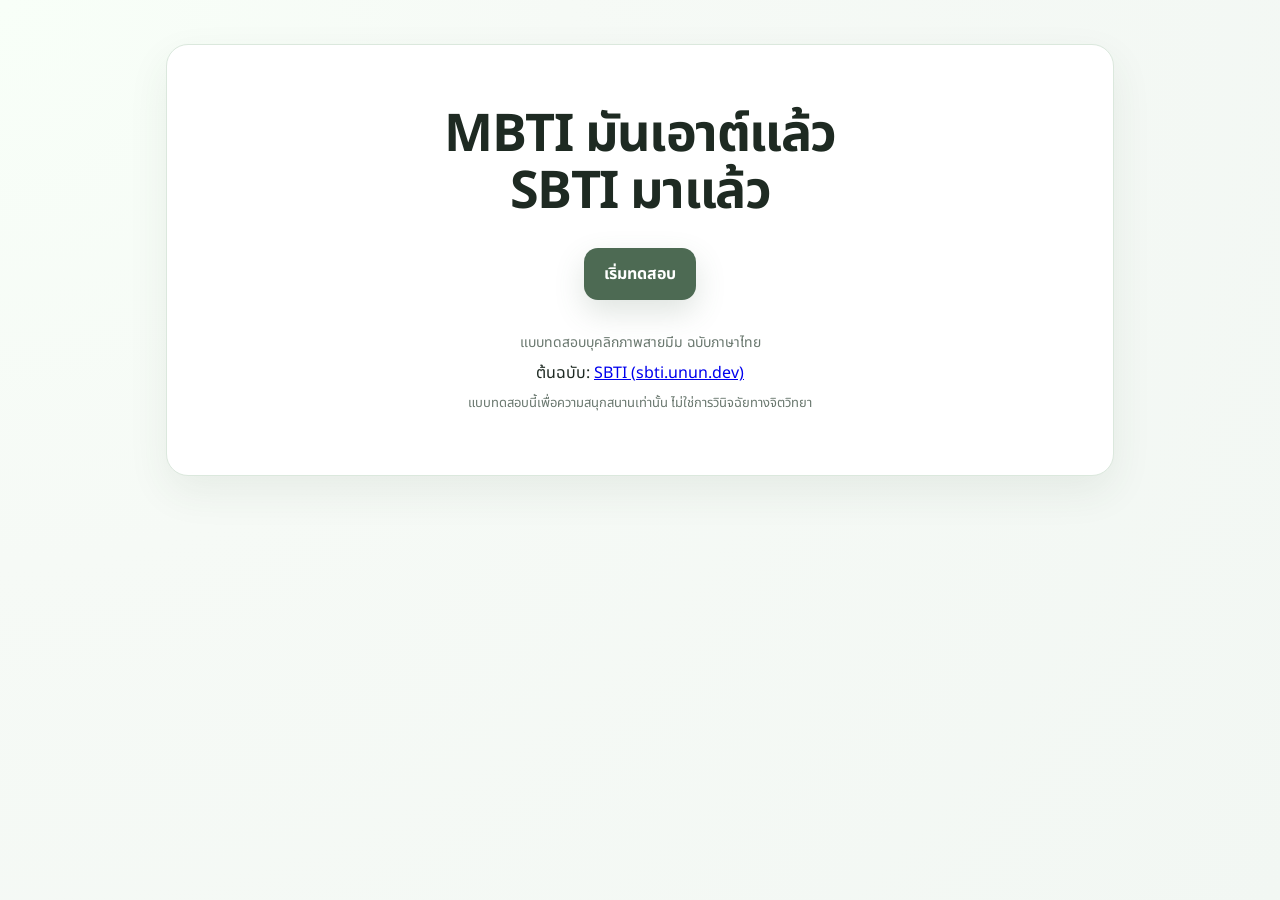
==== commit 7aafb19a: "Remove stray Kwai Test label" ====
--- a/index.html
+++ b/index.html
@@ -790,9 +790,6 @@
           <span>
             ต้นฉบับ:
             <a href="https://sbti.unun.dev" target="_blank">SBTI (sbti.unun.dev)</a>
-          </span>
-          <span>
-            เวอร์ชันภาษาไทยโดย Kwai Test
           </span>
           <span style="margin-top: 0.5rem; font-size: 13px; color: var(--muted);">
             แบบทดสอบนี้เพื่อความสนุกสนานเท่านั้น ไม่ใช่การวินิจฉัยทางจิตวิทยา
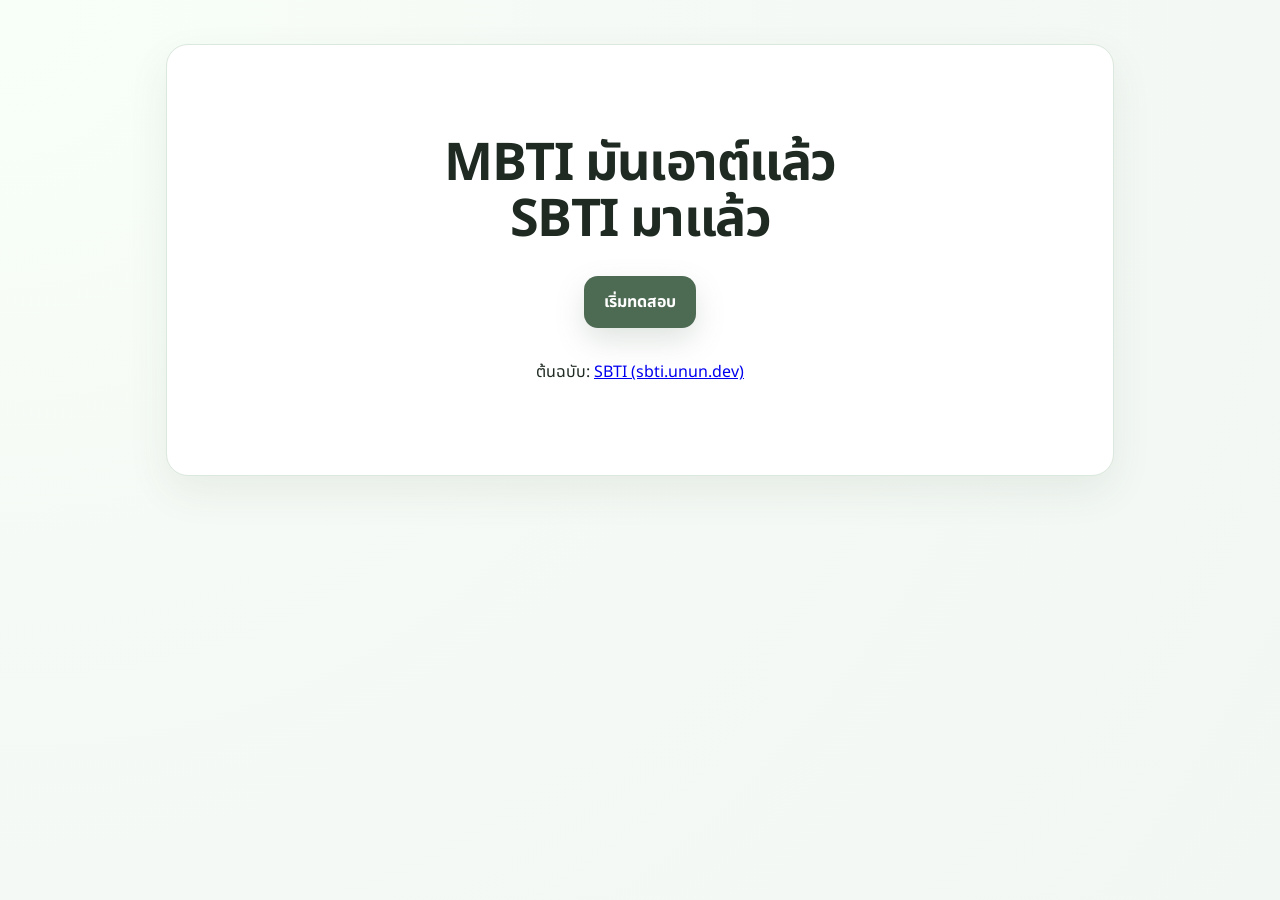
==== commit bfb7ad37: "Simplify hero and remove footer attribution block" ====
--- a/index.html
+++ b/index.html
@@ -784,15 +784,9 @@
           <button id="startBtn" class="btn-primary">เริ่มทดสอบ</button>
         </div>
         <div style="padding-top: 2rem; display: flex; flex-direction: column;">
-          <span style="margin-bottom: 0.5rem; font-size: 14px; color: var(--muted);">
-            แบบทดสอบบุคลิกภาพสายมีม ฉบับภาษาไทย
-          </span>
           <span>
             ต้นฉบับ:
             <a href="https://sbti.unun.dev" target="_blank">SBTI (sbti.unun.dev)</a>
-          </span>
-          <span style="margin-top: 0.5rem; font-size: 13px; color: var(--muted);">
-            แบบทดสอบนี้เพื่อความสนุกสนานเท่านั้น ไม่ใช่การวินิจฉัยทางจิตวิทยา
           </span>
         </div>
       </div>
@@ -886,11 +880,6 @@
             <button id="restartBtn" class="btn-secondary">ทดสอบใหม่</button>
             <button id="toTopBtn" class="btn-primary">กลับหน้าแรก</button>
           </div>
-        </div>
-
-        <div class="footer-note" style="text-align:center; margin-top:24px;">
-          Inspired by <a href="https://sbti.unun.dev" target="_blank" style="color:var(--accent-strong);">SBTI (sbti.unun.dev)</a><br>
-          แบบทดสอบนี้เพื่อความบันเทิงเท่านั้น ไม่ใช่เครื่องมือวินิจฉัยทางจิตวิทยา
         </div>
       </div>
     </section>
